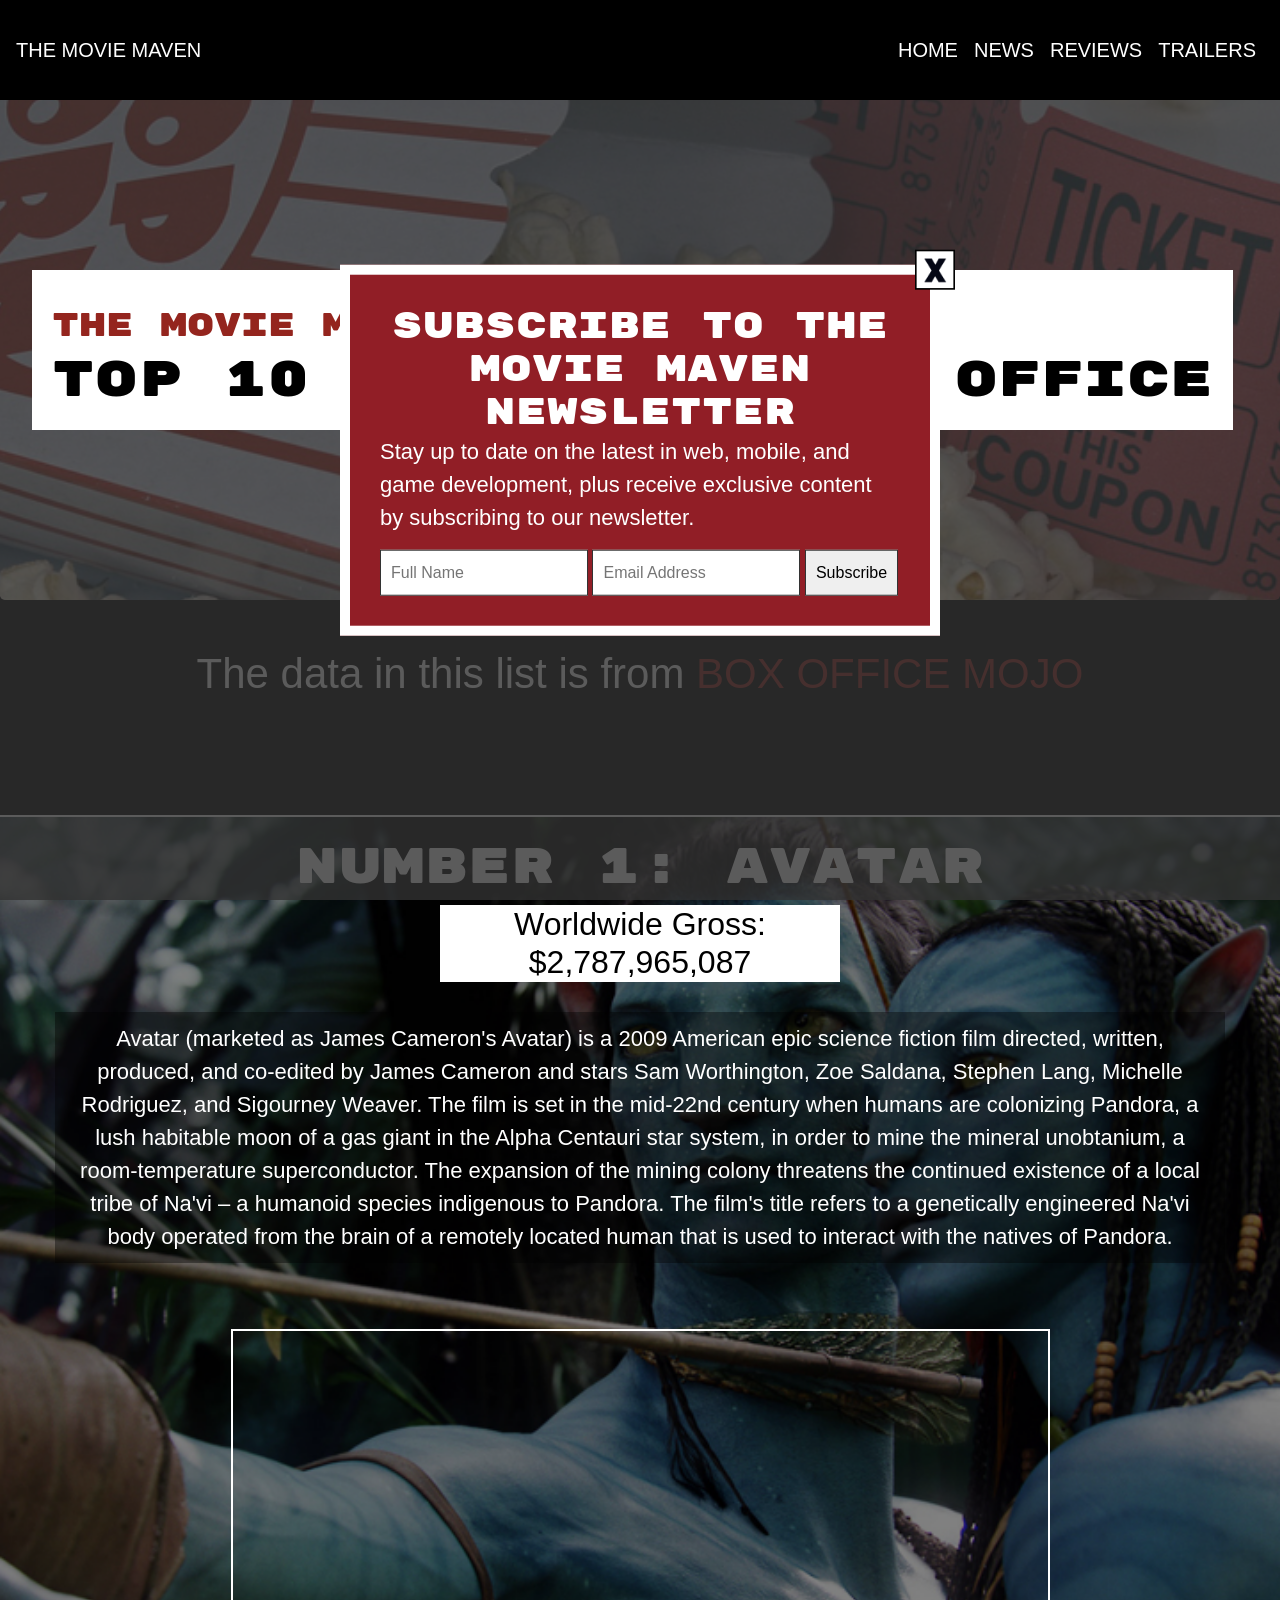
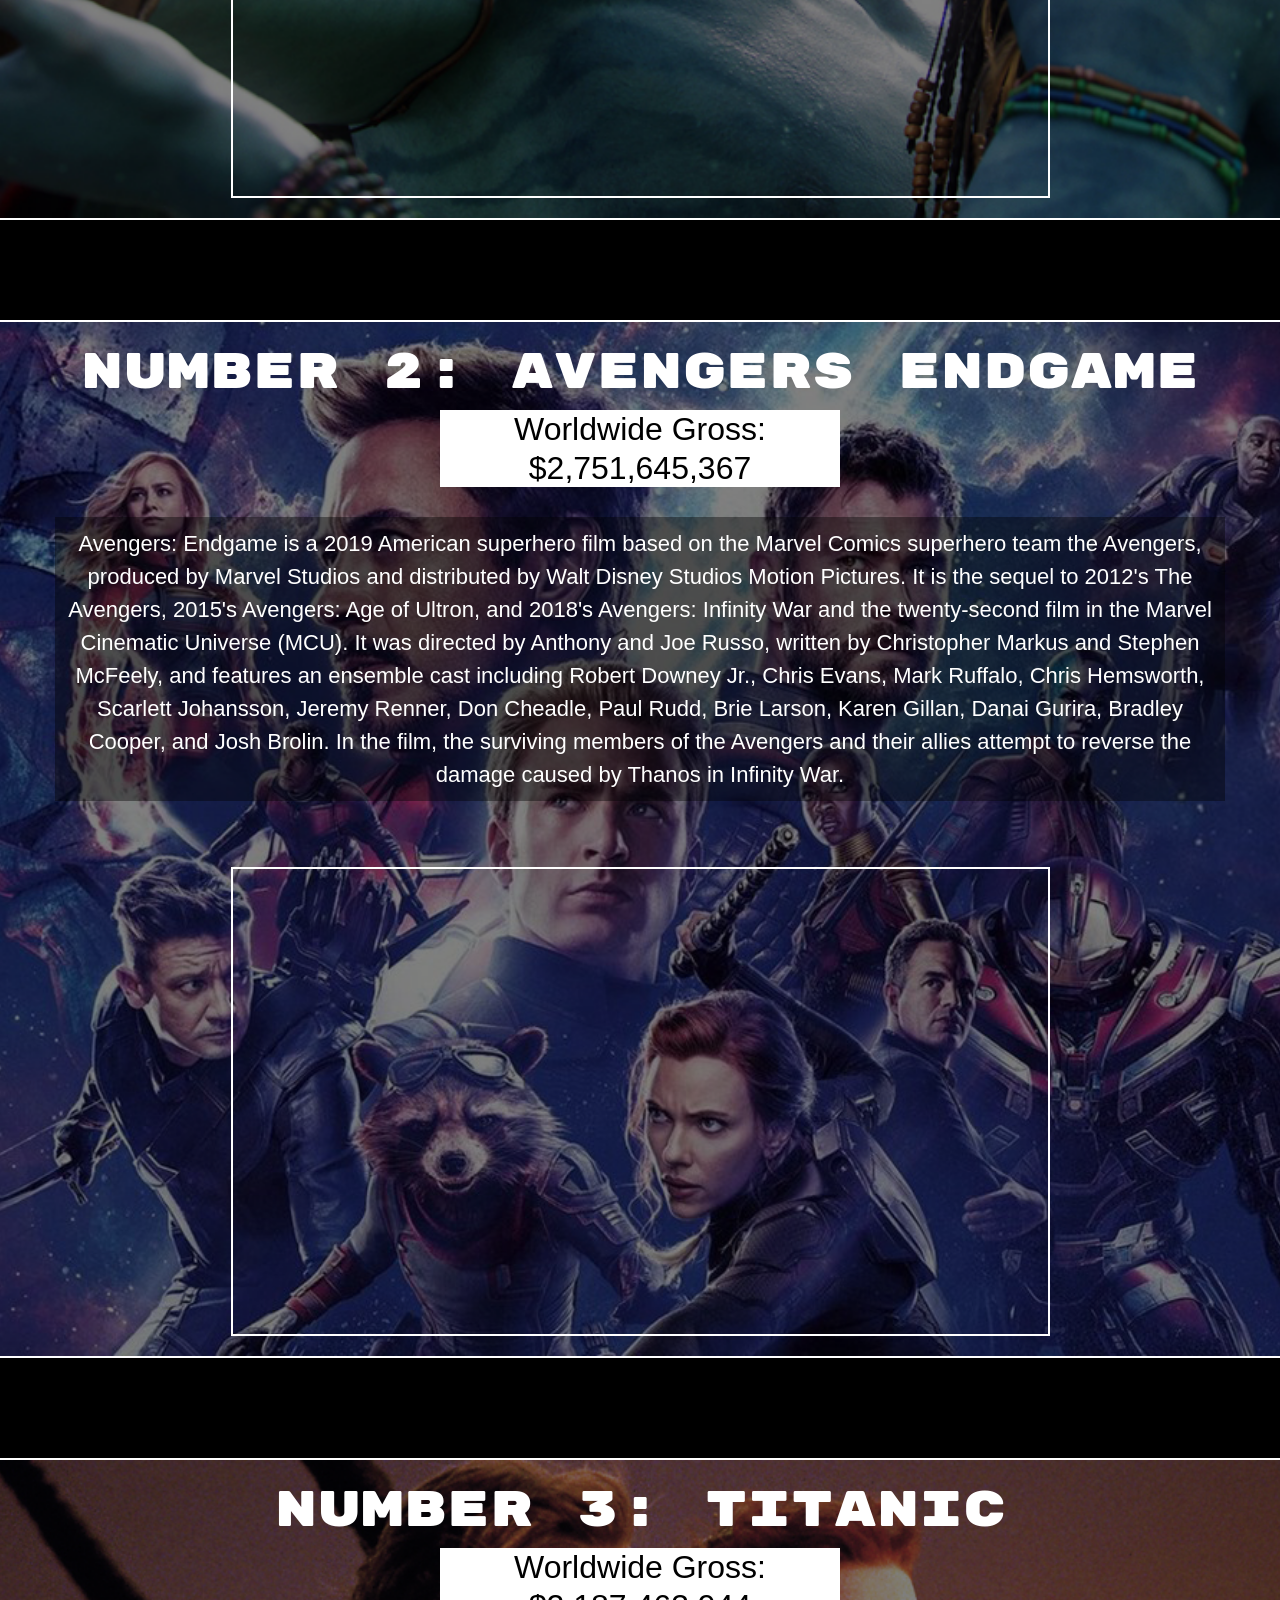
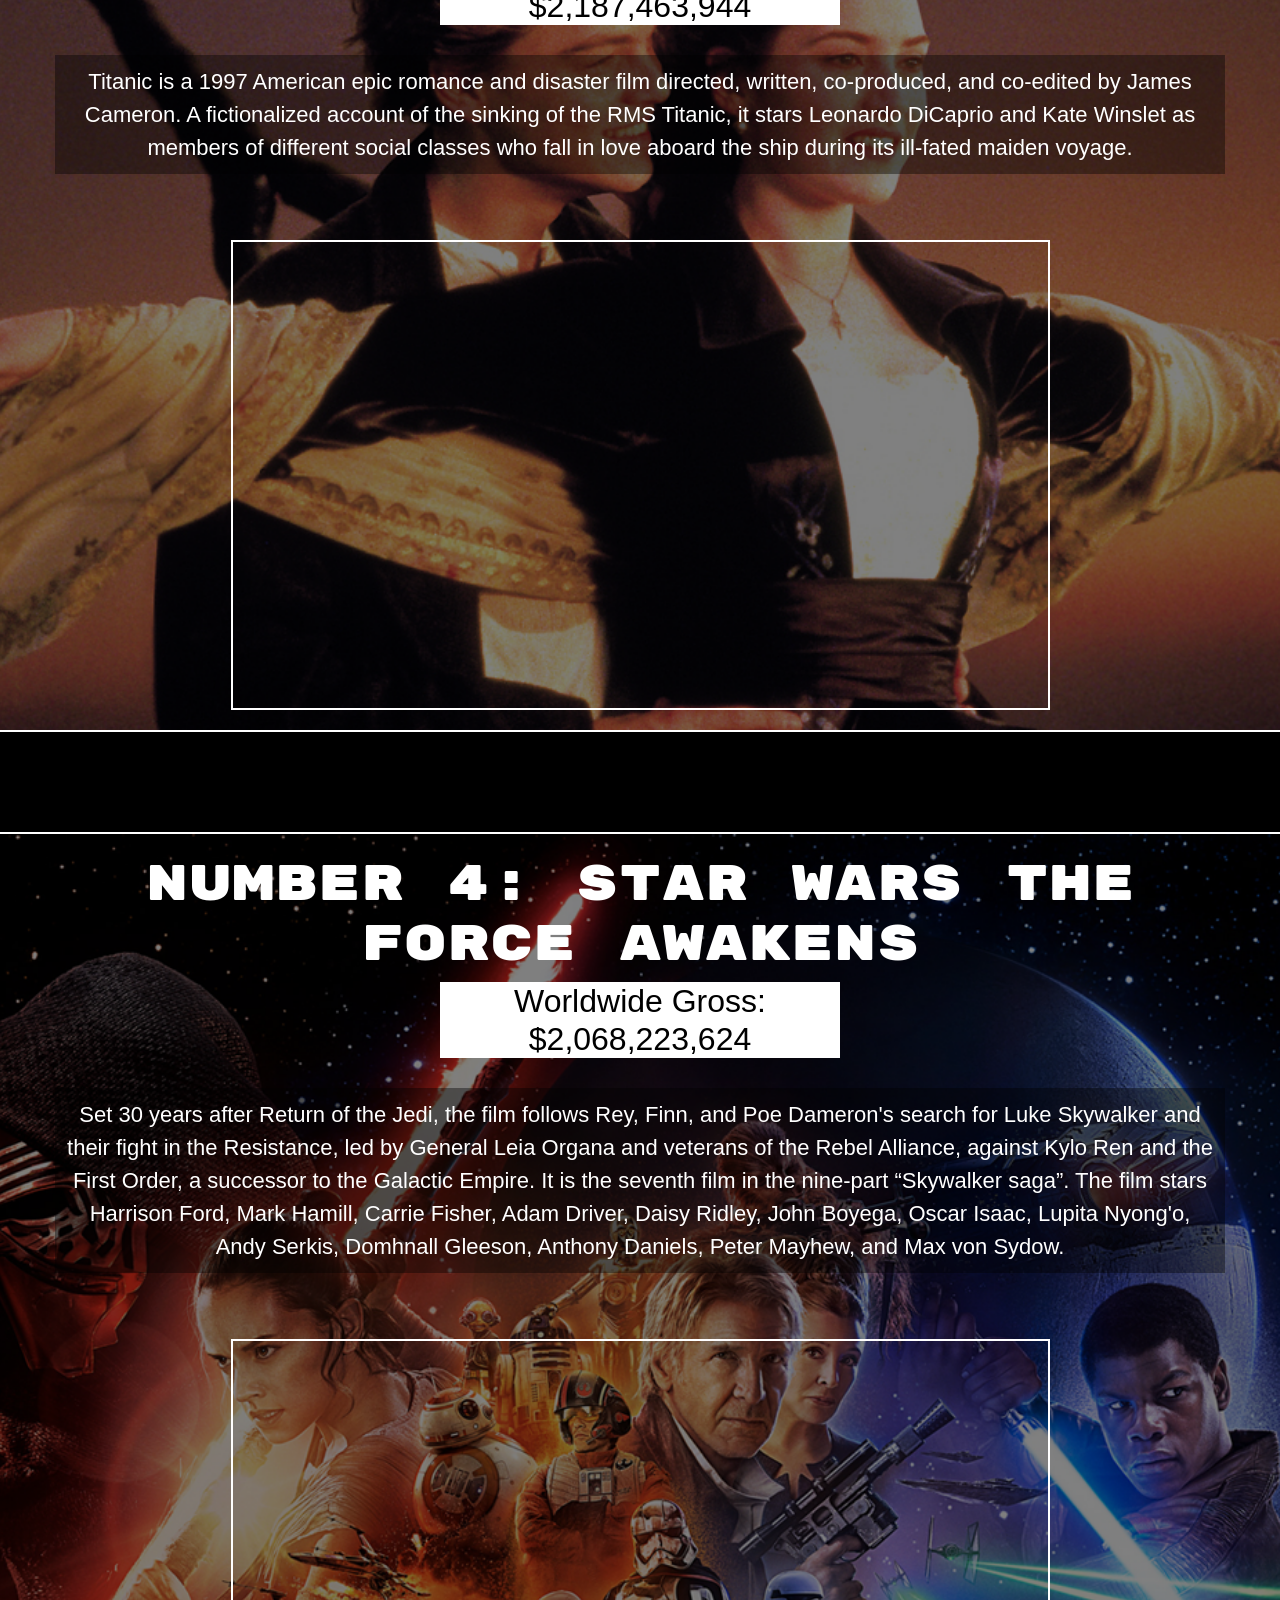
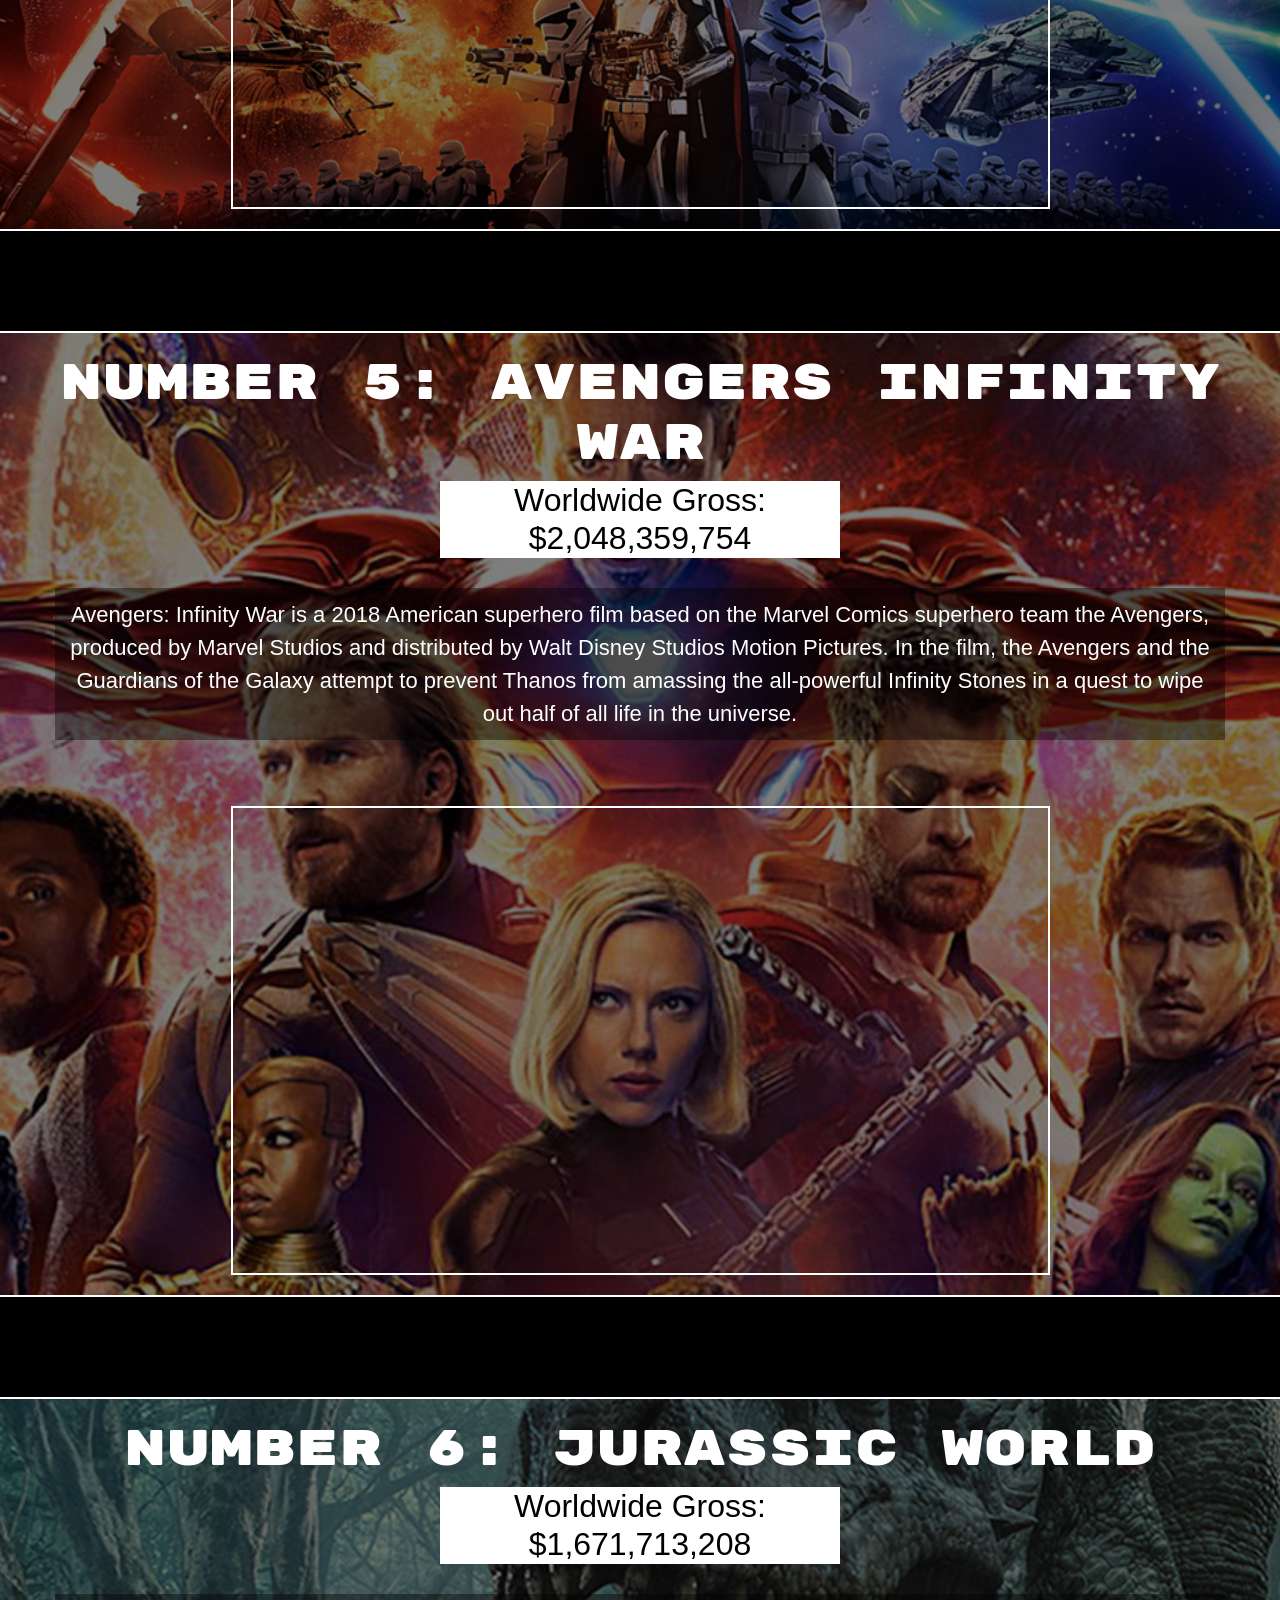
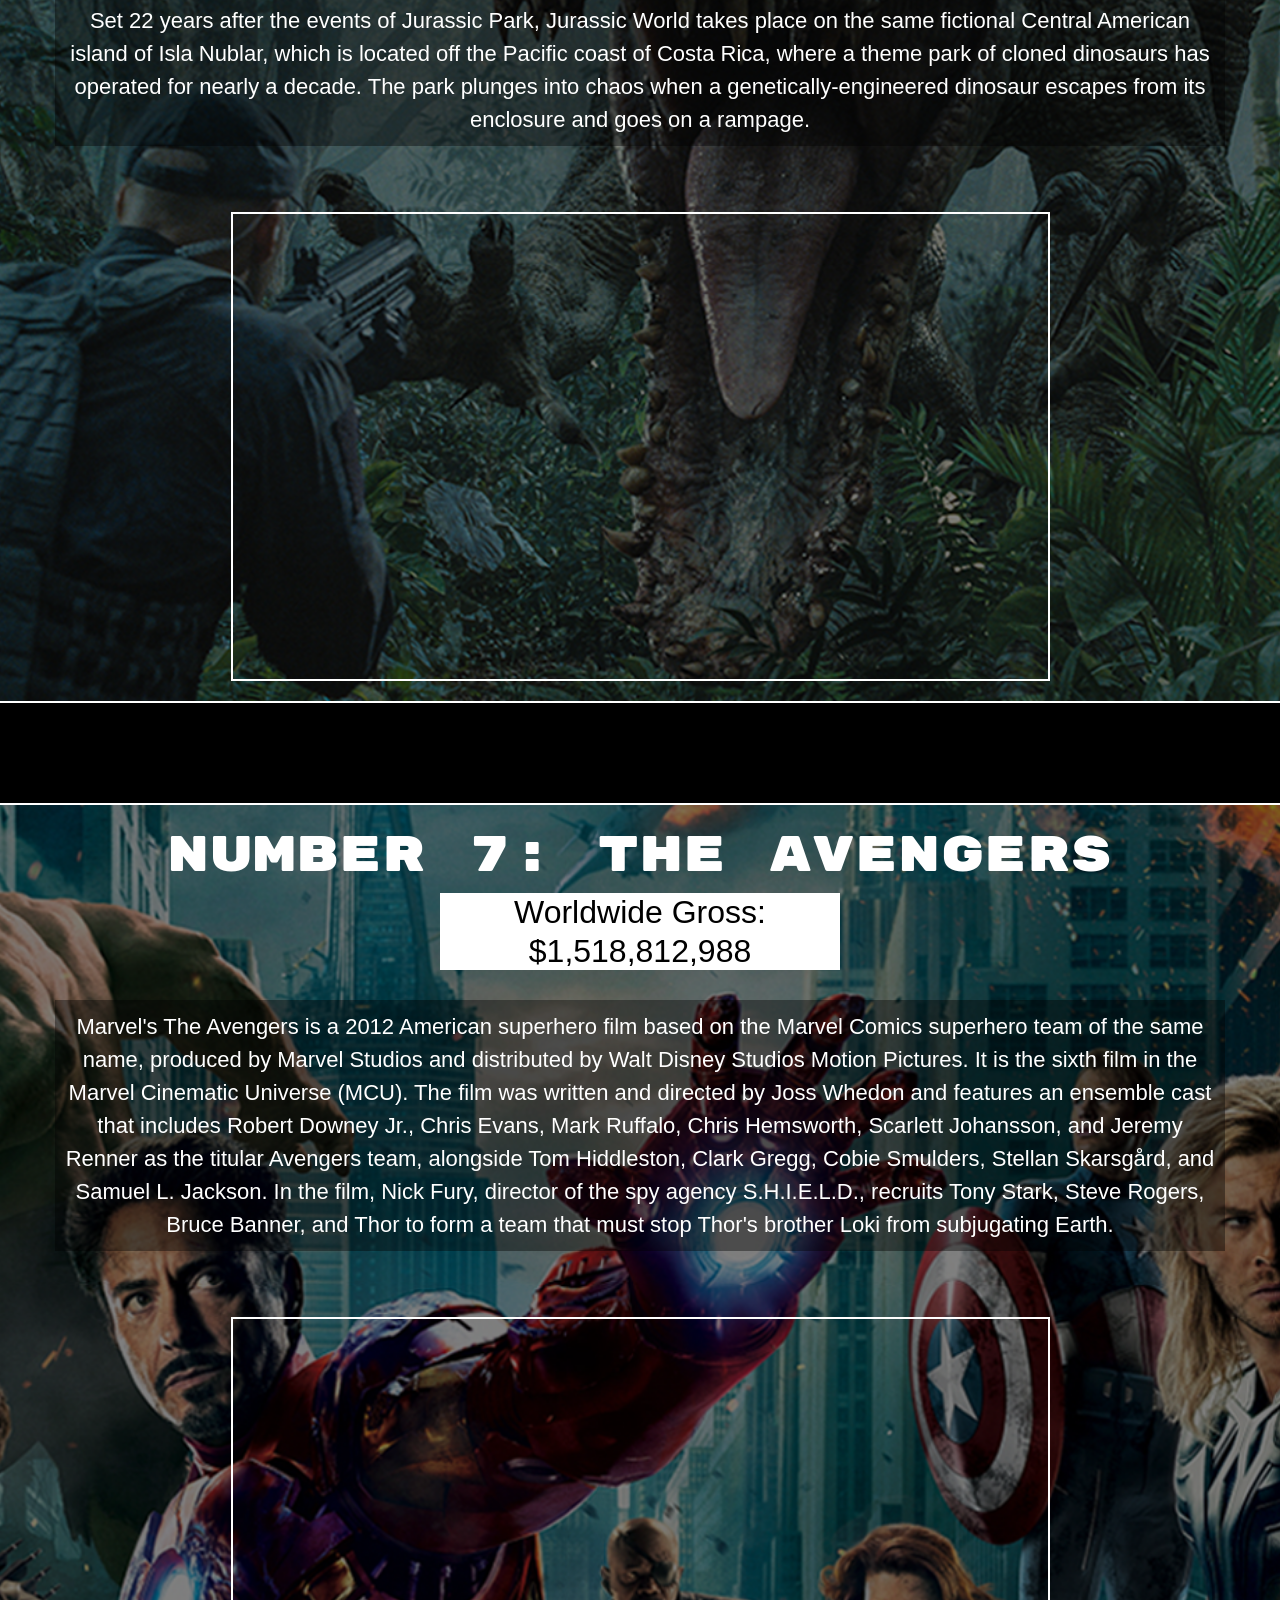
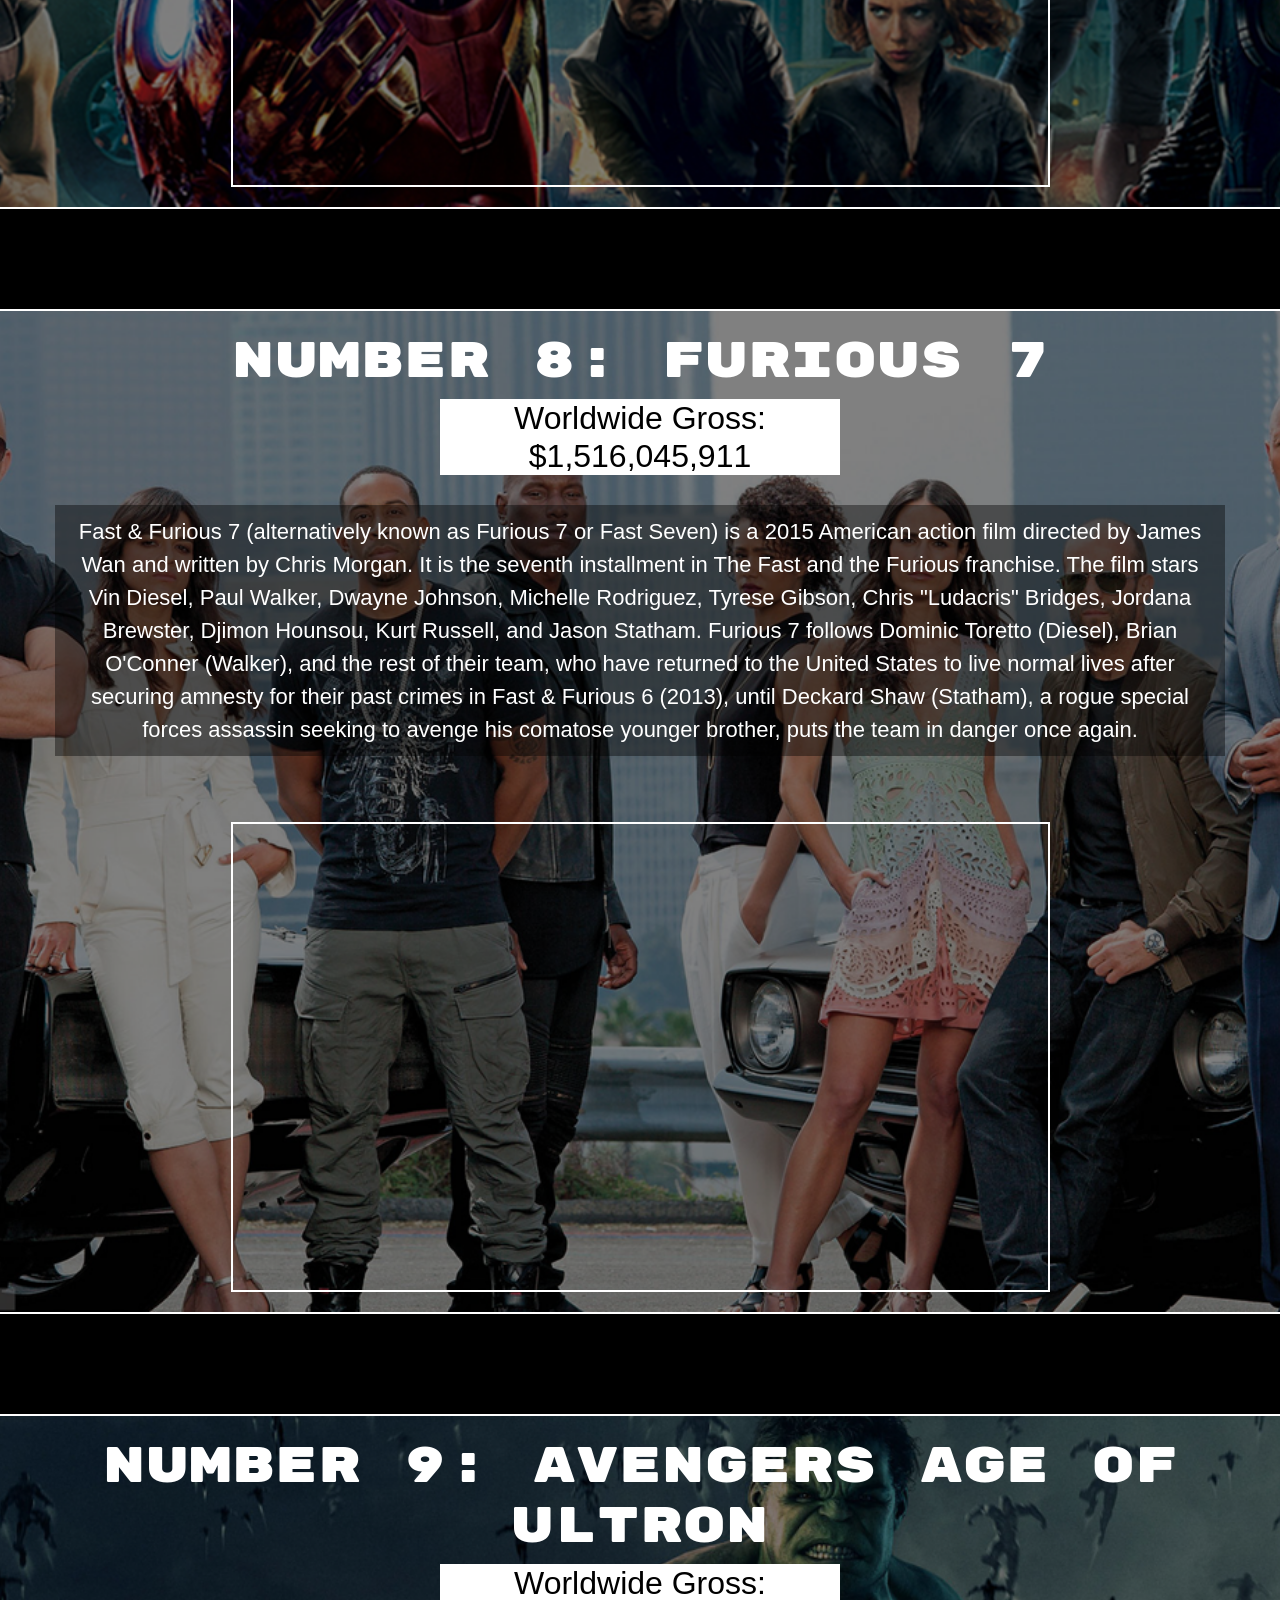
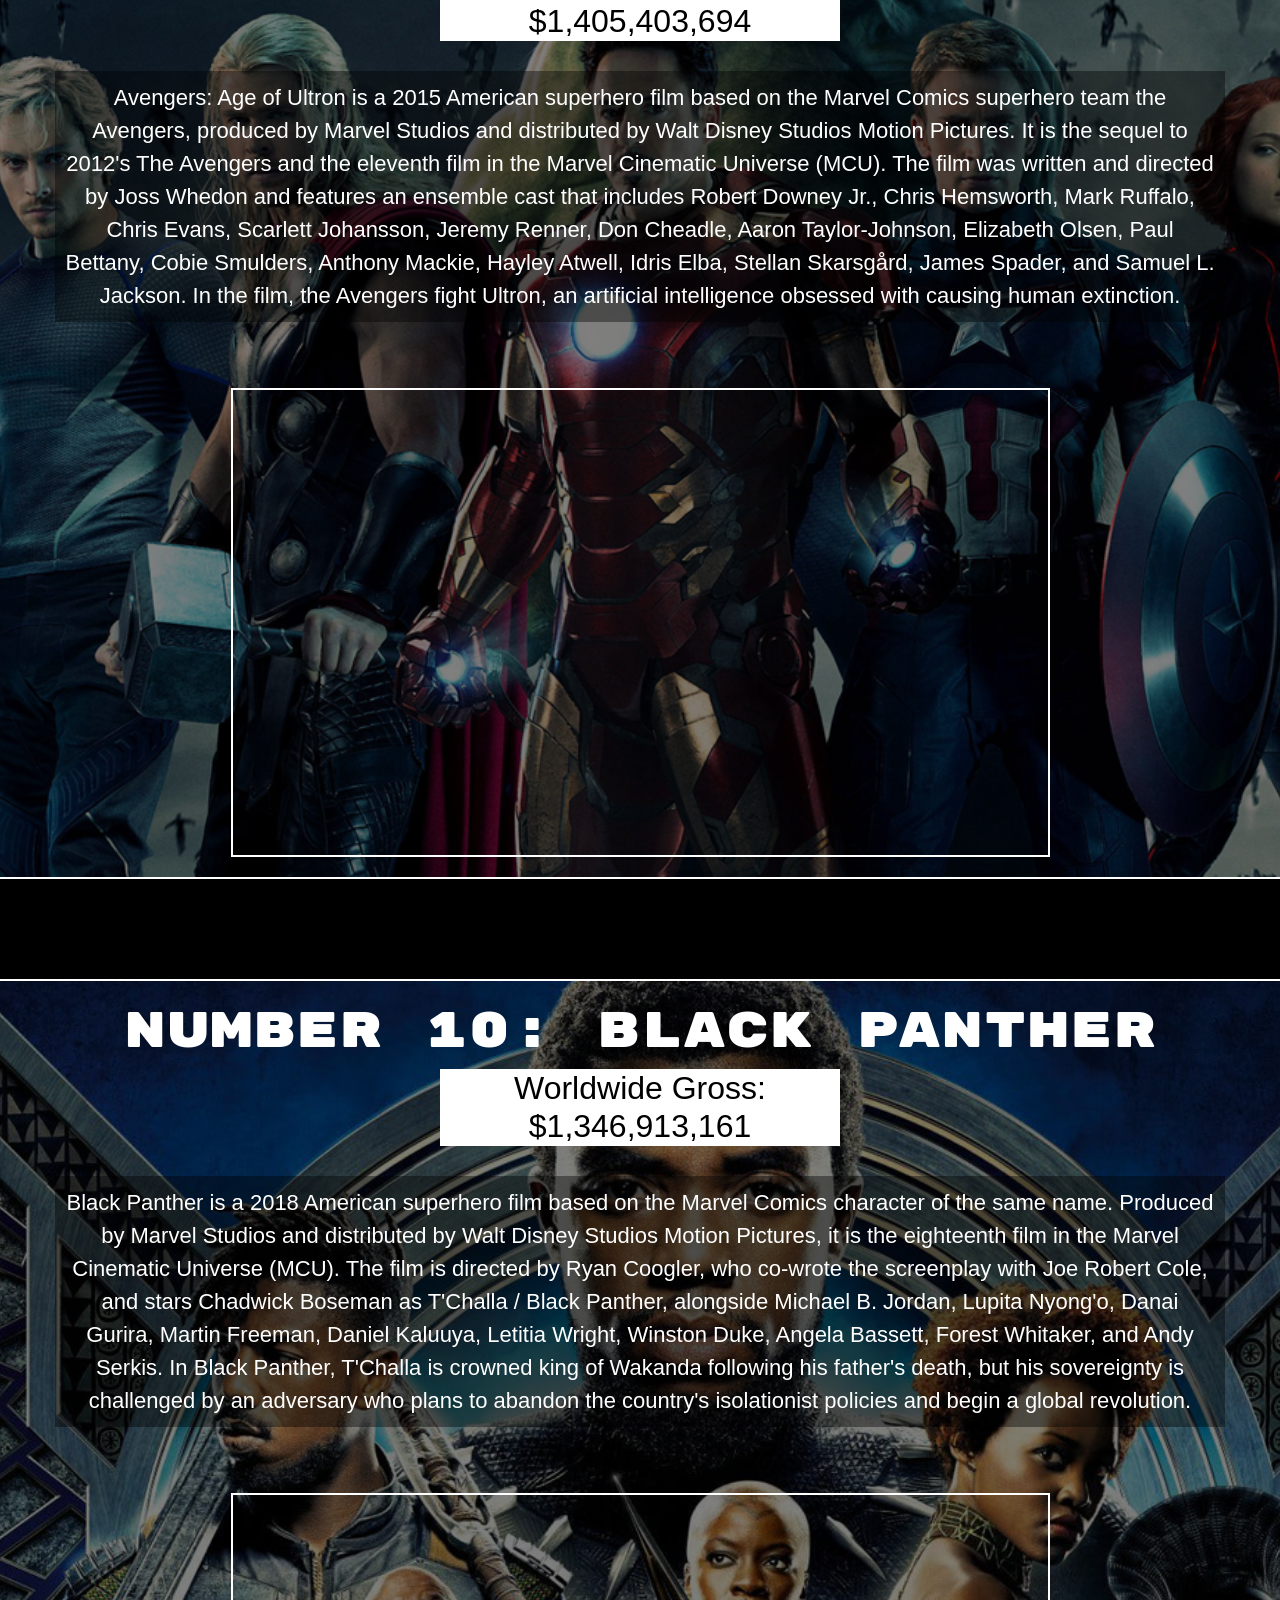
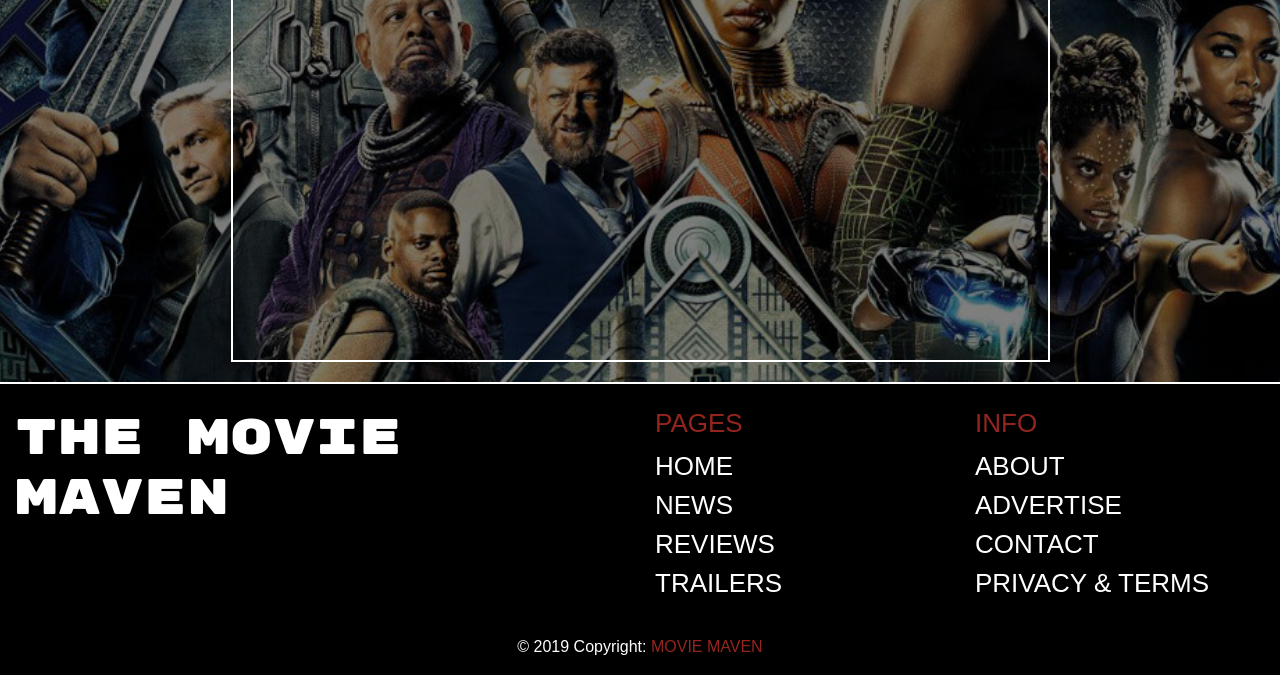
==== index.html @ 45a0cee3 "Add files via upload" ====
<!DOCTYPE html>
<html lang="en">
<head>
    <meta charset="UTF-8">
    <meta name="viewport" content="width=device-width, initial-scale=1.0">
    <meta http-equiv="X-UA-Compatible" content="ie=edge">

    <script src="https://code.jquery.com/jquery-3.3.1.slim.min.js" integrity="sha384-q8i/X+965DzO0rT7abK41JStQIAqVgRVzpbzo5smXKp4YfRvH+8abtTE1Pi6jizo" crossorigin="anonymous"></script>
    <script src="https://cdnjs.cloudflare.com/ajax/libs/popper.js/1.14.7/umd/popper.min.js" integrity="sha384-UO2eT0CpHqdSJQ6hJty5KVphtPhzWj9WO1clHTMGa3JDZwrnQq4sF86dIHNDz0W1" crossorigin="anonymous"></script>
    <script src="https://stackpath.bootstrapcdn.com/bootstrap/4.3.1/js/bootstrap.min.js" integrity="sha384-JjSmVgyd0p3pXB1rRibZUAYoIIy6OrQ6VrjIEaFf/nJGzIxFDsf4x0xIM+B07jRM" crossorigin="anonymous"></script>
    <link rel="stylesheet" href="https://maxcdn.bootstrapcdn.com/bootstrap/4.0.0/css/bootstrap.min.css" integrity="sha384-Gn5384xqQ1aoWXA+058RXPxPg6fy4IWvTNh0E263XmFcJlSAwiGgFAW/dAiS6JXm" crossorigin="anonymous">
    <link rel="stylesheet" type="text/css" href="css/main.css">

    <link href="https://fonts.googleapis.com/css?family=Open+Sans:700&display=swap" rel="stylesheet">
    <link href="https://fonts.googleapis.com/css?family=Rubik+Mono+One&display=swap" rel="stylesheet">
	





    
    

    

    <title>CodeLouisville Bootstrap Project</title>
</head>
<body>

    <!-- <nav class="navbar navbar-expand-lg navbar-light bg-light">
        <a class="navbar-brand" href="#">Navbar</a>
        <button class="navbar-toggler" type="button" data-toggle="collapse" data-target="#navbarNav" aria-controls="navbarNav" aria-expanded="false" aria-label="Toggle navigation">
          <span class="navbar-toggler-icon"></span>
        </button>
        <div class="collapse navbar-collapse" id="navbarNav">
          <ul class="navbar-nav">
            <li class="nav-item active">
              <a class="nav-link" href="#">Home <span class="sr-only">(current)</span></a>
            </li>
            <li class="nav-item">
              <a class="nav-link" href="#">Features</a>
            </li>
            <li class="nav-item">
              <a class="nav-link" href="#">Pricing</a>
            </li>
            <li class="nav-item">
              <a class="nav-link disabled" href="#">Disabled</a>
            </li>
          </ul>
        </div>
      </nav> --><div id="list-builder"></div>
        <div id="popup-box">
            <img src="close.png" id="popup-close" />
            <div id="popup-box-content">
                <h1 style="font-size: 36px !important; text-align: center;">Subscribe to The Movie Maven Newsletter</h1>
                <p>
                    Stay up to date on the latest in web, mobile, and game development, plus receive exclusive content by
                    subscribing to our newsletter.
                </p>
                <form id="popup-form" action="https://email_list_service_api.com">
                    <input type="hidden" name="list" value="key_list_etc" />
                    <input type="text" name="name" placeholder="Full Name" />
                    <input type="text" name="email" placeholder="Email Address" />
                    <button type="button" name="subscribe">Subscribe</button>
                </form>
            </div>
        </div>

      

    <!-- navbar -->
    <nav class="navbar navbar-expand-lg sticky-top">
        <a class="navbar-brand white" href="#">The Movie Maven</a>
        <button class="navbar-toggler" type="button" data-toggle="collapse" data-target="#navbarNav" aria-controls="navbarNav" aria-expanded="false" aria-label="Toggle navigation">
          <span class="navbar-toggler-icon">&#9776;</span>
        </button>
        <div class="collapse navbar-collapse" id="navbarNav">
          <ul class="navbar-nav">
            <li class="nav-item active">
              <a class="nav-link" href="index.html">Home <span class="sr-only">(current)</span></a>
            </li>
            <li class="nav-item">
              <a class="nav-link" href="#">News</a>
            </li>
            <li class="nav-item">
              <a class="nav-link" href="#">Reviews</a>
            </li>
            <li class="nav-item">
              <a class="nav-link" href="#">Trailers</a>
            </li>
          </ul>
        </div>
      </nav>

<!-- <nav class="navbar navbar-expand-lg navbar-light bg-light">
        <a class="navbar-brand" href="#">Navbar</a>
        <button class="navbar-toggler" type="button" data-toggle="collapse" data-target="#navbarNav" aria-controls="navbarNav" aria-expanded="false" aria-label="Toggle navigation">
          <span class="navbar-toggler-icon"></span>
        </button>
        <div class="collapse navbar-collapse" id="navbarNav">
          <ul class="navbar-nav">
            <li class="nav-item active">
              <a class="nav-link" href="#">Home <span class="sr-only">(current)</span></a>
            </li>
            <li class="nav-item">
              <a class="nav-link" href="#">Features</a>
            </li>
            <li class="nav-item">
              <a class="nav-link" href="#">Pricing</a>
            </li>
            <li class="nav-item">
              <a class="nav-link disabled" href="#">Disabled</a>
            </li>
          </ul>
        </div>
      </nav> --> 

        
    

    <header class="jumbotron">

    	  <h1 class="display-4"><span style="font-size: 32px; color: #94251e;">THE MOVIE MAVEN PRESENTS:</span><br>
    	  TOP 10 WORLDWIDE BOX OFFICE</h1>
  

    </header>


    <div class="container-fluid top-row">
    	<div class="row">
    	<span class="introText">The data in this list is from <a href="https://www.boxofficemojo.com/alltime/world/" target="_blank">Box Office Mojo</a></span>
    	</div>
    </div>	

    <div class="container-fluid new-one">
      <div class="row">
          <div style="margin-bottom: 50px"><h1>Number 1: Avatar</h1>
            <h2>Worldwide Gross: $2,787,965,087</h2>
             
            <div class="text-background">
            <p class="text-padding">Avatar (marketed as James Cameron's Avatar) is a 2009 American epic science fiction film directed, written, produced, and co-edited by James Cameron and stars Sam Worthington, Zoe Saldana, Stephen Lang, Michelle Rodriguez, and Sigourney Weaver. The film is set in the mid-22nd century when humans are colonizing Pandora, a lush habitable moon of a gas giant in the Alpha Centauri star system, in order to mine the mineral unobtanium, a room-temperature superconductor. The expansion of the mining colony threatens the continued existence of a local tribe of Na'vi – a humanoid species indigenous to Pandora. The film's title refers to a genetically engineered Na'vi body operated from the brain of a remotely located human that is used to interact with the natives of Pandora.</p></div></div>
            <div class="embed-responsive embed-responsive-16by9" style="width: 70%;">
          <iframe class="embed-responsive-item" src="https://www.youtube.com/embed/6ziBFh3V1aM" style="border:2px solid white" allowfullscreen></iframe>
        </div>
              </div>

            </div>
          </div>
        

      </div>
    </div>

    <div class="container-fluid new-two">
      <div class="row">
          <div style="margin-bottom: 50px"><h1>Number 2: Avengers Endgame</h1>
            <h2>Worldwide Gross: $2,751,645,367</h2> 

             <div class="text-background">  
            <p class="text-padding">Avengers: Endgame is a 2019 American superhero film based on the Marvel Comics superhero team the Avengers, produced by Marvel Studios and distributed by Walt Disney Studios Motion Pictures. It is the sequel to 2012's The Avengers, 2015's Avengers: Age of Ultron, and 2018's Avengers: Infinity War and the twenty-second film in the Marvel Cinematic Universe (MCU). It was directed by Anthony and Joe Russo, written by Christopher Markus and Stephen McFeely, and features an ensemble cast including Robert Downey Jr., Chris Evans, Mark Ruffalo, Chris Hemsworth, Scarlett Johansson, Jeremy Renner, Don Cheadle, Paul Rudd, Brie Larson, Karen Gillan, Danai Gurira, Bradley Cooper, and Josh Brolin. In the film, the surviving members of the Avengers and their allies attempt to reverse the damage caused by Thanos in Infinity War.</p></div></div>
            <div class="embed-responsive embed-responsive-16by9" style="width: 70%;">
          <iframe class="embed-responsive-item" src="https://www.youtube.com/embed/TcMBFSGVi1c" style="border:2px solid white" allowfullscreen></iframe>
        </div>
              </div>

            </div>
          </div>
        

      </div>
    </div>

    <div class="container-fluid new-three">
      <div class="row">
          <div style="margin-bottom: 50px"><h1>Number 3: Titanic</h1>
            <h2>Worldwide Gross: $2,187,463,944</h2>

            <div class="text-background">     
            <p class="text-padding">Titanic is a 1997 American epic romance and disaster film directed, written, co-produced, and co-edited by James Cameron. A fictionalized account of the sinking of the RMS Titanic, it stars Leonardo DiCaprio and Kate Winslet as members of different social classes who fall in love aboard the ship during its ill-fated maiden voyage.</p></div></div>
            <div class="embed-responsive embed-responsive-16by9" style="width: 70%;">
          <iframe class="embed-responsive-item" src="https://www.youtube.com/embed/2e-eXJ6HgkQ" style="border:2px solid white" allowfullscreen></iframe>
        </div>
              </div>

            </div>
          </div>
        

      </div>
    </div>

     <div class="container-fluid new-four">
      <div class="row">
          <div style="margin-bottom: 50px"><h1>Number 4: Star Wars The Force Awakens</h1>
            <h2>Worldwide Gross: $2,068,223,624	 </h2>

            <div class="text-background">     
            <p class="text-padding">Set 30 years after Return of the Jedi, the film follows Rey, Finn, and Poe Dameron's search for Luke Skywalker and their fight in the Resistance, led by General Leia Organa and veterans of the Rebel Alliance, against Kylo Ren and the First Order, a successor to the Galactic Empire. It is the seventh film in the nine-part “Skywalker saga”. The film stars Harrison Ford, Mark Hamill, Carrie Fisher, Adam Driver, Daisy Ridley, John Boyega, Oscar Isaac, Lupita Nyong'o, Andy Serkis, Domhnall Gleeson, Anthony Daniels, Peter Mayhew, and Max von Sydow. </p></div></div>
            <div class="embed-responsive embed-responsive-16by9" style="width: 70%;">
          <iframe class="embed-responsive-item" src="https://www.youtube.com/embed/sGbxmsDFVnE" style="border:2px solid white" allowfullscreen></iframe>
        </div>
              </div>

            </div>
          </div>
        

      </div>
    </div>

  


    <div class="container-fluid new-five">
      <div class="row">
          <div style="margin-bottom: 50px"><h1>Number 5: Avengers Infinity War</h1>
            <h2>Worldwide Gross: $2,048,359,754</h2>

            <div class="text-background">     
            <p class="text-padding">Avengers: Infinity War is a 2018 American superhero film based on the Marvel Comics superhero team the Avengers, produced by Marvel Studios and distributed by Walt Disney Studios Motion Pictures. In the film, the Avengers and the Guardians of the Galaxy attempt to prevent Thanos from amassing the all-powerful Infinity Stones in a quest to wipe out half of all life in the universe.</p></div></div>
            <div class="embed-responsive embed-responsive-16by9" style="width: 70%;">
          <iframe class="embed-responsive-item" src="https://www.youtube.com/embed/6ZfuNTqbHE8" style="border:2px solid white" allowfullscreen></iframe>
        </div>
              </div>

            </div>
          </div>
        

      </div>
    </div>



     <div class="container-fluid new-six">
      <div class="row">
          <div style="margin-bottom: 50px"><h1>Number 6: Jurassic World</h1>
            <h2>Worldwide Gross: $1,671,713,208</h2>

            <div class="text-background">     
            <p class="text-padding">Set 22 years after the events of Jurassic Park, Jurassic World takes place on the same fictional Central American island of Isla Nublar, which is located off the Pacific coast of Costa Rica, where a theme park of cloned dinosaurs has operated for nearly a decade. The park plunges into chaos when a genetically-engineered dinosaur escapes from its enclosure and goes on a rampage.</p></div></div>
            <div class="embed-responsive embed-responsive-16by9" style="width: 70%;">
          <iframe class="embed-responsive-item" src="https://www.youtube.com/embed/vn9mMeWcgoM" style="border:2px solid white" allowfullscreen></iframe>
        </div>
              </div>

            </div>
          </div>
        

      </div>
    </div>





     <div class="container-fluid new-seven">
      <div class="row">
          <div style="margin-bottom: 50px"><h1>Number 7: The Avengers</h1>
            <h2>Worldwide Gross: $1,518,812,988</h2>

            <div class="text-background">     
            <p class="text-padding">Marvel's The Avengers is a 2012 American superhero film based on the Marvel Comics superhero team of the same name, produced by Marvel Studios and distributed by Walt Disney Studios Motion Pictures. It is the sixth film in the Marvel Cinematic Universe (MCU). The film was written and directed by Joss Whedon and features an ensemble cast that includes Robert Downey Jr., Chris Evans, Mark Ruffalo, Chris Hemsworth, Scarlett Johansson, and Jeremy Renner as the titular Avengers team, alongside Tom Hiddleston, Clark Gregg, Cobie Smulders, Stellan Skarsgård, and Samuel L. Jackson. In the film, Nick Fury, director of the spy agency S.H.I.E.L.D., recruits Tony Stark, Steve Rogers, Bruce Banner, and Thor to form a team that must stop Thor's brother Loki from subjugating Earth.</p></div></div>
            <div class="embed-responsive embed-responsive-16by9" style="width: 70%;">
          <iframe class="embed-responsive-item" src="https://www.youtube.com/embed/eOrNdBpGMv8" style="border:2px solid white" allowfullscreen></iframe>
        </div>
              </div>

            </div>
          </div>
        

      </div>
    </div>



     <div class="container-fluid new-eight">
      <div class="row">
          <div style="margin-bottom: 50px"><h1>Number 8: Furious 7</h1>
            <h2>Worldwide Gross: $1,516,045,911</h2>

            <div class="text-background">     
            <p class="text-padding">Fast & Furious 7 (alternatively known as Furious 7 or Fast Seven) is a 2015 American action film directed by James Wan and written by Chris Morgan. It is the seventh installment in The Fast and the Furious franchise. The film stars Vin Diesel, Paul Walker, Dwayne Johnson, Michelle Rodriguez, Tyrese Gibson, Chris "Ludacris" Bridges, Jordana Brewster, Djimon Hounsou, Kurt Russell, and Jason Statham. Furious 7 follows Dominic Toretto (Diesel), Brian O'Conner (Walker), and the rest of their team, who have returned to the United States to live normal lives after securing amnesty for their past crimes in Fast & Furious 6 (2013), until Deckard Shaw (Statham), a rogue special forces assassin seeking to avenge his comatose younger brother, puts the team in danger once again.</p></div></div>
            <div class="embed-responsive embed-responsive-16by9" style="width: 70%;">
          <iframe class="embed-responsive-item" src="https://www.youtube.com/embed/yISKeT6sDOg" style="border:2px solid white" allowfullscreen></iframe>
        </div>
              </div>

            </div>
          </div>
        

      </div>
    </div>



       <div class="container-fluid new-nine">
      <div class="row">
          <div style="margin-bottom: 50px"><h1>Number 9: Avengers Age Of Ultron</h1>
            <h2>Worldwide Gross: $1,405,403,694</h2>

            <div class="text-background">     
            <p class="text-padding">Avengers: Age of Ultron is a 2015 American superhero film based on the Marvel Comics superhero team the Avengers, produced by Marvel Studios and distributed by Walt Disney Studios Motion Pictures. It is the sequel to 2012's The Avengers and the eleventh film in the Marvel Cinematic Universe (MCU). The film was written and directed by Joss Whedon and features an ensemble cast that includes Robert Downey Jr., Chris Hemsworth, Mark Ruffalo, Chris Evans, Scarlett Johansson, Jeremy Renner, Don Cheadle, Aaron Taylor-Johnson, Elizabeth Olsen, Paul Bettany, Cobie Smulders, Anthony Mackie, Hayley Atwell, Idris Elba, Stellan Skarsgård, James Spader, and Samuel L. Jackson. In the film, the Avengers fight Ultron, an artificial intelligence obsessed with causing human extinction.</p></div></div>
            <div class="embed-responsive embed-responsive-16by9" style="width: 70%;">
          <iframe class="embed-responsive-item" src="https://www.youtube.com/embed/tmeOjFno6Do" style="border:2px solid white" allowfullscreen></iframe>
        </div>
              </div>

            </div>
          </div>
        

      </div>
    </div>



 <div class="container-fluid new-ten">
      <div class="row">
          <div style="margin-bottom: 50px"><h1>Number 10: Black Panther</h1>
            <h2>Worldwide Gross: $1,346,913,161</h2>

            <div class="text-background">     
            <p class="text-padding">Black Panther is a 2018 American superhero film based on the Marvel Comics character of the same name. Produced by Marvel Studios and distributed by Walt Disney Studios Motion Pictures, it is the eighteenth film in the Marvel Cinematic Universe (MCU). The film is directed by Ryan Coogler, who co-wrote the screenplay with Joe Robert Cole, and stars Chadwick Boseman as T'Challa / Black Panther, alongside Michael B. Jordan, Lupita Nyong'o, Danai Gurira, Martin Freeman, Daniel Kaluuya, Letitia Wright, Winston Duke, Angela Bassett, Forest Whitaker, and Andy Serkis. In Black Panther, T'Challa is crowned king of Wakanda following his father's death, but his sovereignty is challenged by an adversary who plans to abandon the country's isolationist policies and begin a global revolution.</p></div></div>
            <div class="embed-responsive embed-responsive-16by9" style="width: 70%;">
          <iframe class="embed-responsive-item" src="https://www.youtube.com/embed/xjDjIWPwcPU" style="border:2px solid white" allowfullscreen></iframe>
        </div>
              </div>

            </div>
          </div>
        

      </div>
    </div>



   

   <footer class="page-footer font-small blue pt-4">

  <!-- Footer Links -->
  <div class="container-fluid text-center text-md-left">

    <!-- Grid row -->
    <div class="row">

      <!-- Grid column -->
      <div class="col-md-6 mt-md-0 mt-3">

        <!-- Content -->
        
       <h1>The Movie Maven</h1>

      </div>
      <!-- Grid column -->

      <hr class="clearfix w-100 d-md-none pb-3">

      <!-- Grid column -->
      <div class="col-md-3 mb-md-0 mb-3">

        <!-- Links -->
        <h5 class="text-uppercase">Pages</h5>

        <ul class="list-unstyled">
          <li class="footer-links">
            <a href="index.html">Home</a>
          </li>
          <li>
            <a href="#!">News</a>
          </li>
          <li>
            <a href="#!">Reviews</a>
          </li>
          <li>
            <a href="#!">Trailers</a>
          </li>
        </ul>

      </div>
      <!-- Grid column -->

      <!-- Grid column -->
      <div class="col-md-3 mb-md-0 mb-3">

        <!-- Links -->
        <h5 class="text-uppercase">Info</h5>

        <ul class="list-unstyled">
          <li>
            <a href="#!">About</a>
          </li>
          <li>
            <a href="#!">Advertise</a>
          </li>
          <li>
            <a href="#!">Contact</a>
          </li>
          <li>
            <a href="#!">Privacy & Terms</a>
          </li>
        </ul>

      </div>
      <!-- Grid column -->

    </div>
    <!-- Grid row -->

  </div>
  <!-- Footer Links -->

  <!-- Copyright -->
  <div class="footer-copyright text-center py-3">© 2019 Copyright:
    <a href="#"> Movie Maven</a>
  </div>
  <!-- Copyright -->

</footer>
<!-- Footer -->

  


   
<script type="text/javascript" src='js/main.js'></script>

   <script src="http://code.jquery.com/jquery-3.3.1.min.js"></script>
        <script src="list-builder.js"></script>


</body>
</html>
---- css/main.css ----
.body {
    width: 100%;


}

html body {
    background-color: rgba(0,0,0,1.00);

}

h1 {
    color: #ffffff;
    font-family: 'Rubik Mono One', sans-serif;
    font-size: 50px !important;

}

h1.presents {
	color: #94251e;

}

h2 {
  margin: 0 auto;
  background: #ffffff;
  color: #000000;
  width: 400px;
  margin-bottom: 30px;

}

p {
    color: #ffffff;
    font-size: 22px !important;
}

a {
  color: #94251e;
  text-decoration: none;
  text-transform: uppercase;
}

a:hover {
  color: #a7251d;
  text-decoration: underline;
  text-transform: uppercase;
}

.navbar {
  
    height: 100px;

}



.navbar-expand-lg {
    background-color: #000000;
    
}

.navbar-brand  {
    color:#ffffff !important;
}

.white {
	color: #ffffff !important;
}

.white:hover {
    color: #94251e !important;
}

.navbar-collapse {
    justify-content: flex-end;
    background: #000000;
    margin: none !important;
    padding-left: 20px;
    

}

#navbar-nav {
    background: #ffffff !important;
}

.navbar-toggler {

    background: #ffffff;
}

.navbar-toggler-icon {

    font-size: 22px;
}



.nav-item {
    font-size: 20px;
    
}

.nav-link {
    color:#ffffff;
}

.nav-link:hover {
    color: #94251e;
}

/*header style*/
.jumbotron {
    margin-top: -100px;
    background-image: url('../images/popcorn.png'); 
    background-attachment: fixed; 
    background-size: cover; 
    background-position: center;
    height: 600px;
}

.display-4 {
	color: black;
	   position: absolute;
    top: 30%;
    margin: auto;
    padding: 20px;
    background: white;


}


.top-row {
    text-align: center;



}

.introText {
    
    color: #ffffff;
    font-size: 42px;
    margin: 0 auto;
    padding: 10px;

}

button:focus { outline: none; }

.text-background {
	 background: rgba(0, 0, 0, 0.4);
}

.text-padding { 
	padding: 10px; }




.new-one {
    border-top: 2px solid #ffffff;
    border-bottom: 2px solid #ffffff;
    background-image: url('../images/Avatar-50.png'); 

      background-repeat: no-repeat !important;
  background-size: cover !important;
  background-position: center;
  text-align: center;
  padding-left: 70px;
  padding-right: 70px;
  padding-top: 20px;
  padding-bottom: 20px;
  margin-top: 100px;

}

.new-two {
    border-top: 2px solid #ffffff;
    border-bottom: 2px solid #ffffff;
    background-image: url('../images/Endgame-50.png'); 
      background-repeat: no-repeat !important;
  background-size: cover !important;
  background-position: center;
  text-align: center;
  padding-left: 70px;
  padding-right: 70px;
  padding-top: 20px;
  padding-bottom: 20px;
  margin-top: 100px;

}

.new-three {
    border-top: 2px solid #ffffff;
    border-bottom: 2px solid #ffffff;
    background-image: url('../images/Titanic-50.png'); 
      background-repeat: no-repeat !important;
  background-size: cover !important;
  background-position: center;
  text-align: center;
  padding-left: 70px;
  padding-right: 70px;
  padding-top: 20px;
  padding-bottom: 20px;
  margin-top: 100px;

}

.new-four {
    border-top: 2px solid #ffffff;
    border-bottom: 2px solid #ffffff;
    background-image: url('../images/The-Force-Awakens-50.png'); 
      background-repeat: no-repeat !important;
  background-size: cover !important;
  background-position: center;
  text-align: center;
  padding-left: 70px;
  padding-right: 70px;
  padding-top: 20px;
  padding-bottom: 20px;
  margin-top: 100px;

}

.new-five {
    border-top: 2px solid #ffffff;
    border-bottom: 2px solid #ffffff;
    background-image: url('../images/Infinity-War-50.png'); 
      background-repeat: no-repeat !important;
  background-size: cover !important;
  background-position: center;
  text-align: center;
  padding-left: 70px;
  padding-right: 70px;
  padding-top: 20px;
  padding-bottom: 20px;
  margin-top: 100px;

}

.new-six {
    border-top: 2px solid #ffffff;
    border-bottom: 2px solid #ffffff;
    background-image: url('../images/Jurassic-World-50.png'); 
      background-repeat: no-repeat !important;
  background-size: cover !important;
  background-position: center;
  text-align: center;
  padding-left: 70px;
  padding-right: 70px;
  padding-top: 20px;
  padding-bottom: 20px;
  margin-top: 100px;

}

.new-seven {
    border-top: 2px solid #ffffff;
    border-bottom: 2px solid #ffffff;
    background-image: url('../images/Avengers-50.png'); 
      background-repeat: no-repeat !important;
  background-size: cover !important;
  background-position: center;
  text-align: center;
  padding-left: 70px;
  padding-right: 70px;
  padding-top: 20px;
  padding-bottom: 20px;
  margin-top: 100px;

}

.new-eight {
    border-top: 2px solid #ffffff;
    border-bottom: 2px solid #ffffff;
    background-image: url('../images/Furious-50.png'); 
      background-repeat: no-repeat !important;
  background-size: cover !important;
  background-position: center;
  text-align: center;
  padding-left: 70px;
  padding-right: 70px;
  padding-top: 20px;
  padding-bottom: 20px;
  margin-top: 100px;

}

.new-nine {
    border-top: 2px solid #ffffff;
    border-bottom: 2px solid #ffffff;
    background-image: url('../images/Ultron-50.png'); 
      background-repeat: no-repeat !important;
  background-size: cover !important;
  background-position: center;
  text-align: center;
  padding-left: 70px;
  padding-right: 70px;
  padding-top: 20px;
  padding-bottom: 20px;
  margin-top: 100px;

}

.new-ten {
    border-top: 2px solid #ffffff;
    border-bottom: 2px solid #ffffff;
    background-image: url('../images/Black-Panther-50.png'); 
      background-repeat: no-repeat !important;
  background-size: cover !important;
  background-position: center;
  text-align: center;
  padding-left: 70px;
  padding-right: 70px;
  padding-top: 20px;
  padding-bottom: 20px;
  margin-top: 100px;

}


.row-two  { 
    border-top: 2px solid #ffffff;
    border-bottom: 2px solid #ffffff;
    margin-top: 100px;
    background-image: url('../images/Endgame-2.png'); 
    background-repeat: no-repeat !important;
    background-size: cover !important;
    background-position: center;
}

.embed-responsive {
    padding: 10px;
    margin: 0 auto;


    
}



.list-unstyled  a {
	color: #ffffff;
	font-size: 26px;
}

.text-uppercase  {
	color: #94251e;
	font-size: 26px;
}

.footer-copyright {
	color: #ffffff;
}

#list-builder {
    position: fixed;
    left: 0;
    top: 0;
    width: 100%;
    height: 100%;
    background-color: #333;
    filter: alpha(opacity=80);
  opacity: 0.8;
    display: none;
}

#popup-box {
    position: fixed;
    left: 50%;
    top: 50%;
    transform: translate(-50%, -50%);
    background-color: #911e26;
    color: #FFFFFF;
    width: 90%;
    max-width: 600px;
    padding: 30px;
    border: 10px solid #FFFFFF;
    display: none;
    z-index: 1;
}

#popup-close {
    position: absolute;
    top: -25px;
    right: -25px;
    cursor: pointer;
    width: 40px;
}

#popup-box h1 {
    margin: 0;
}

#popup-box form {
    margin-bottom: 0px;
}

#popup-box input {
    padding: 10px;
    border: 1px solid #333;
    width: 40%;
}

#popup-box button {
    padding: 10px;
    border: 1px solid #333;
}
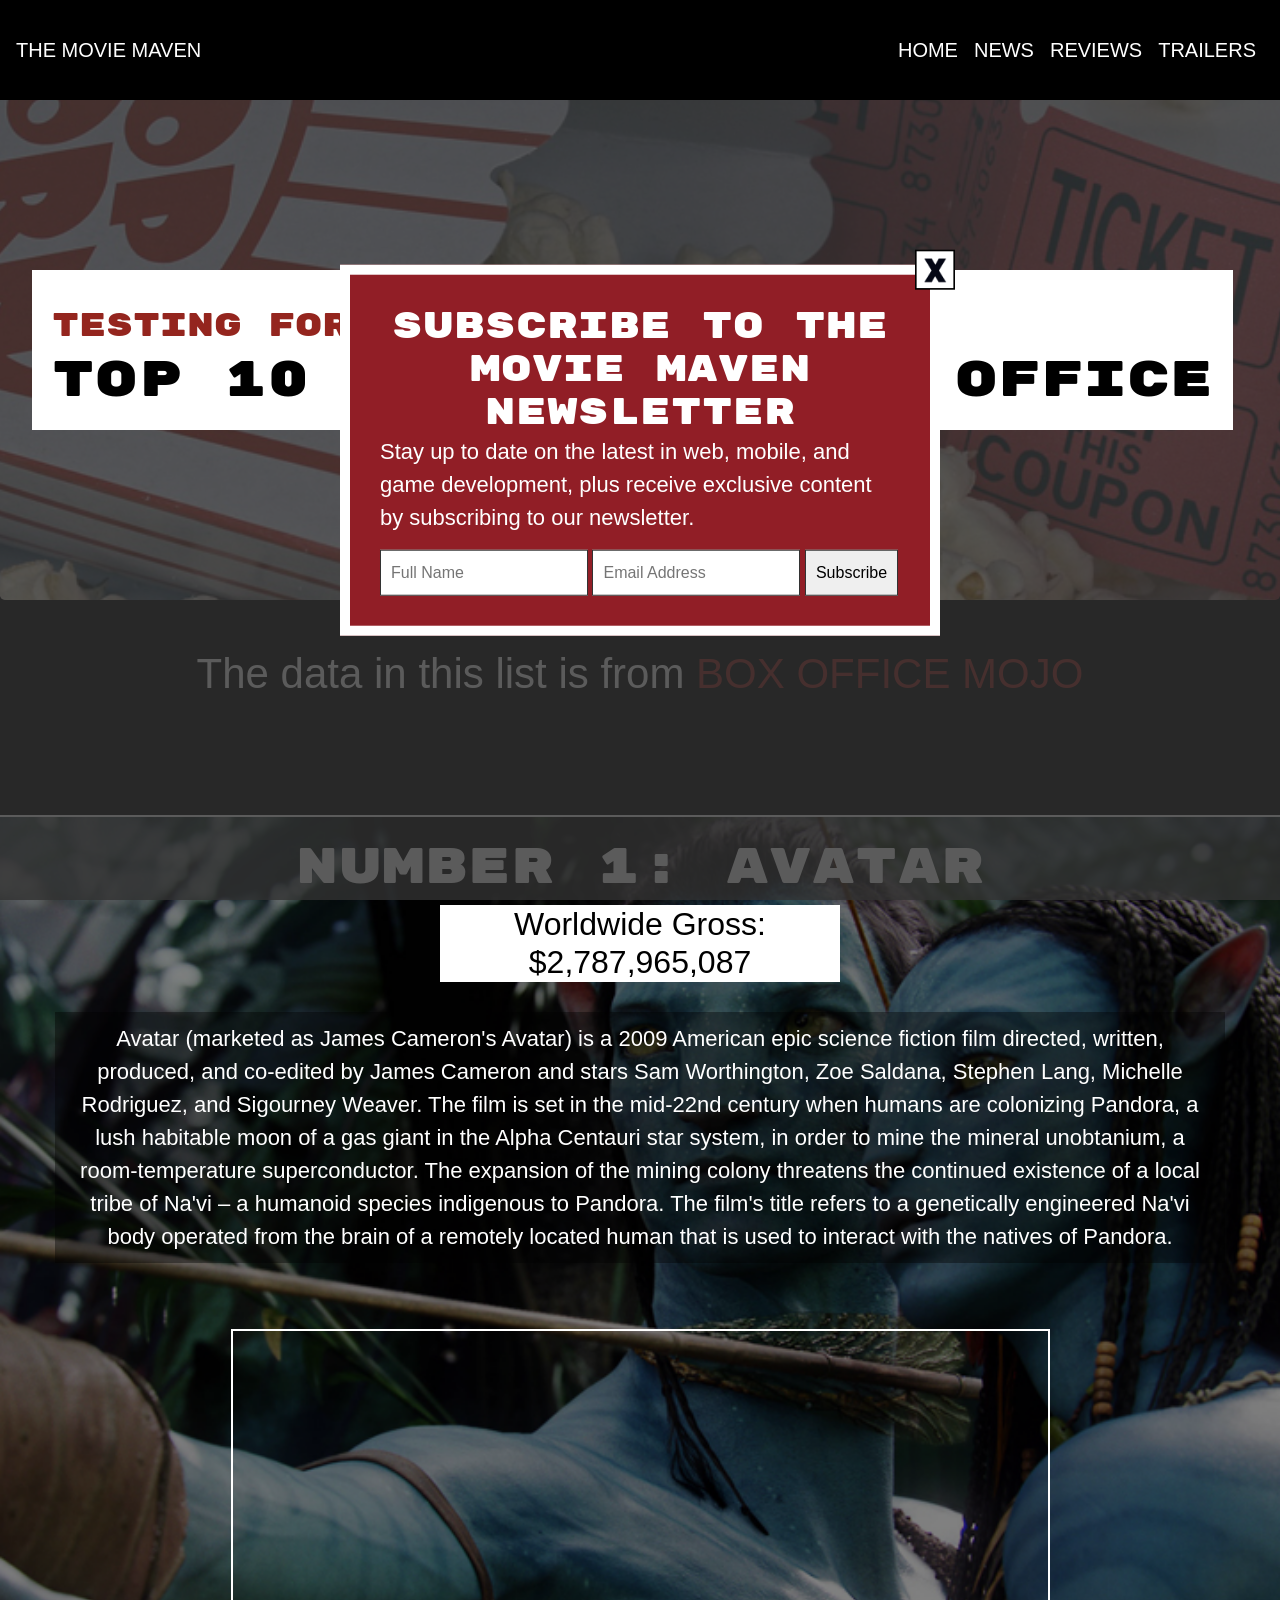
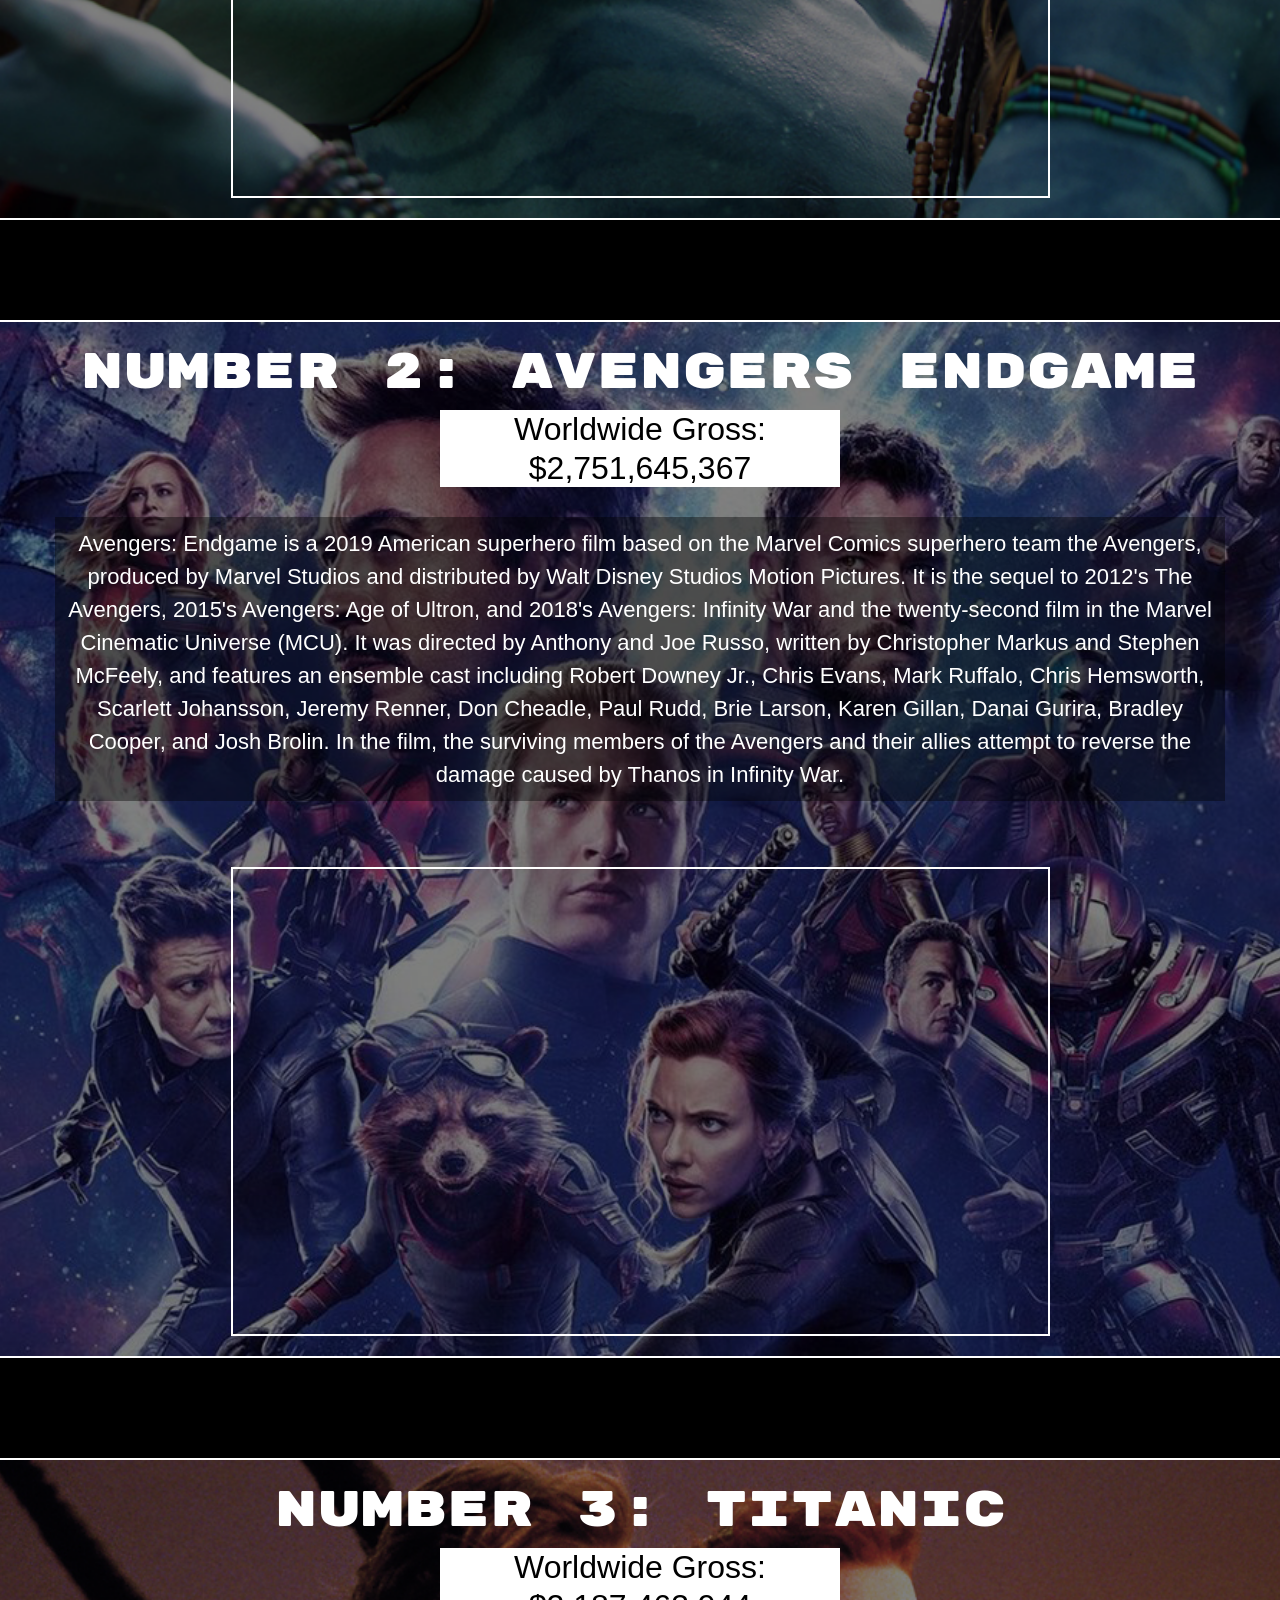
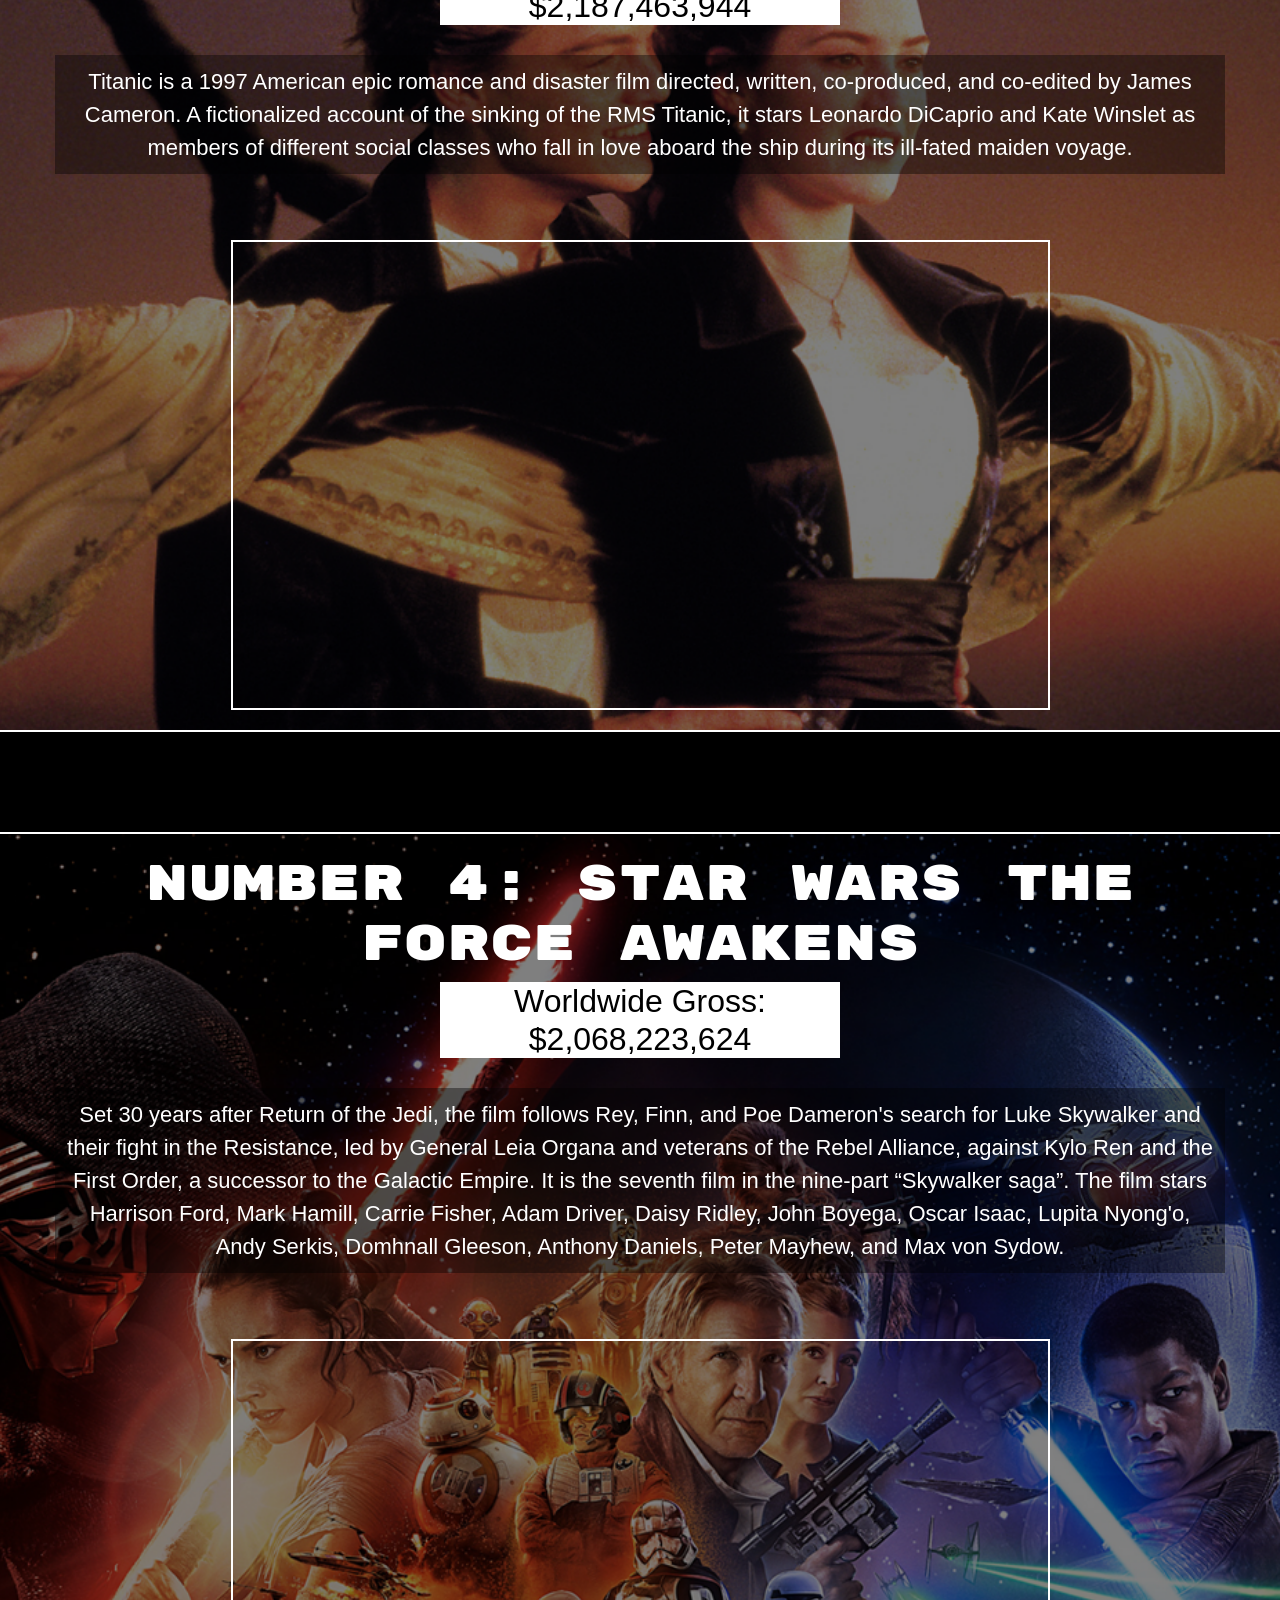
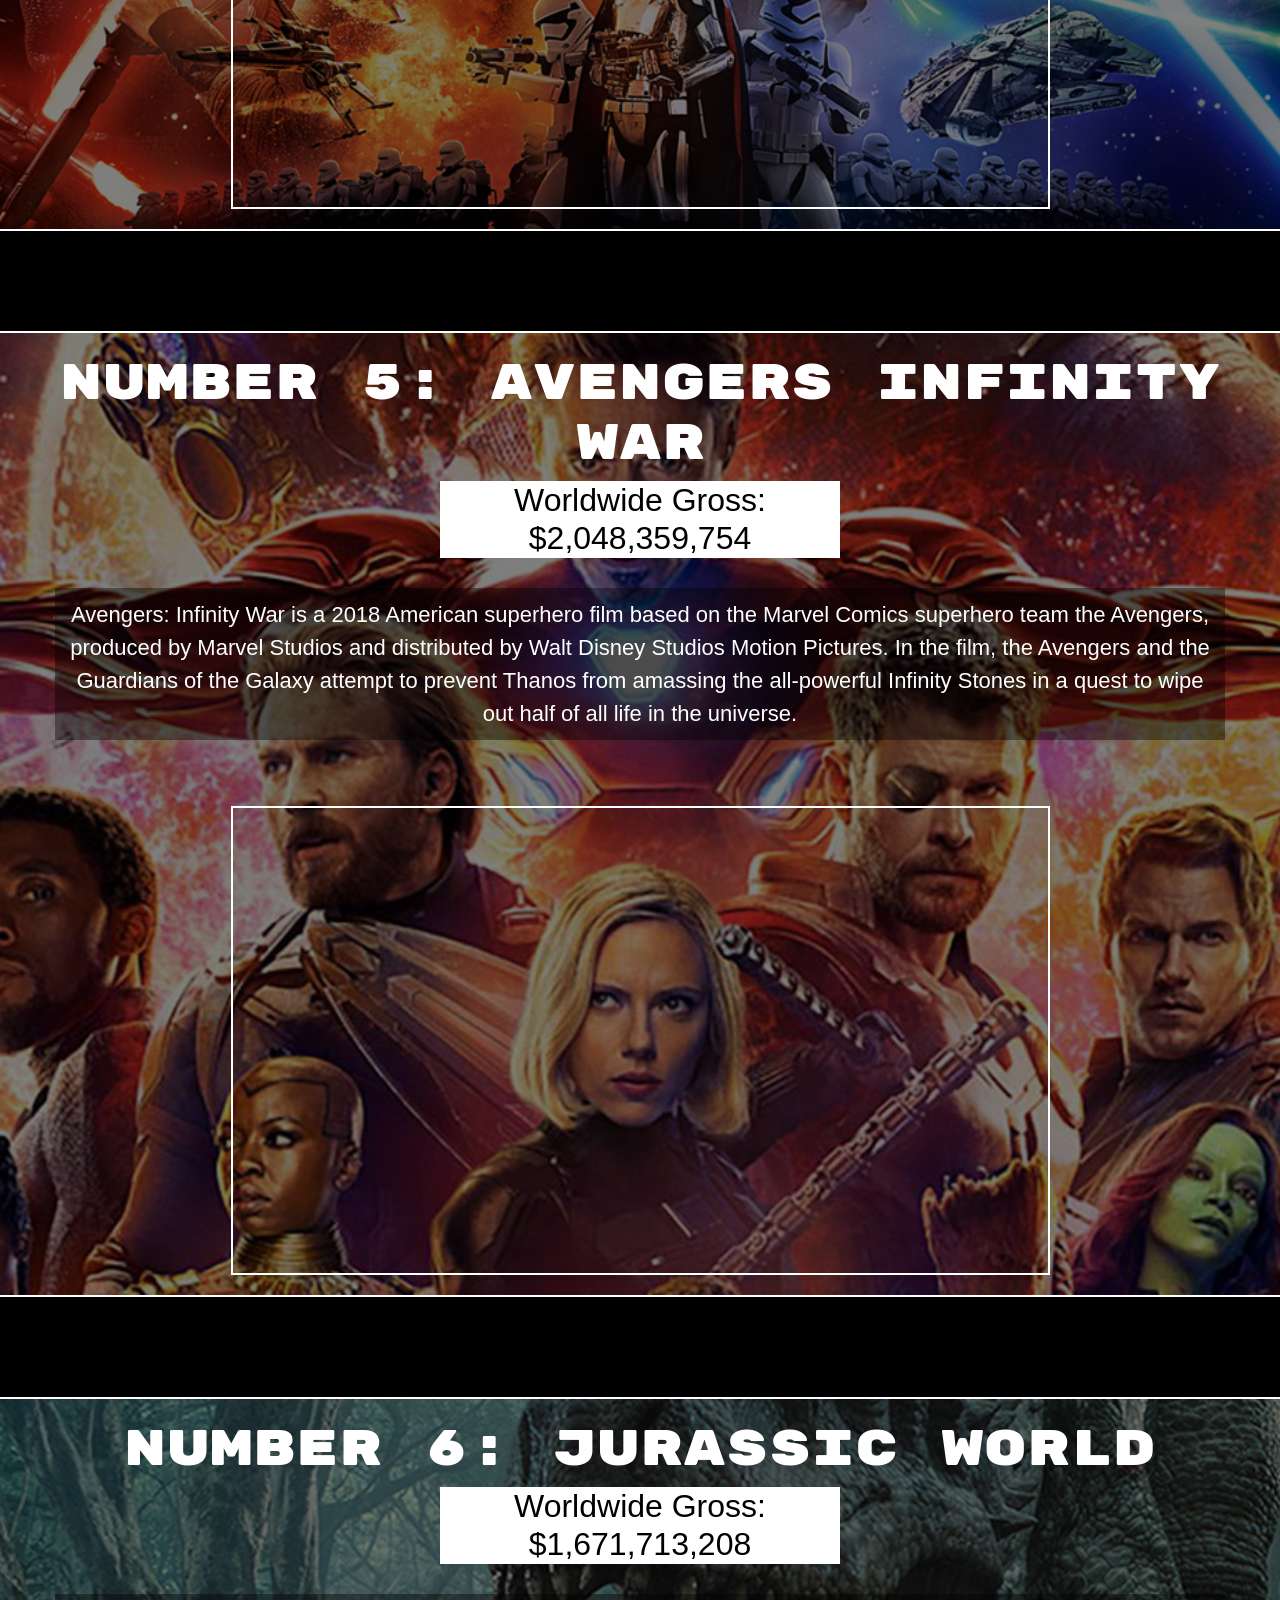
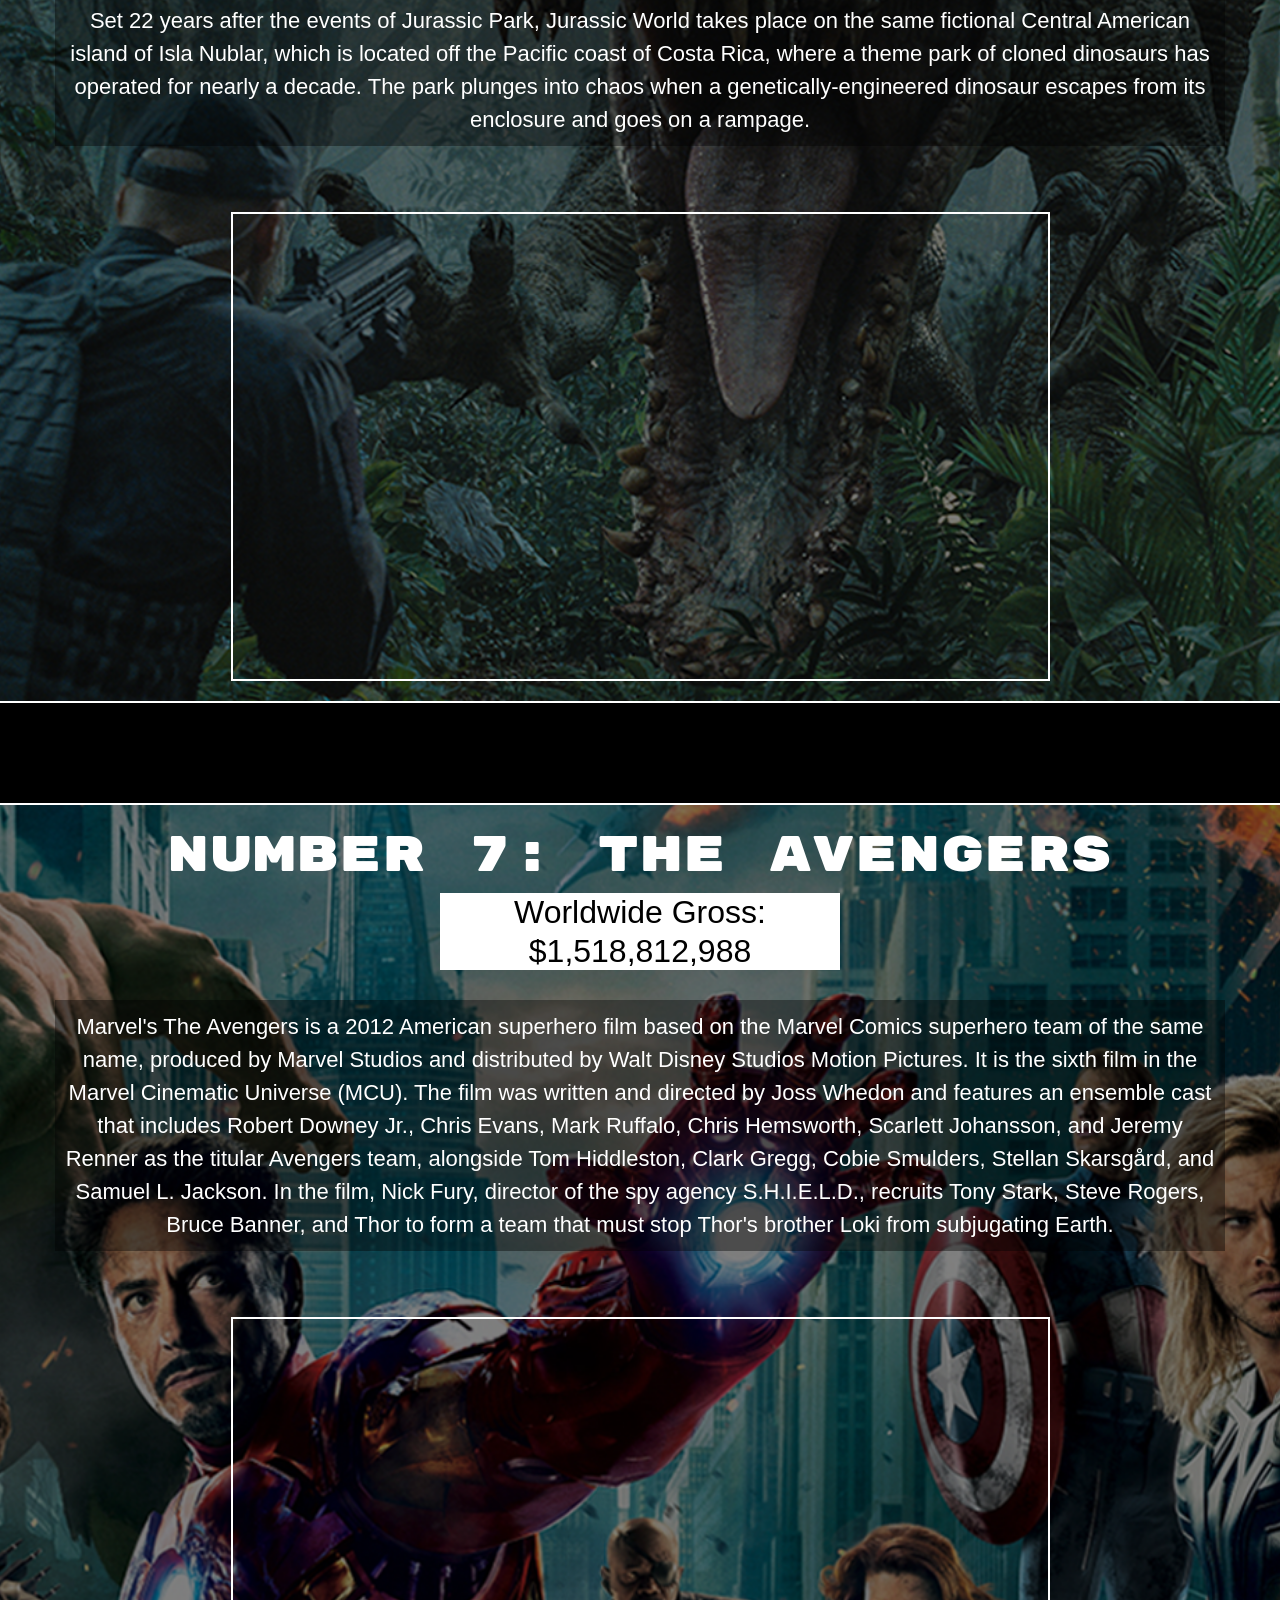
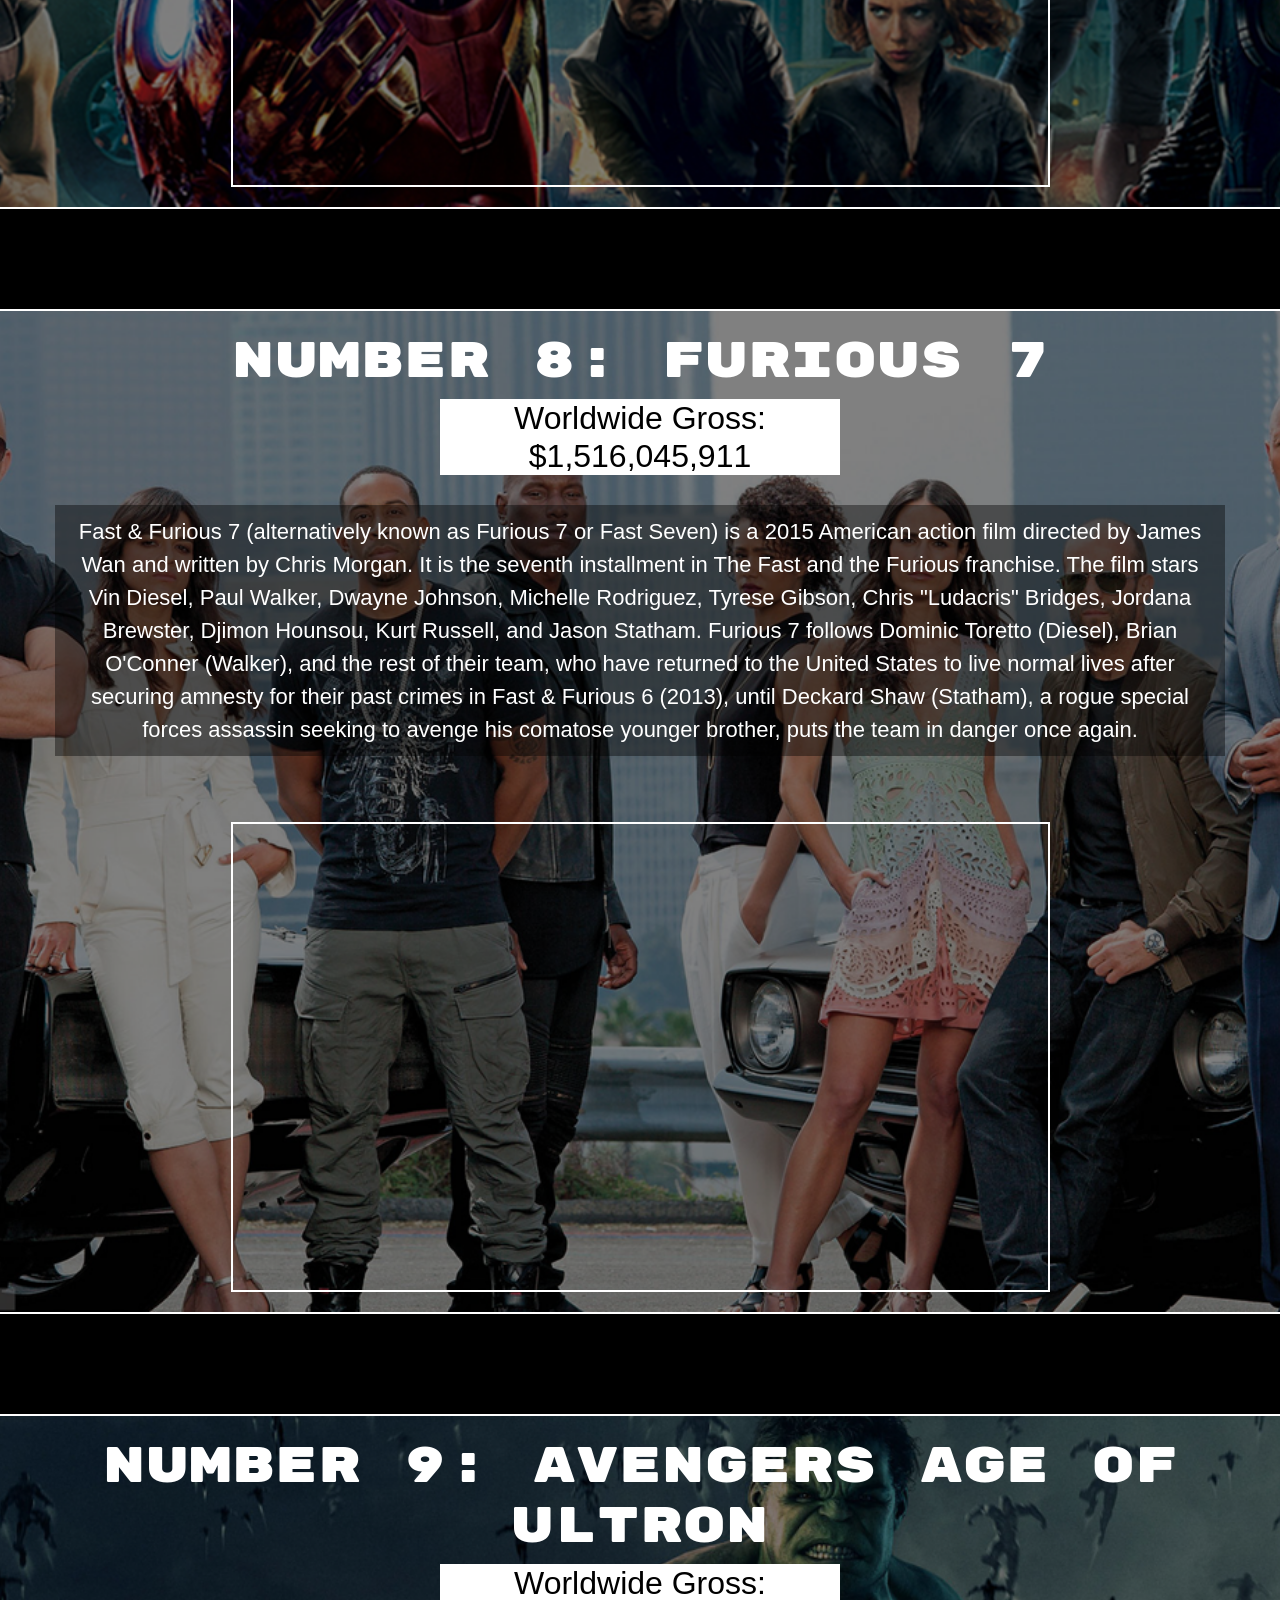
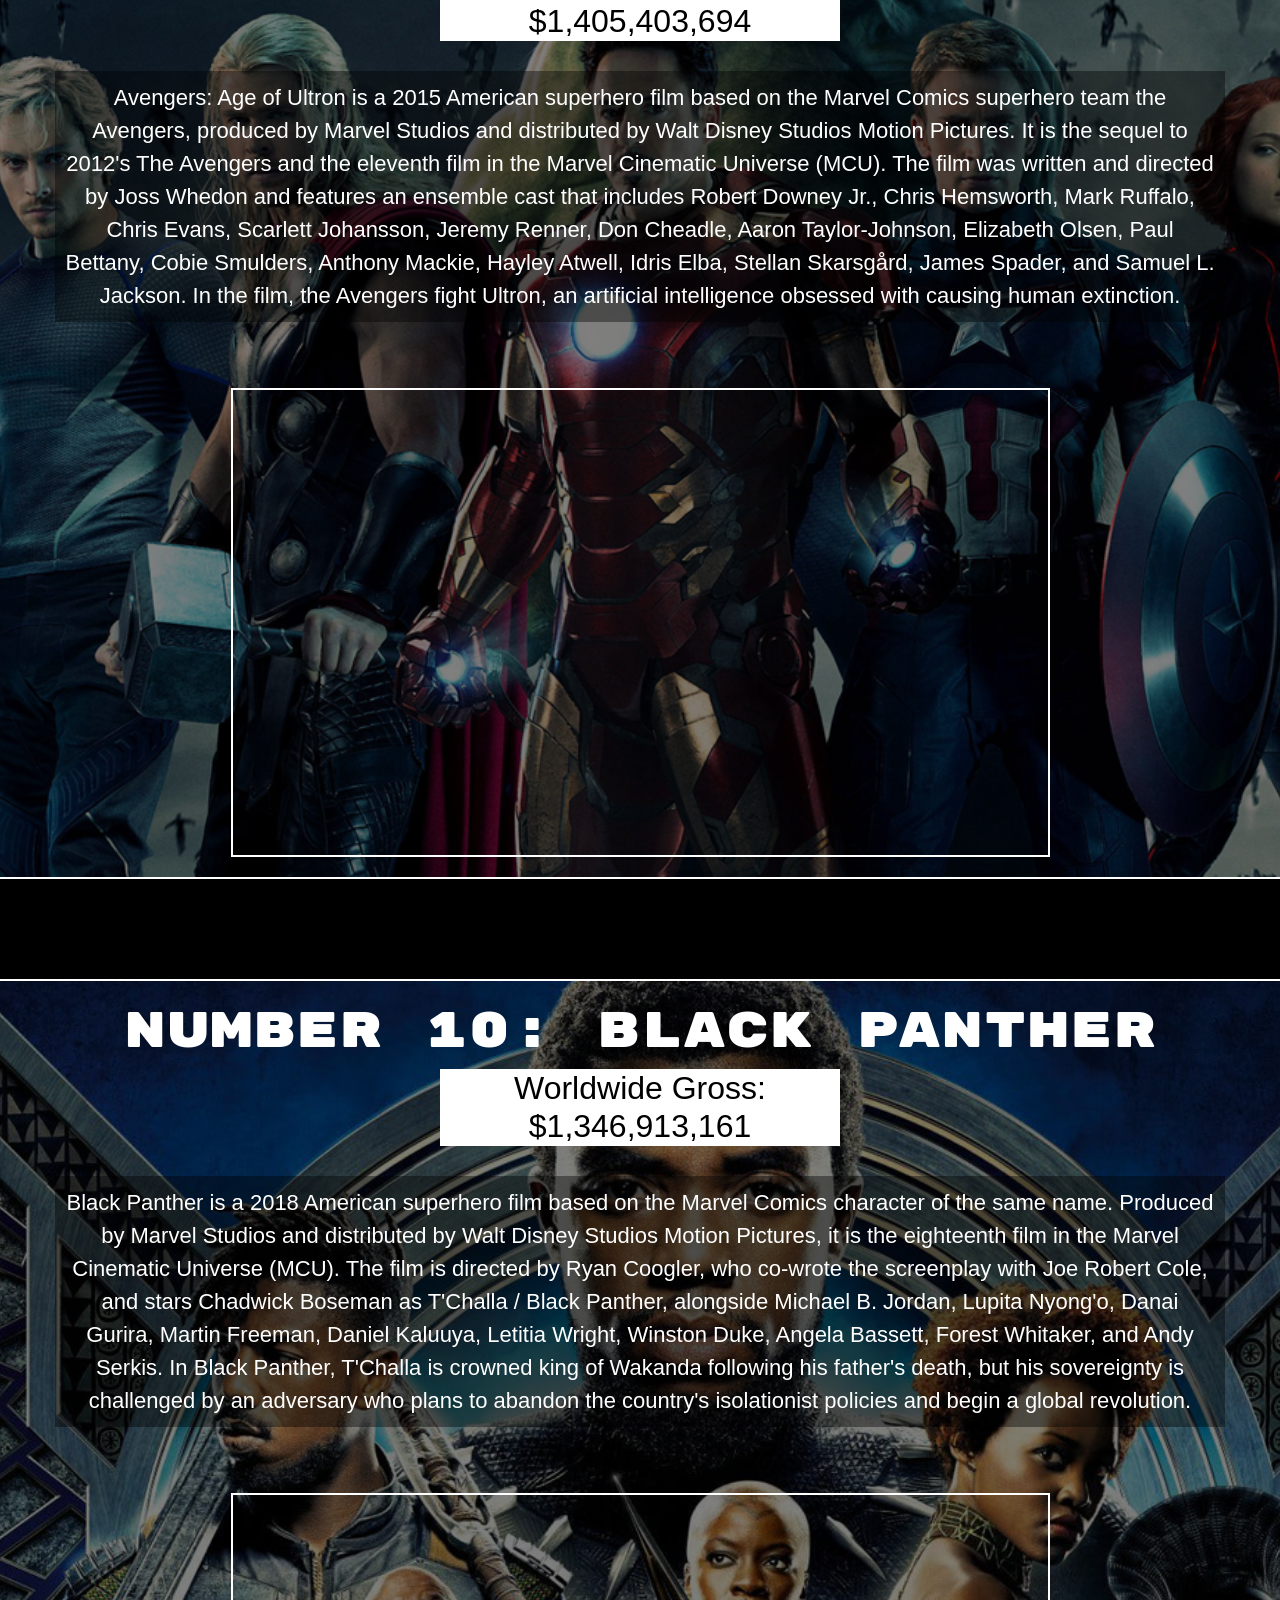
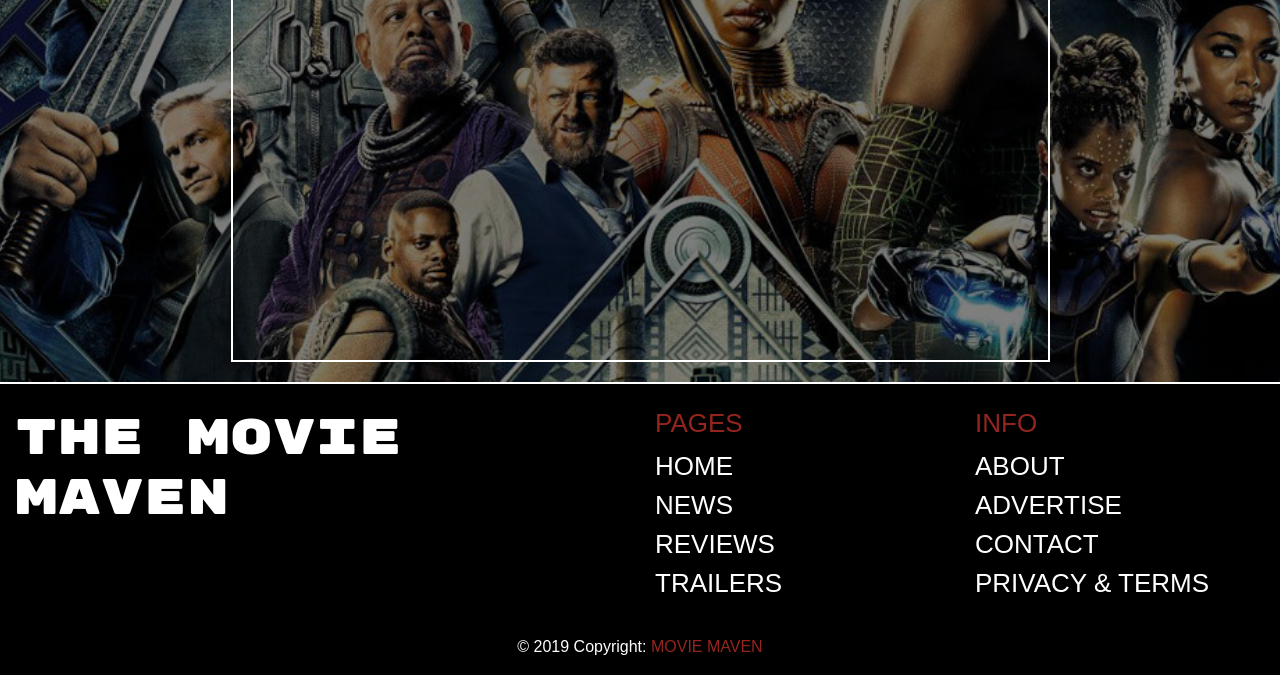
==== commit b4a2f87a: "Update index.html" ====
--- a/index.html
+++ b/index.html
@@ -121,7 +121,7 @@
 
     <header class="jumbotron">
 
-    	  <h1 class="display-4"><span style="font-size: 32px; color: #94251e;">THE MOVIE MAVEN PRESENTS:</span><br>
+    	  <h1 class="display-4"><span style="font-size: 32px; color: #94251e;">TESTING FOR GIT</span><br>
     	  TOP 10 WORLDWIDE BOX OFFICE</h1>
   
 
@@ -437,4 +437,4 @@
 
 
 </body>
-</html>+</html>
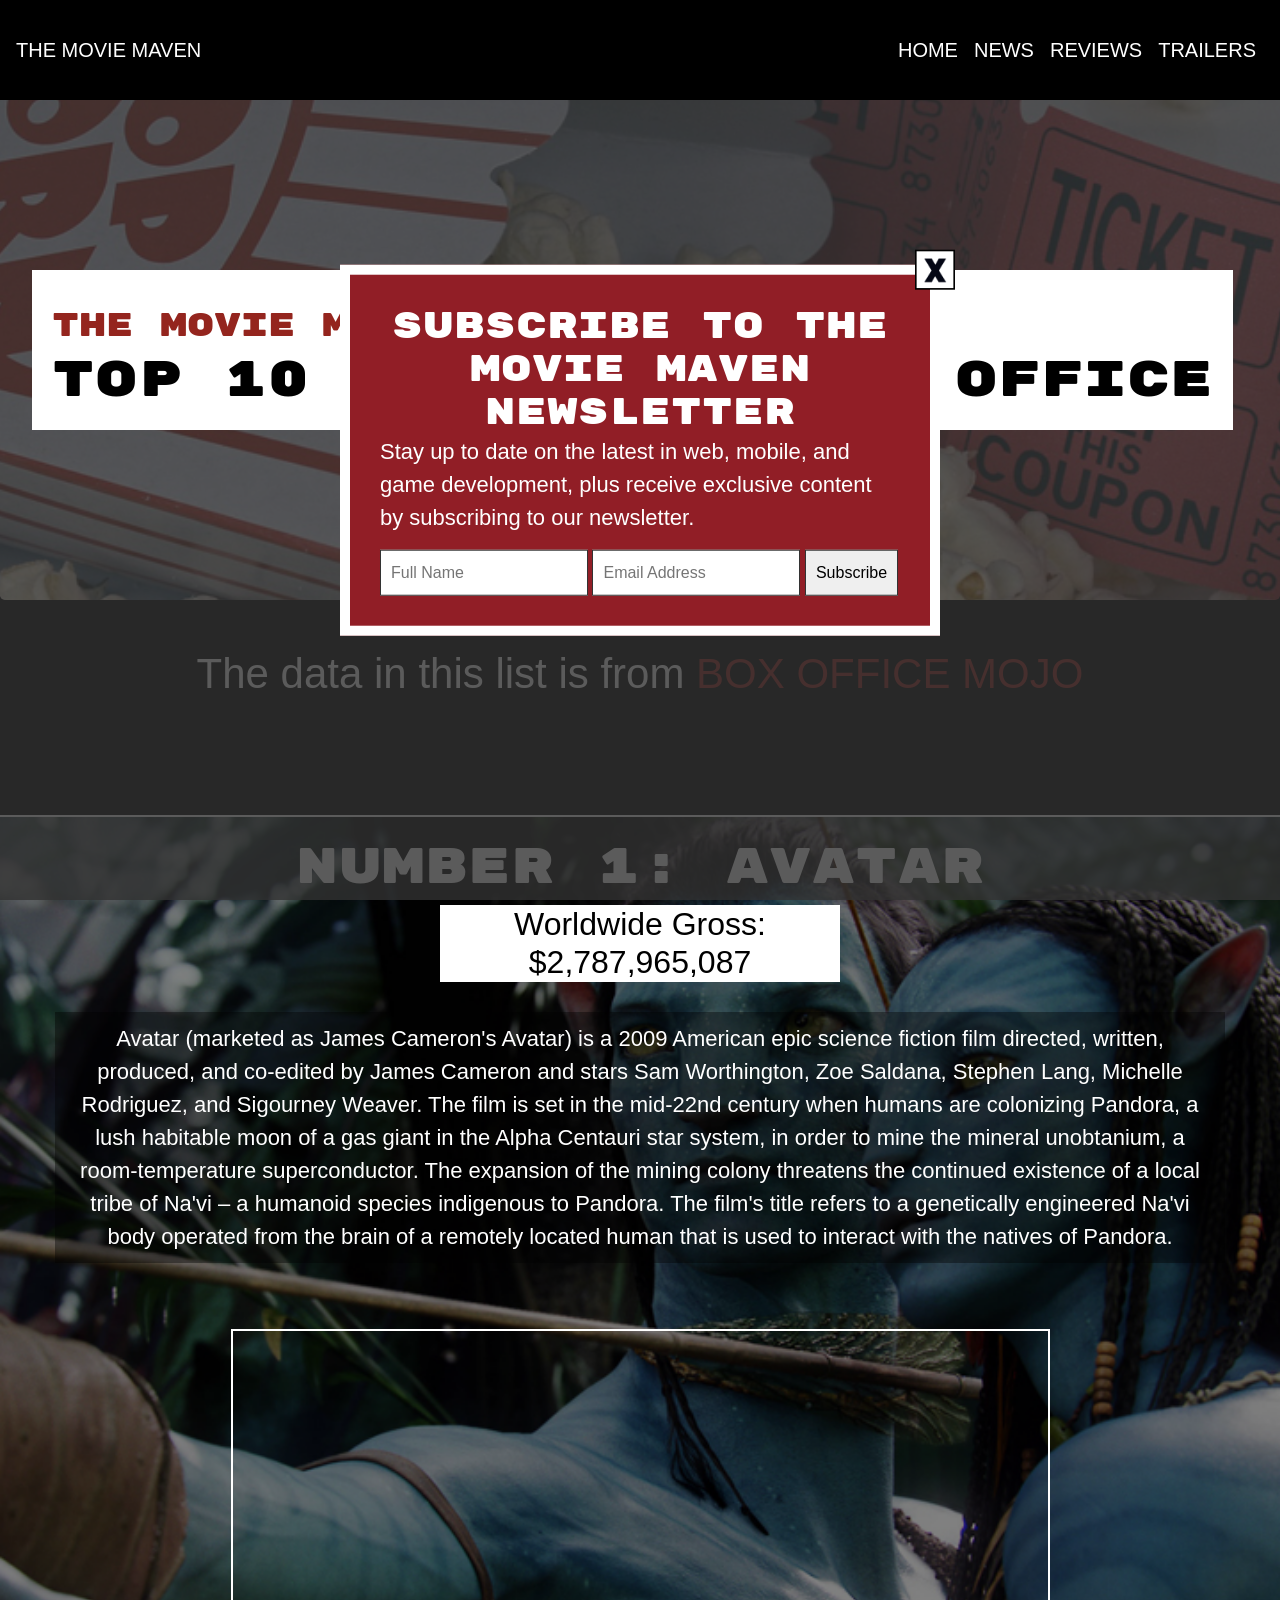
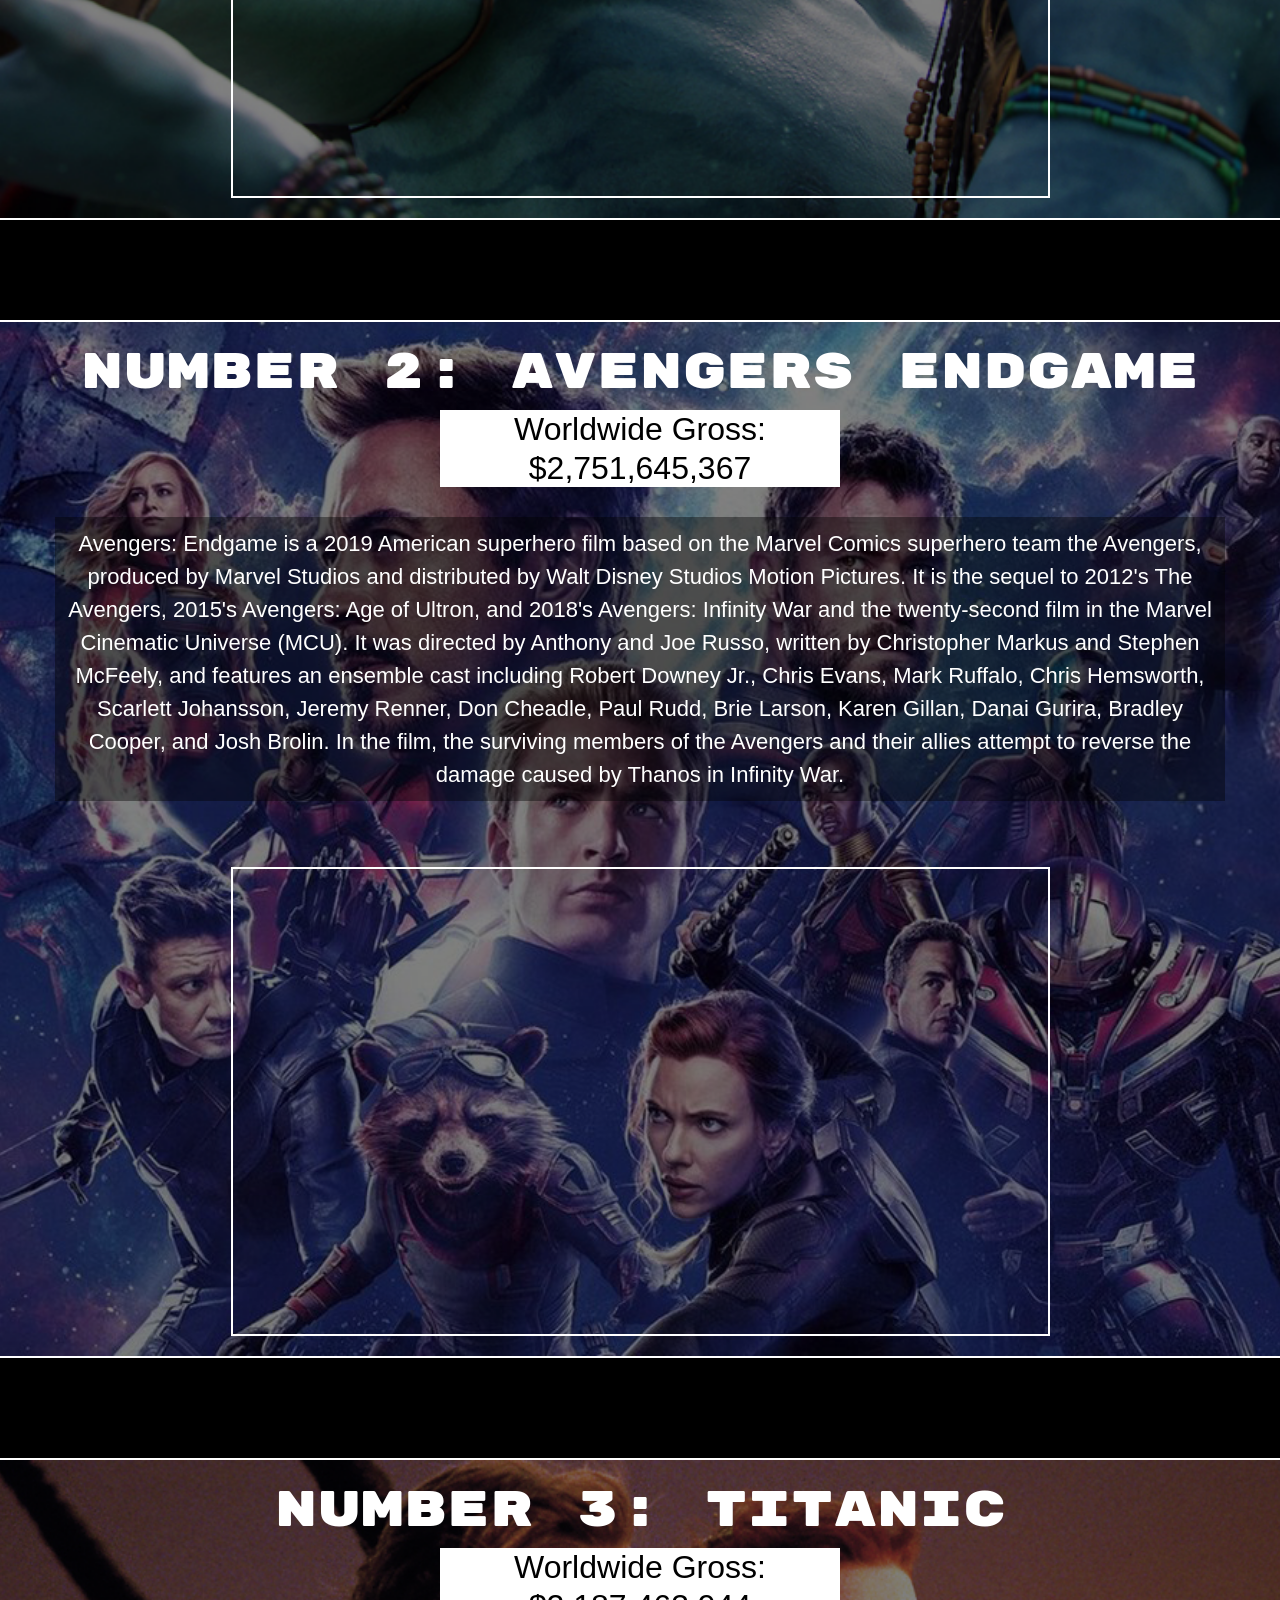
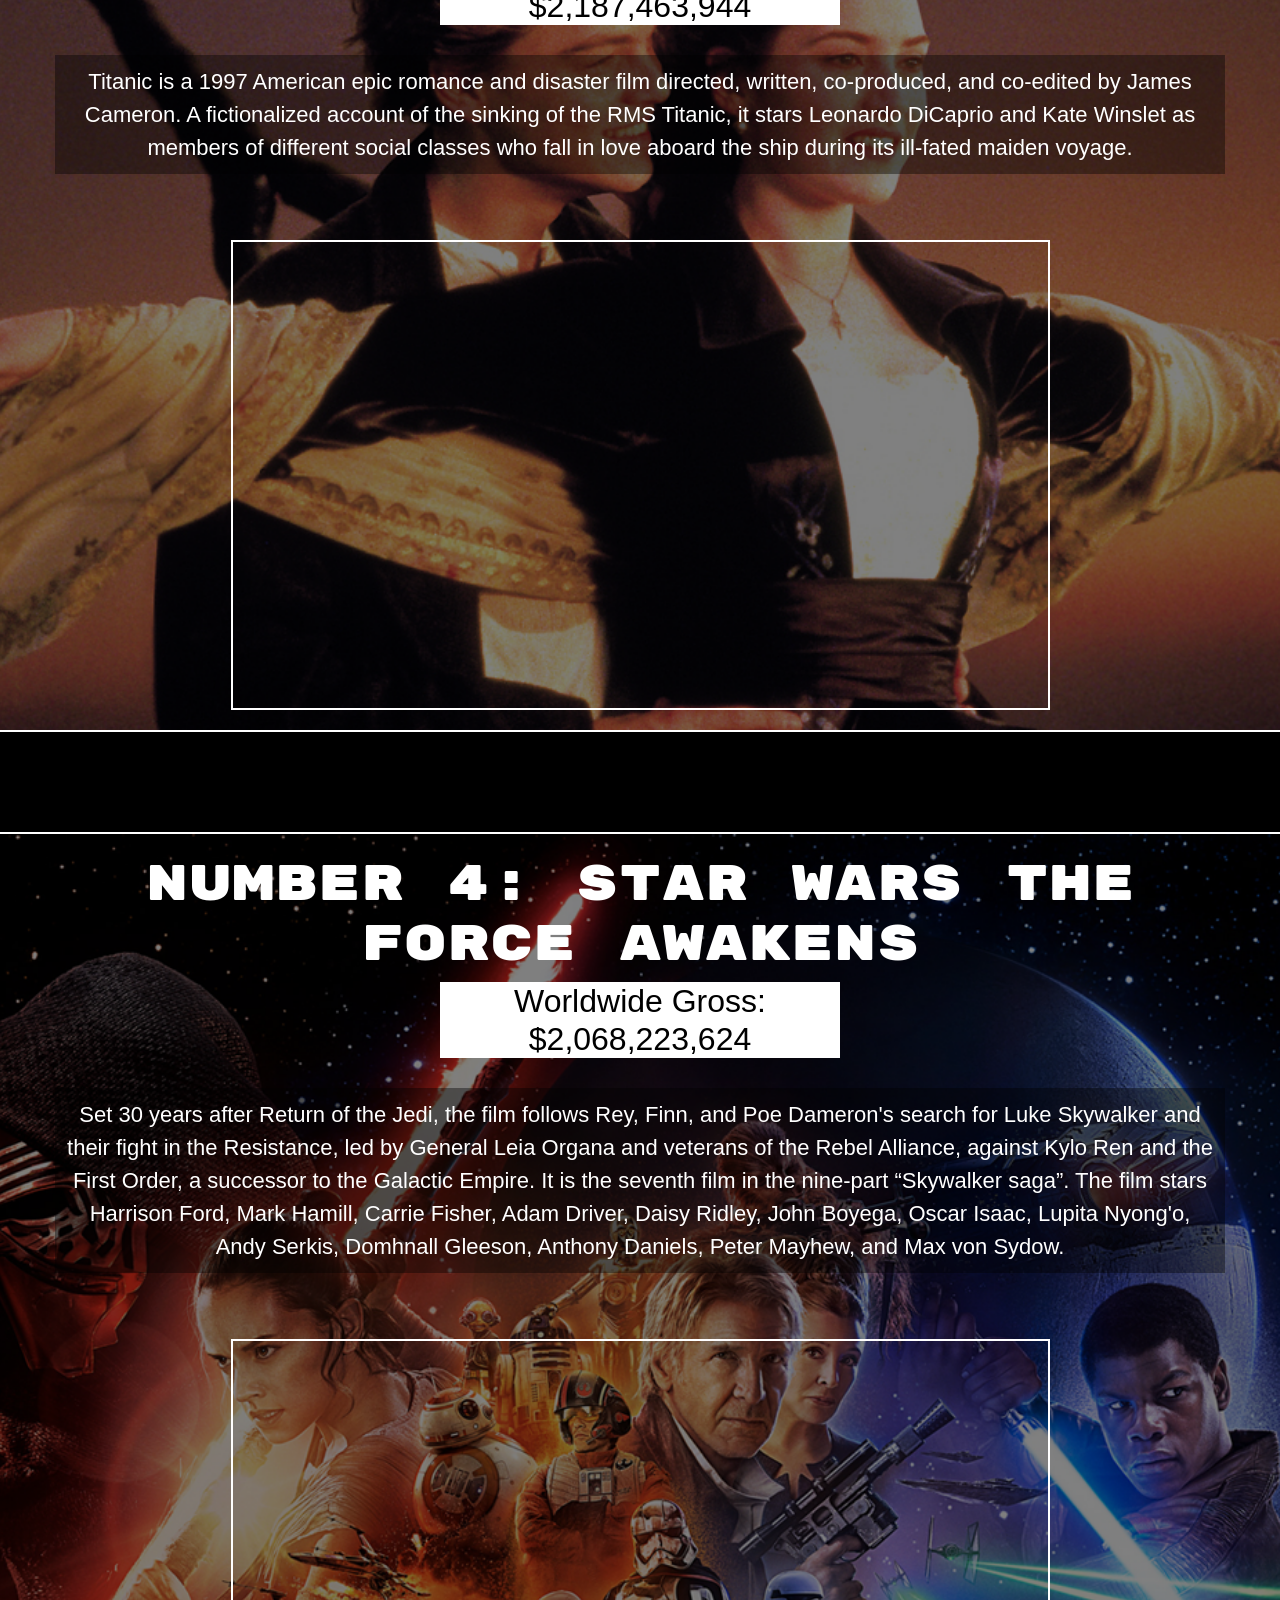
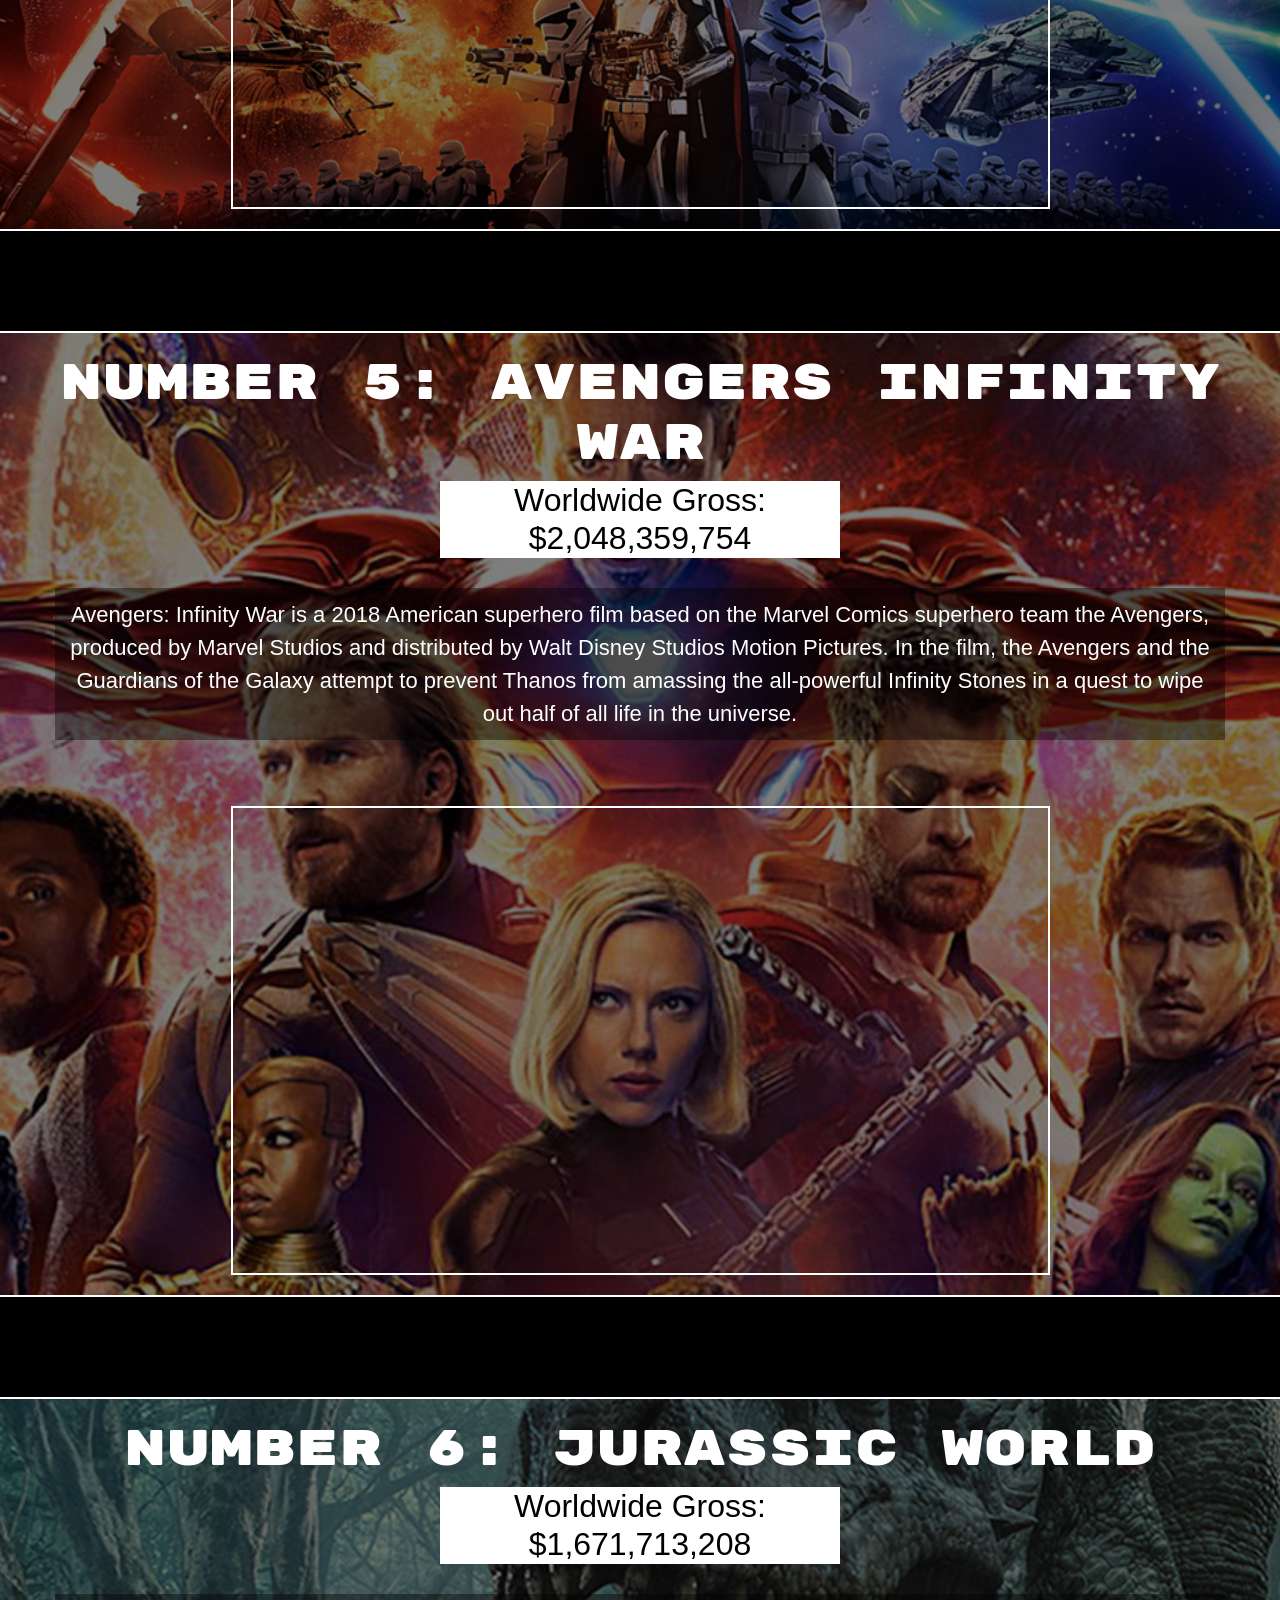
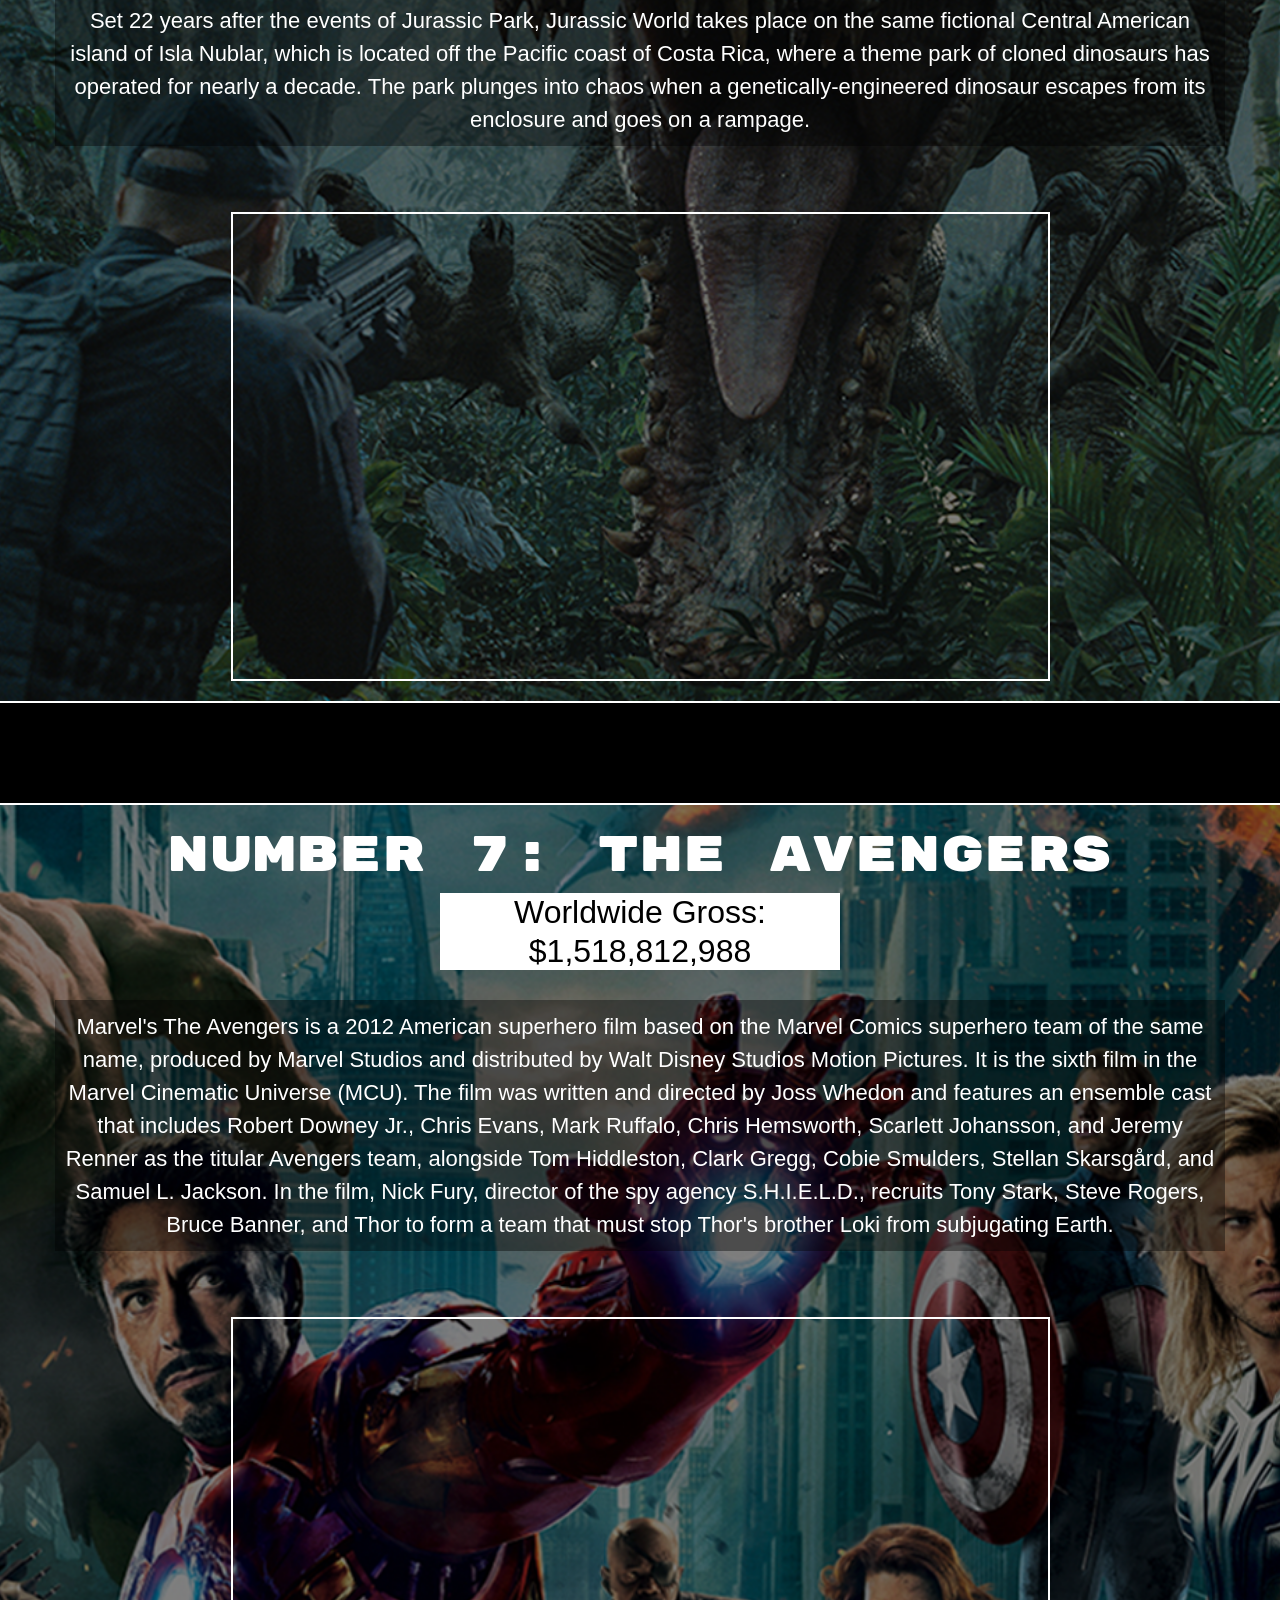
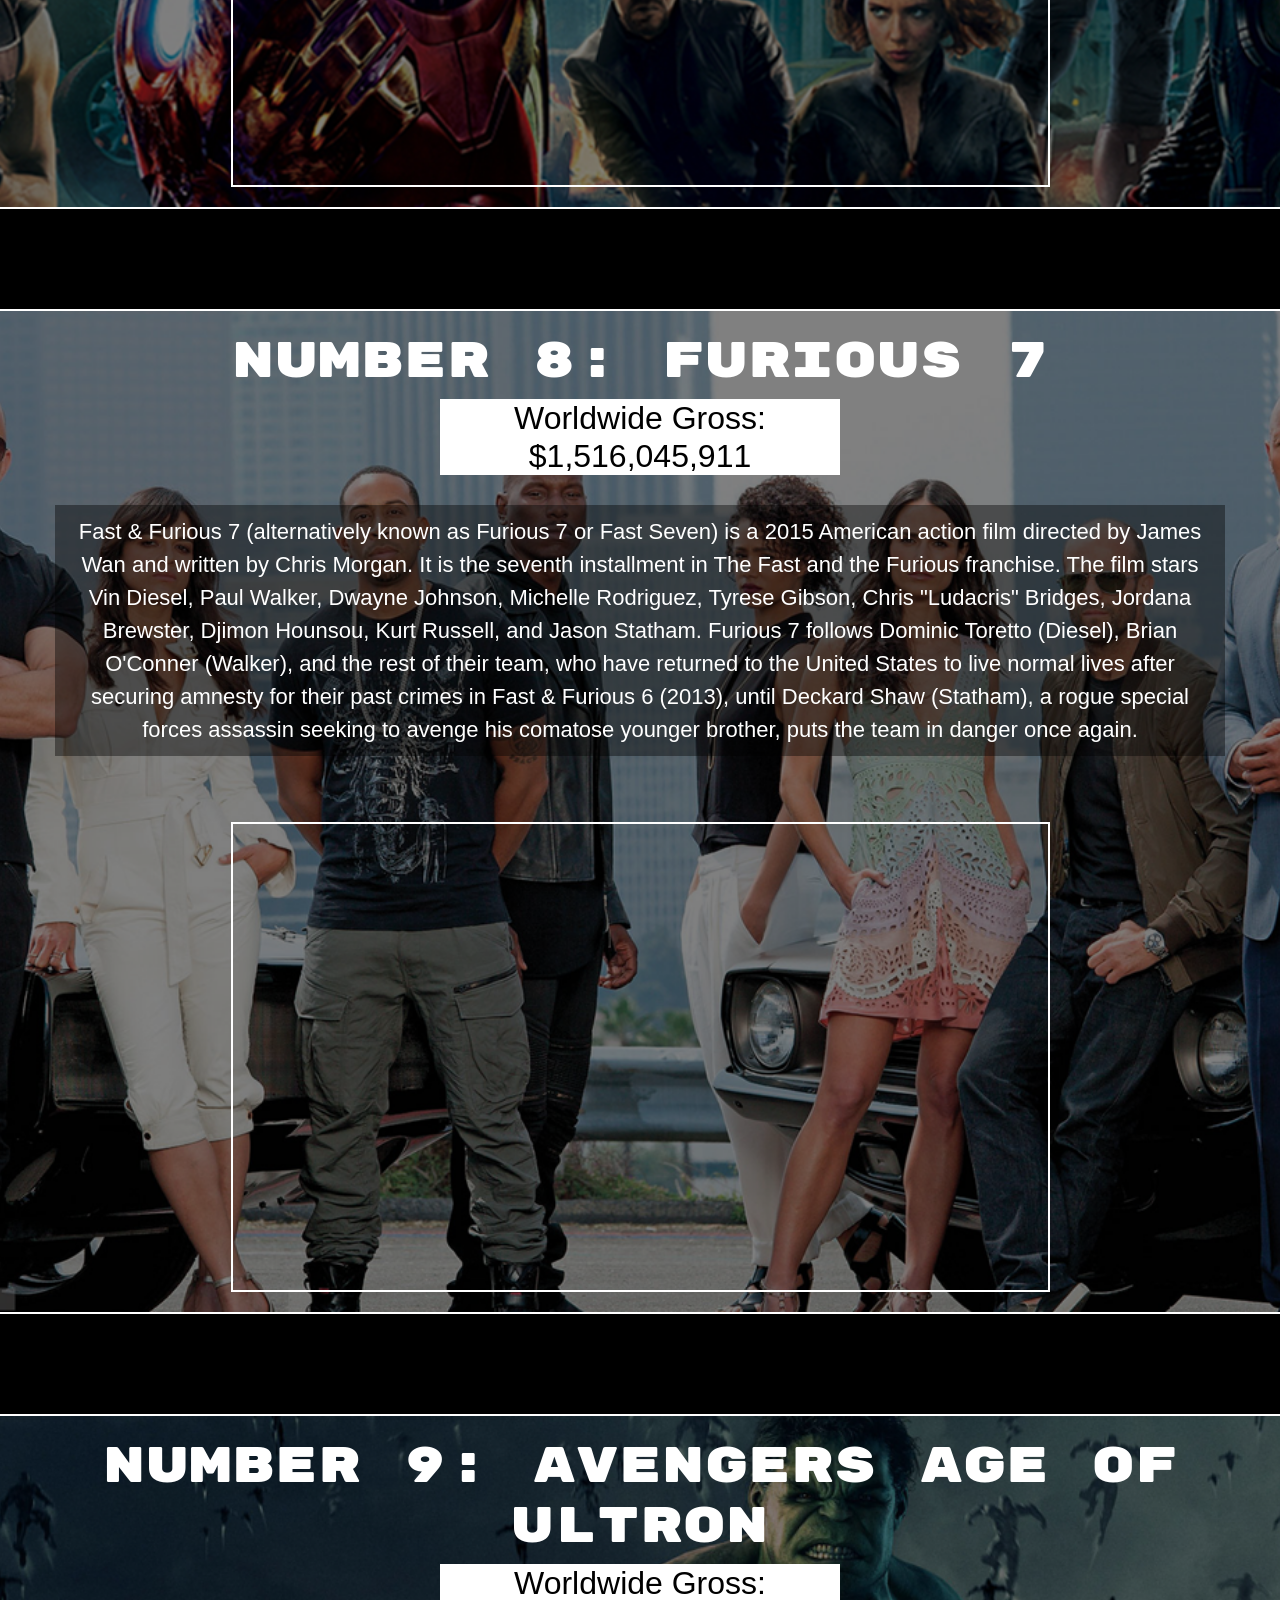
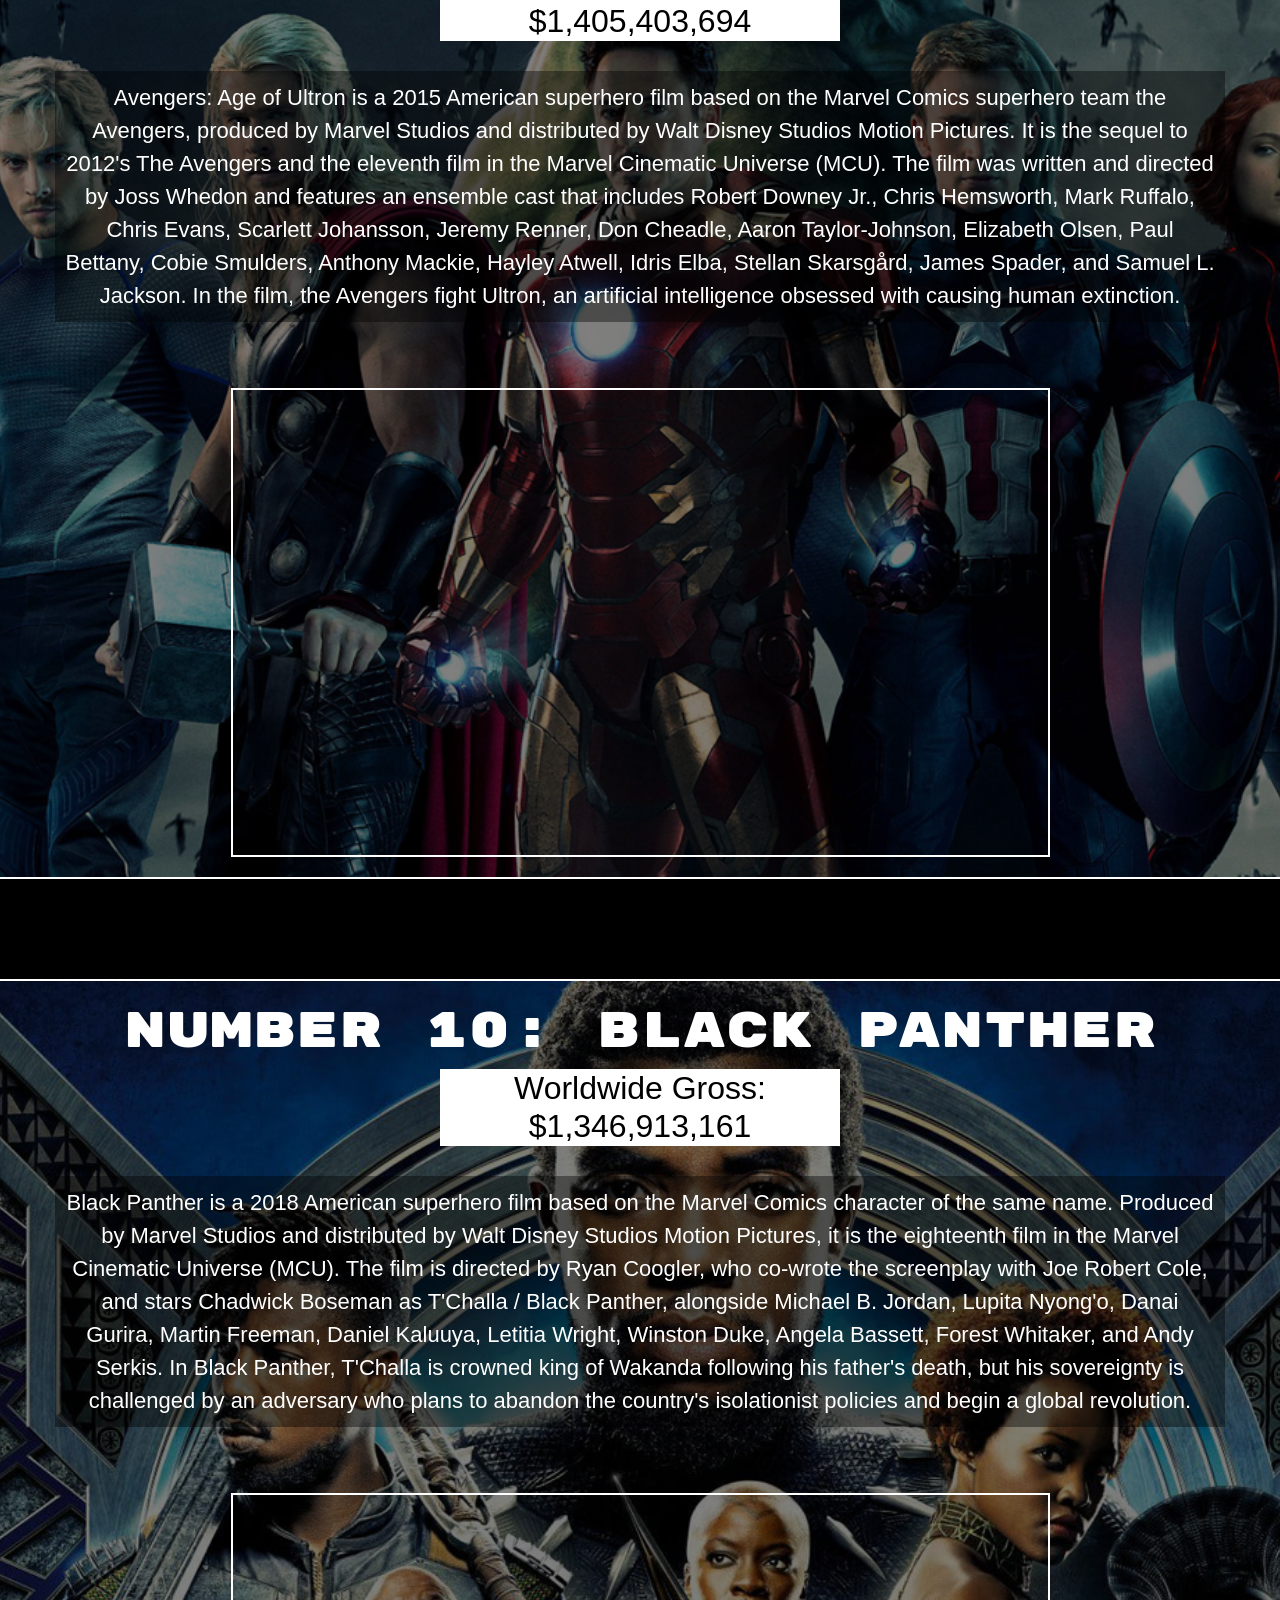
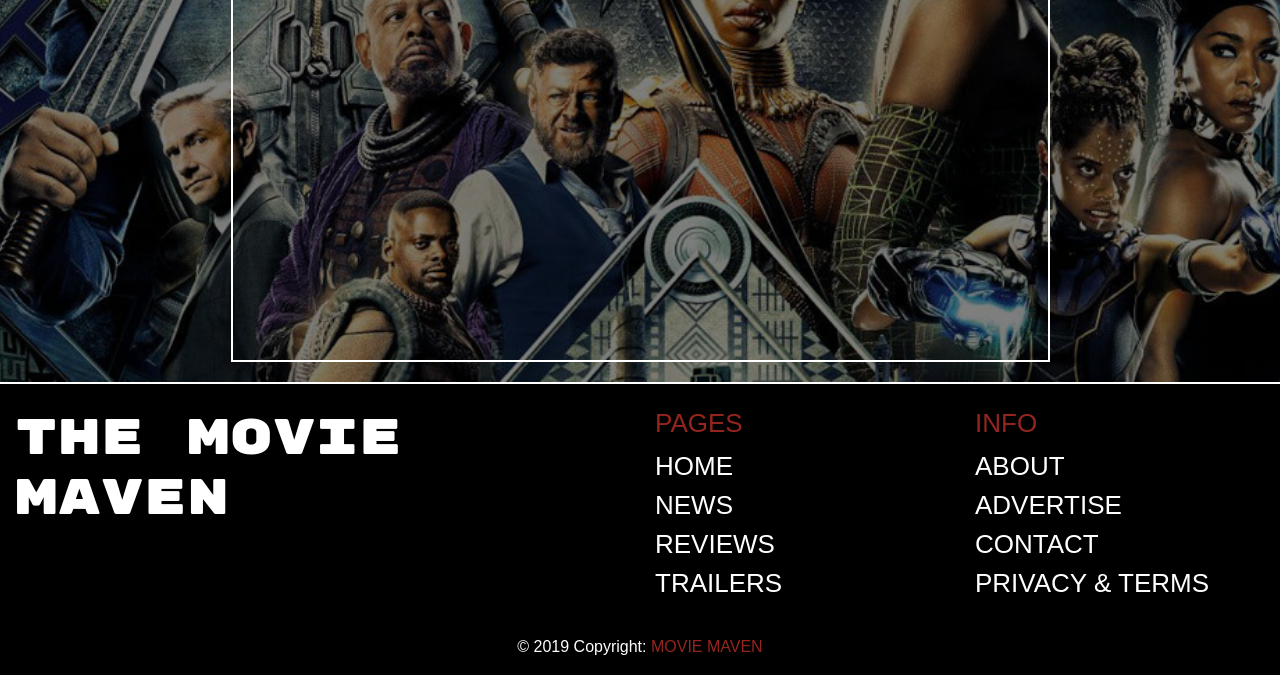
==== commit c1fa962b: "Update index.html" ====
--- a/index.html
+++ b/index.html
@@ -121,7 +121,7 @@
 
     <header class="jumbotron">
 
-    	  <h1 class="display-4"><span style="font-size: 32px; color: #94251e;">TESTING FOR GIT</span><br>
+    	  <h1 class="display-4"><span style="font-size: 32px; color: #94251e;">THE MOVIE MAVEN PRESENTS:</span><br>
     	  TOP 10 WORLDWIDE BOX OFFICE</h1>
   
 
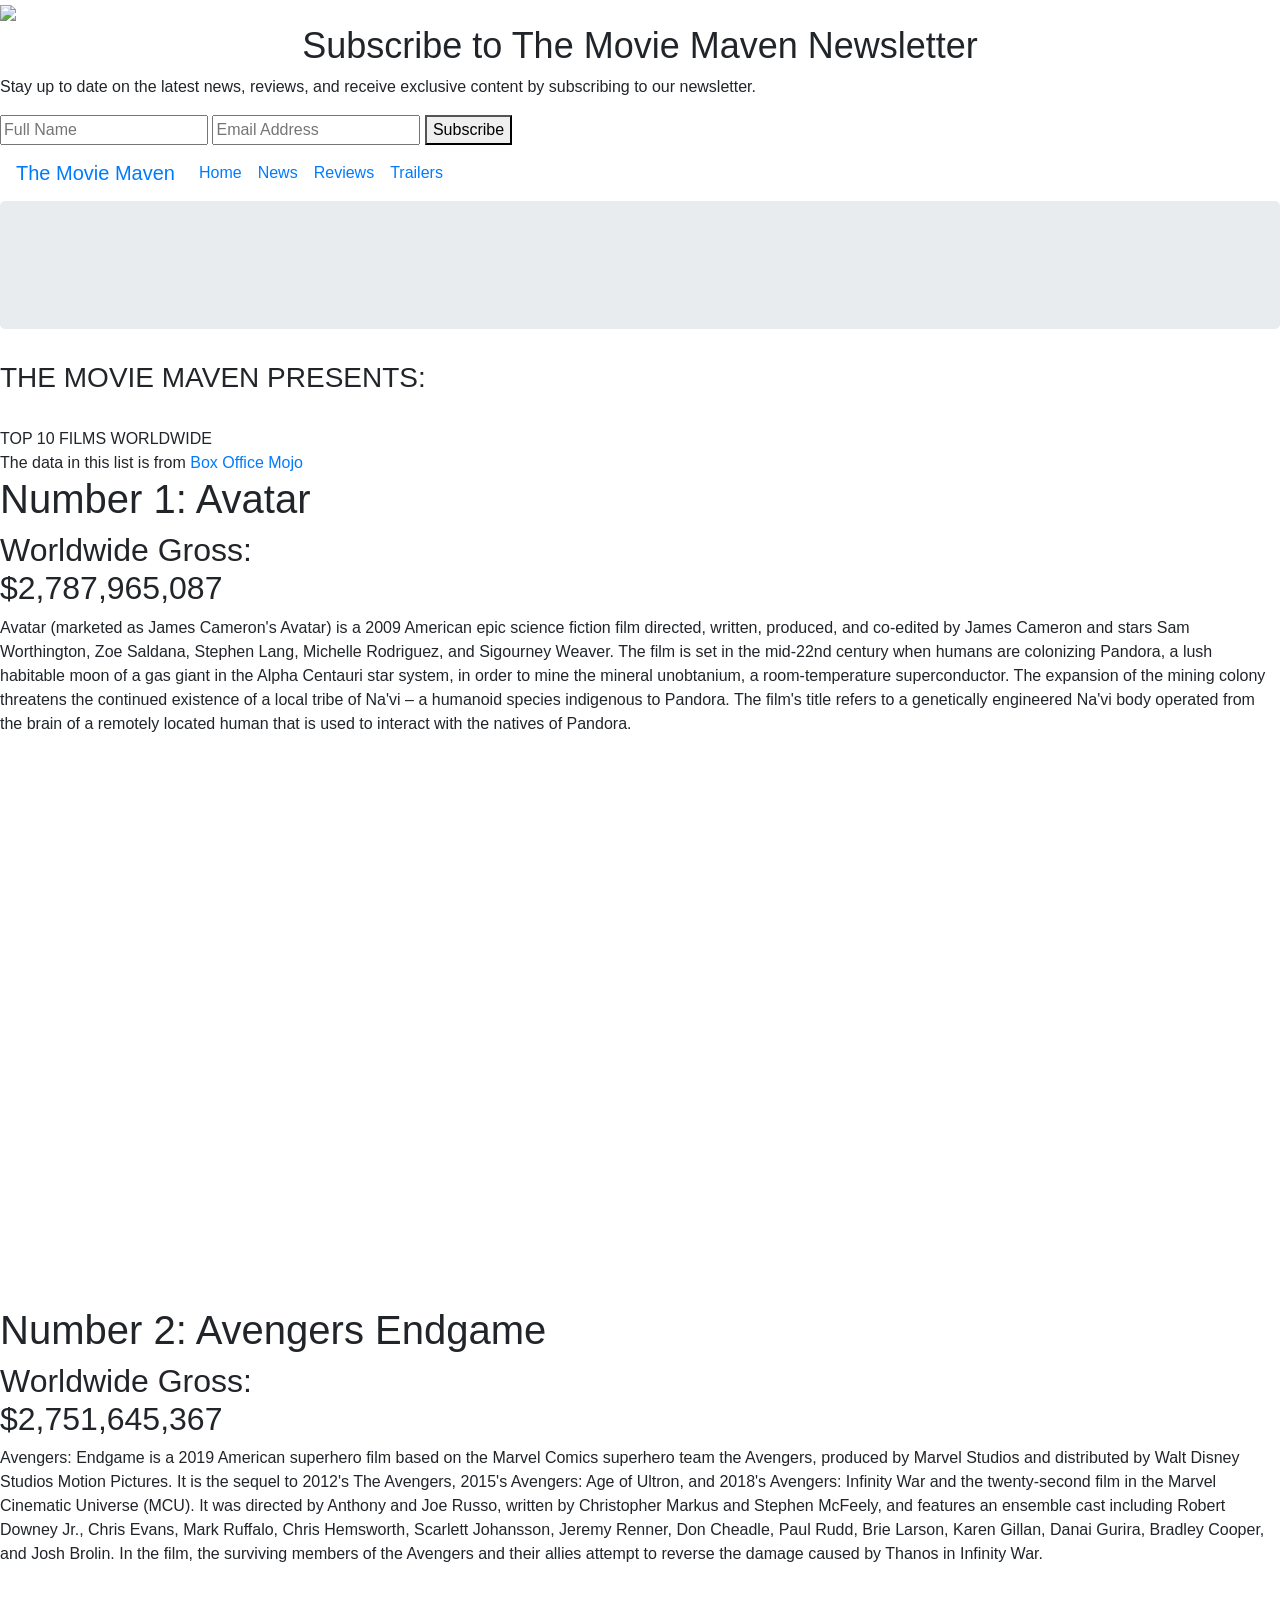
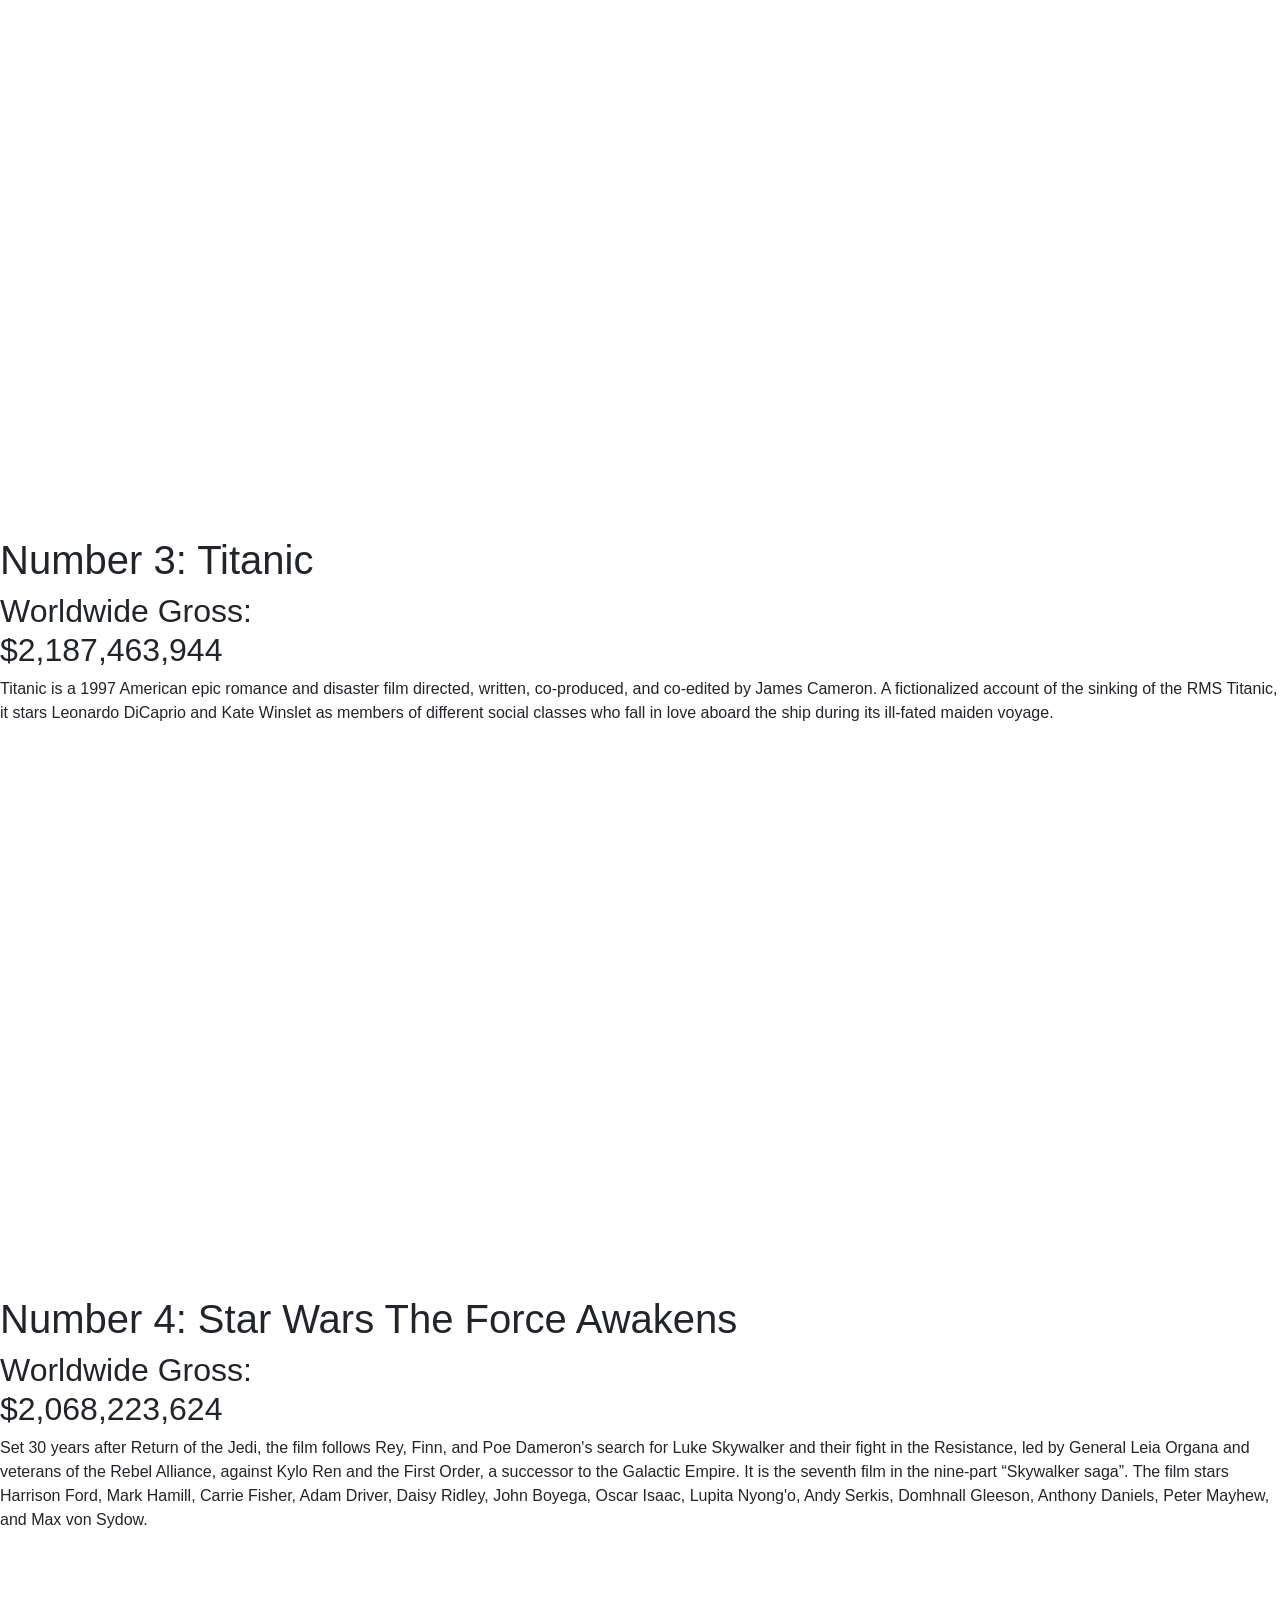
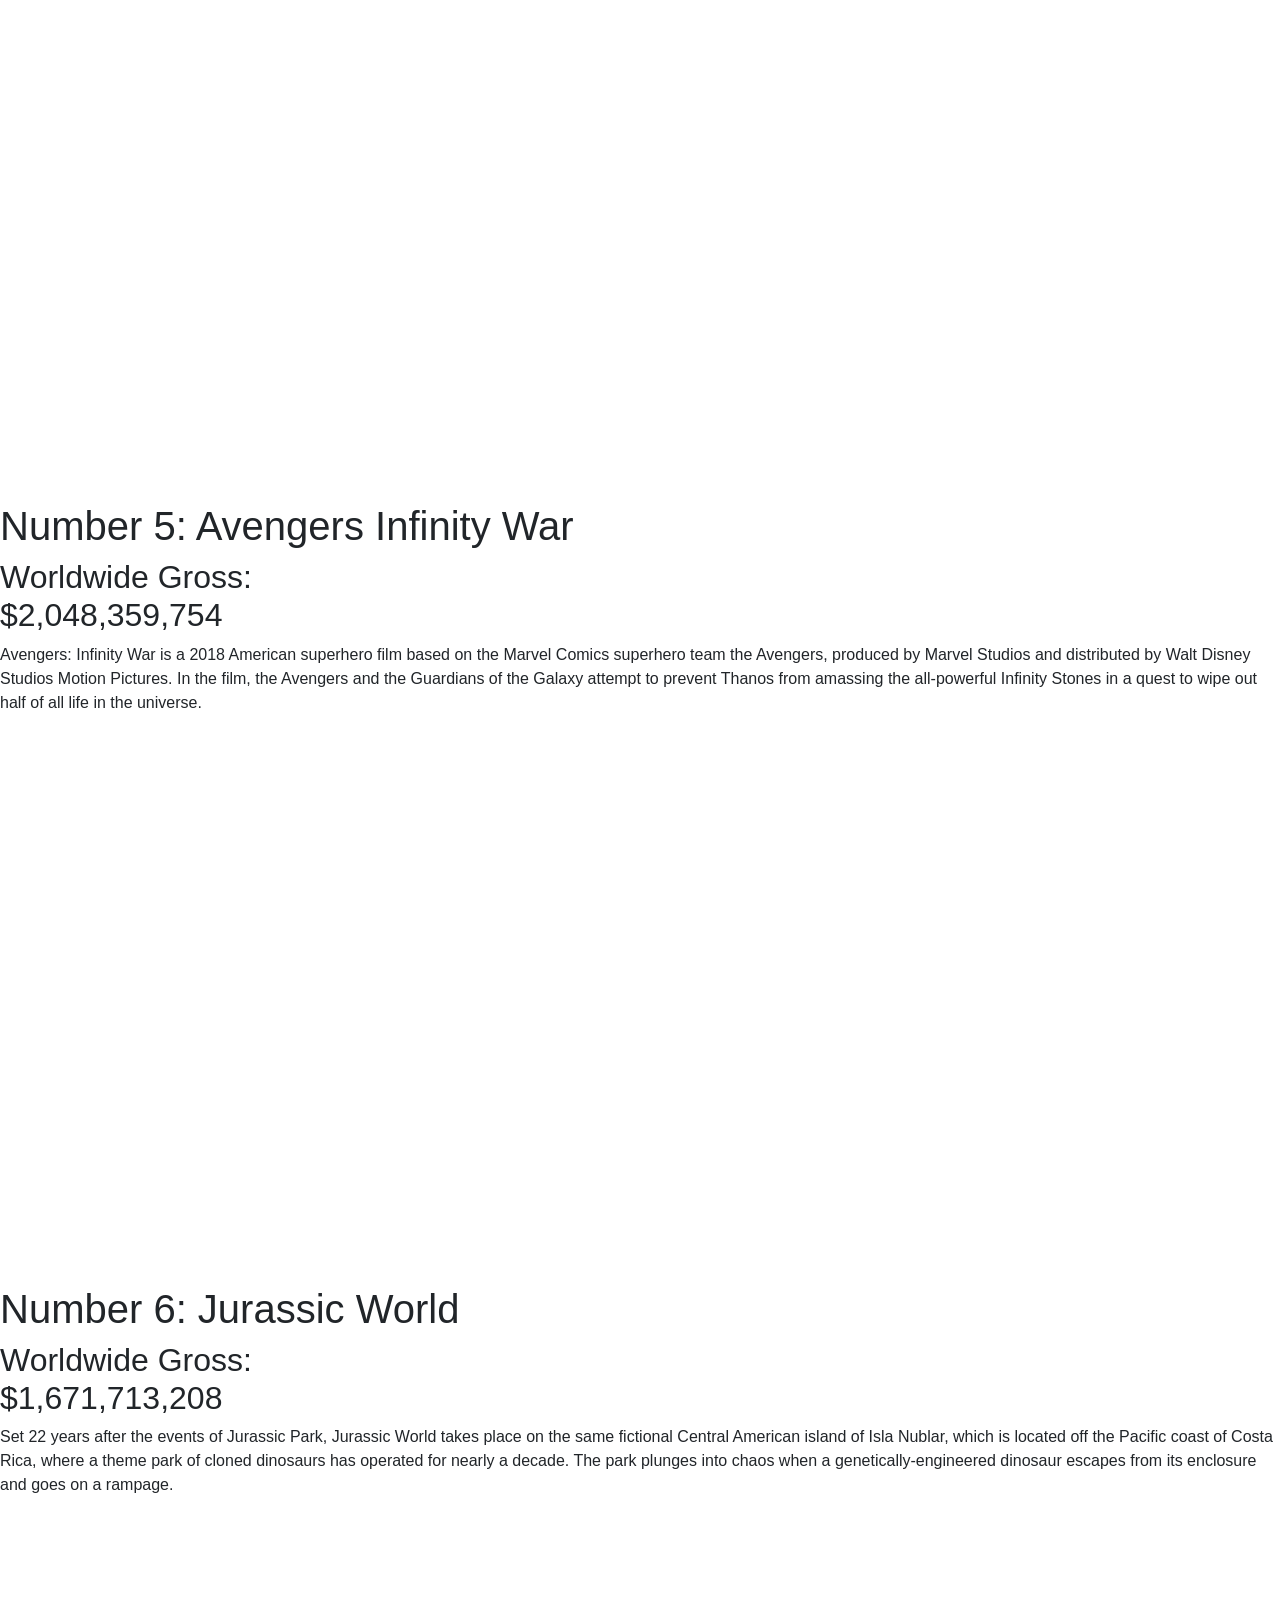
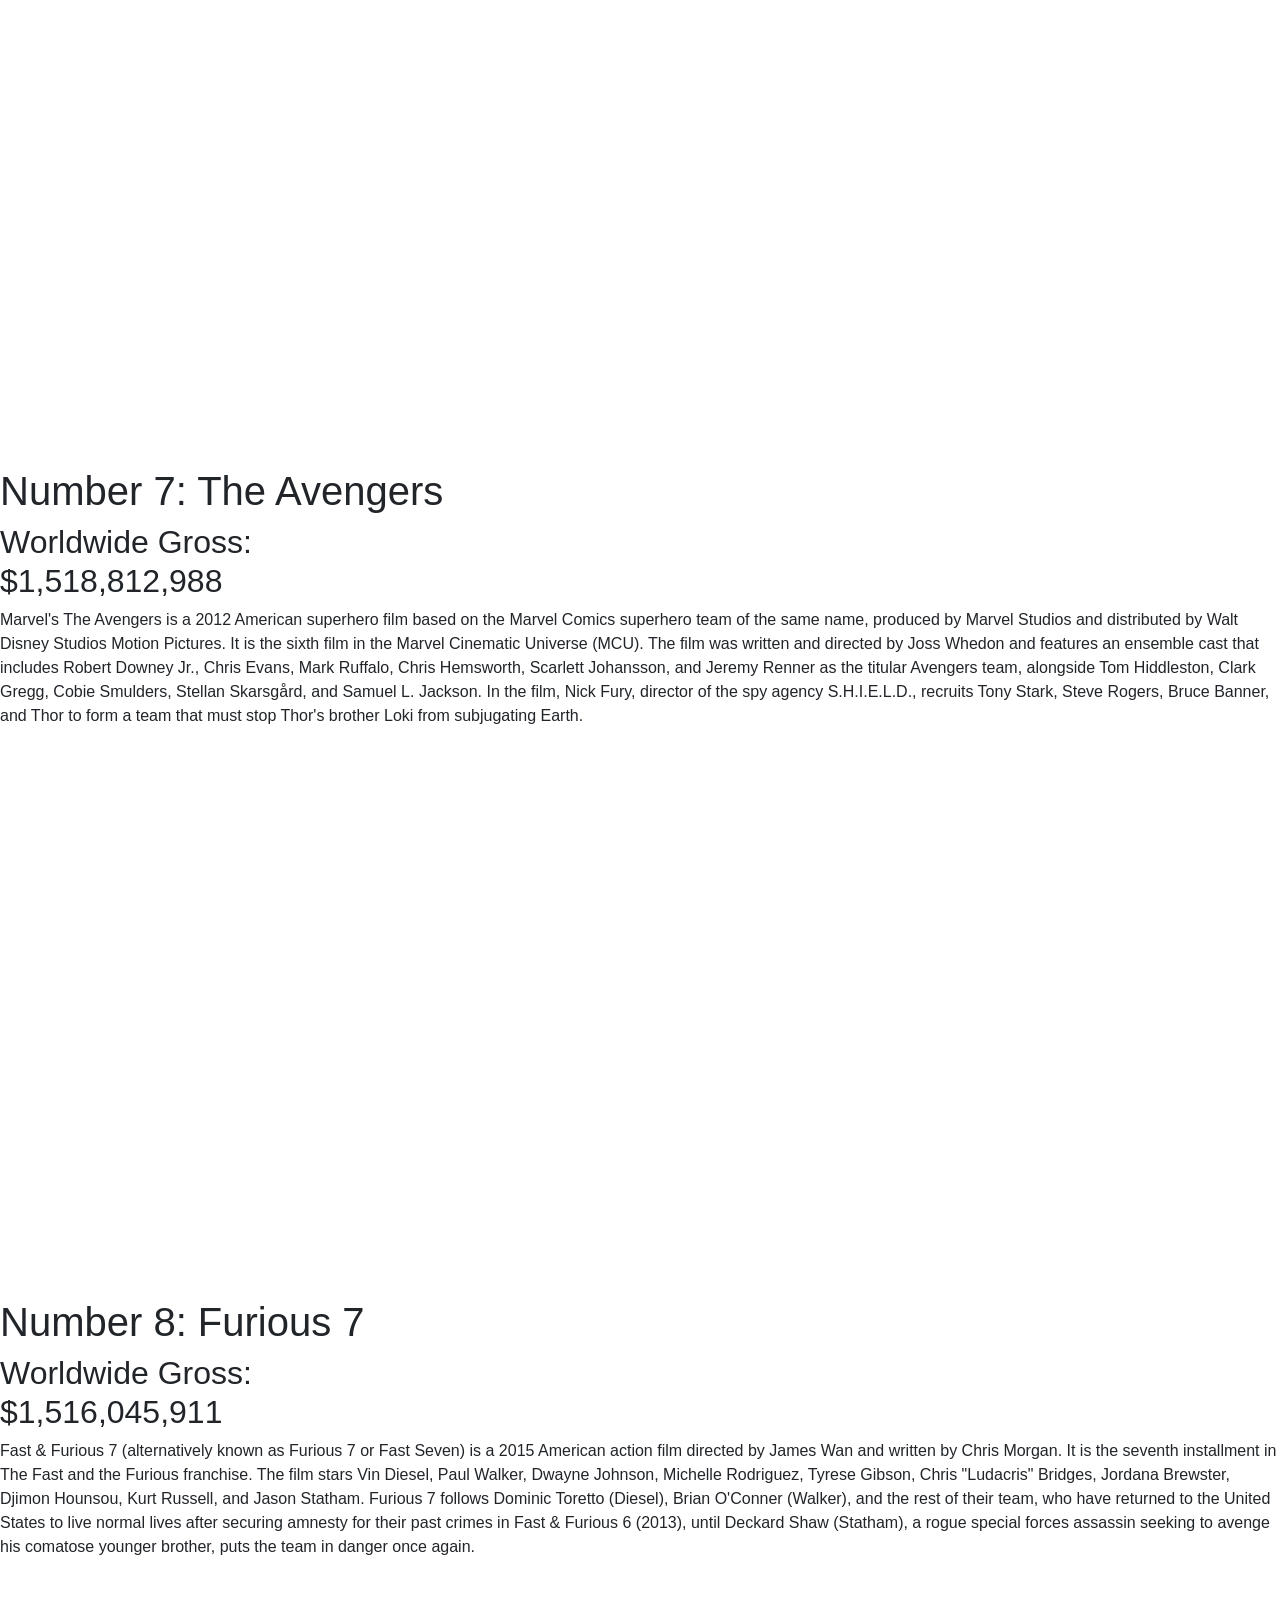
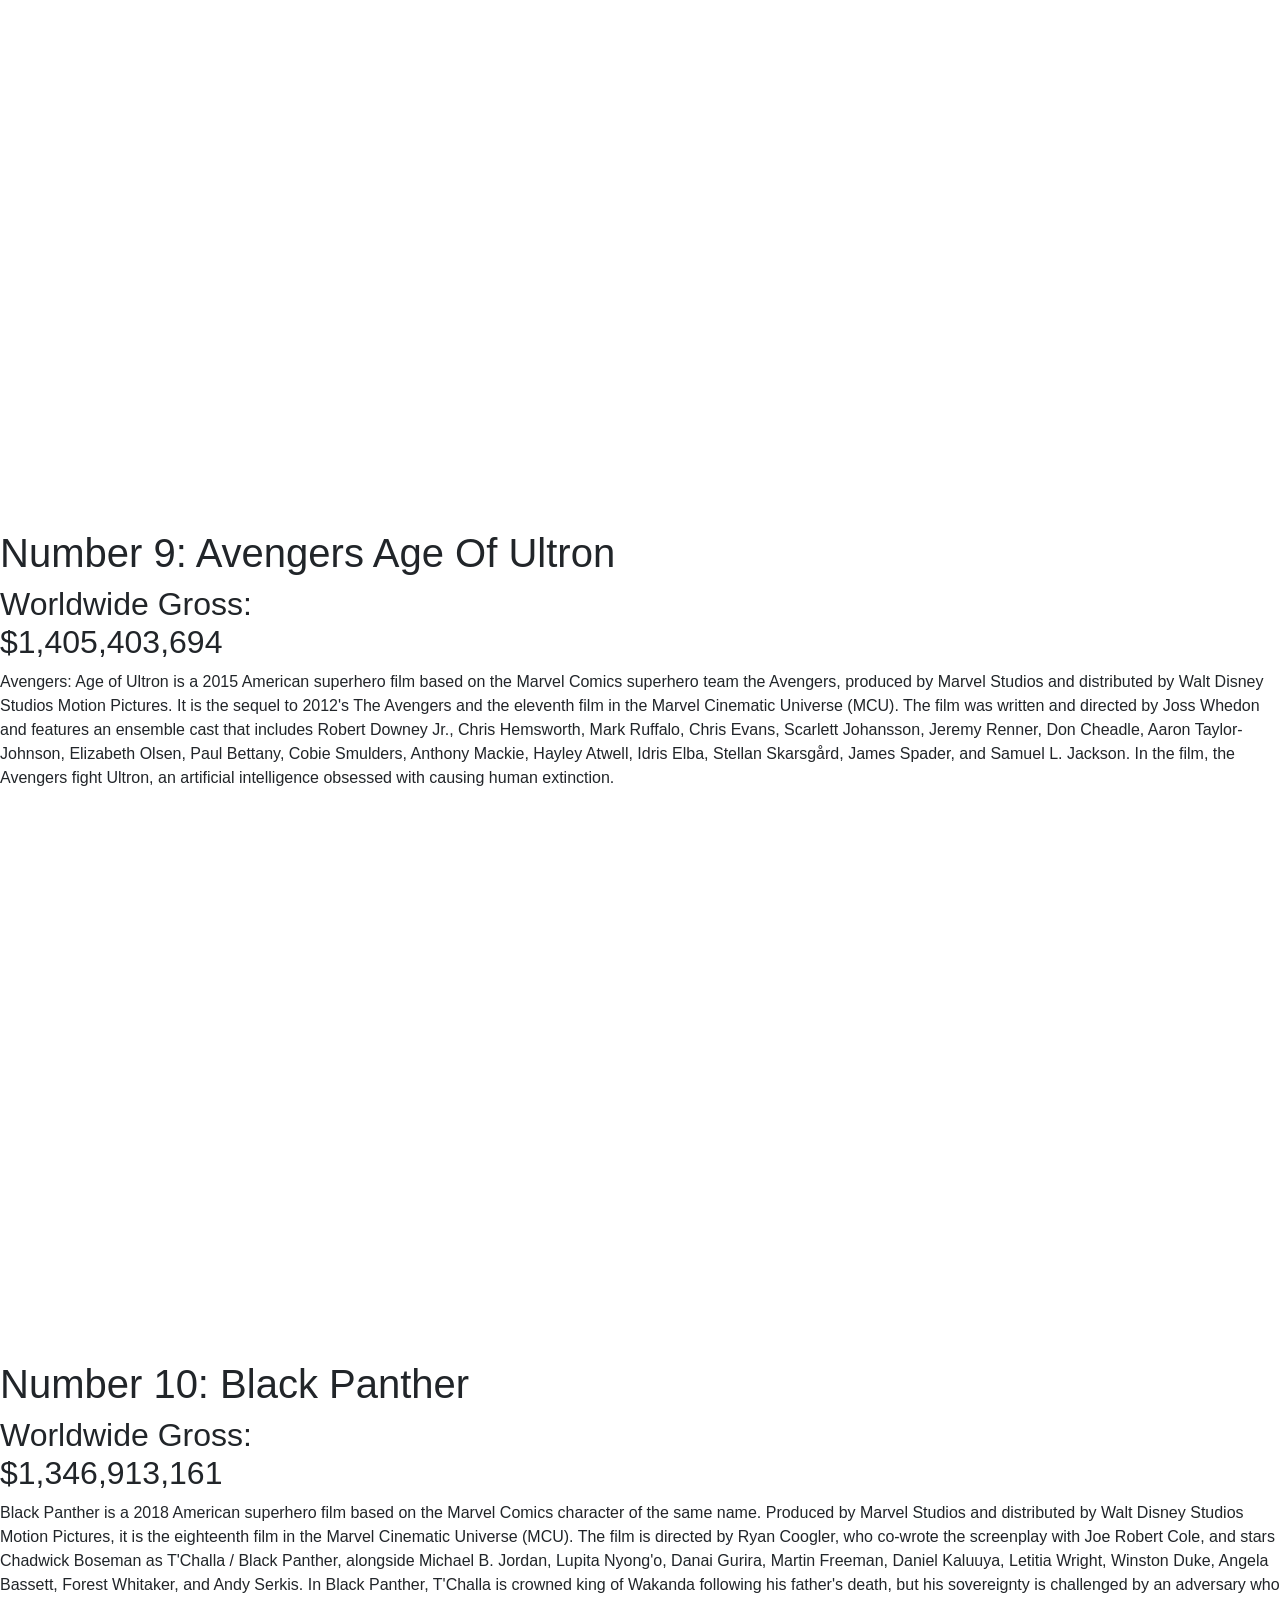
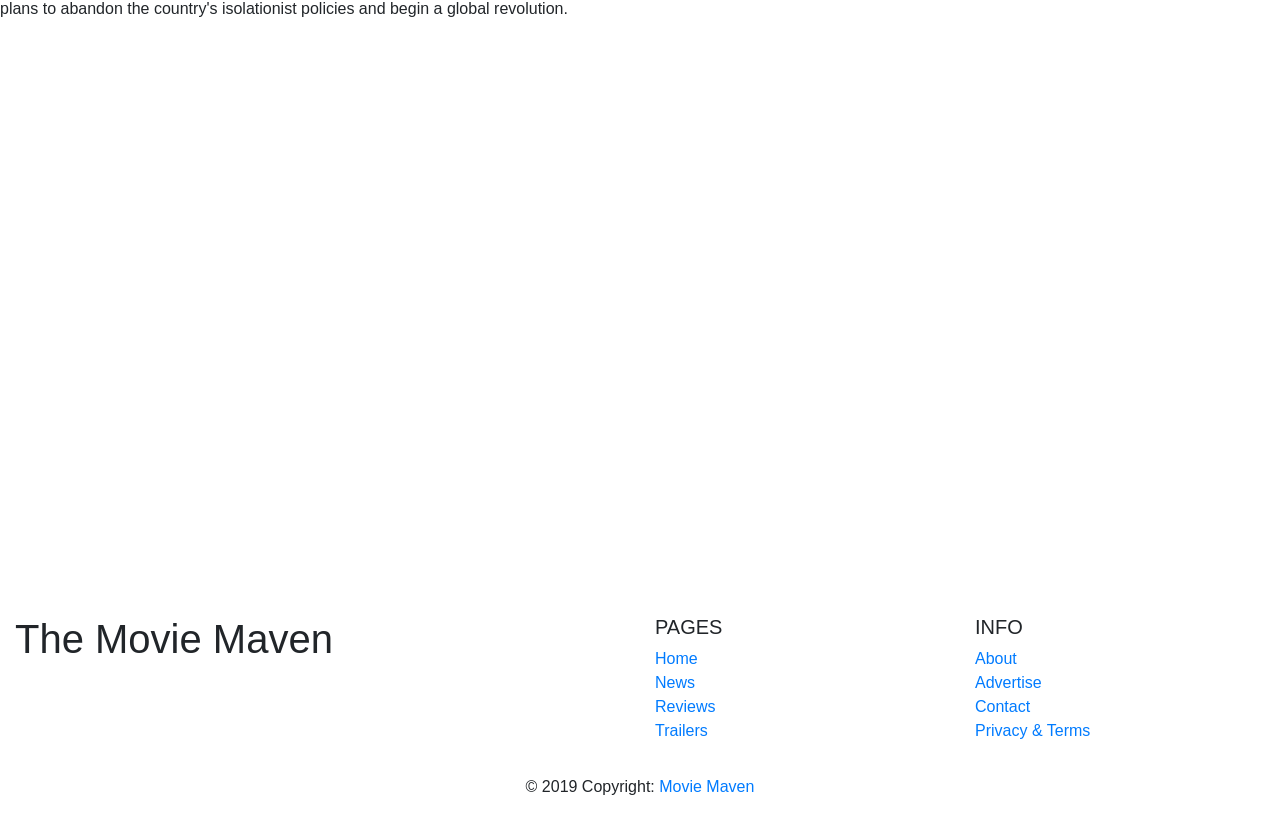
==== commit 1b14b85d: "Add files via upload" ====
--- a/index.html
+++ b/index.html
@@ -24,38 +24,19 @@
 
     
 
-    <title>CodeLouisville Bootstrap Project</title>
+    <title>The Movie Maven Global Top 10 Worldwide Films</title>
 </head>
 <body>
 
-    <!-- <nav class="navbar navbar-expand-lg navbar-light bg-light">
-        <a class="navbar-brand" href="#">Navbar</a>
-        <button class="navbar-toggler" type="button" data-toggle="collapse" data-target="#navbarNav" aria-controls="navbarNav" aria-expanded="false" aria-label="Toggle navigation">
-          <span class="navbar-toggler-icon"></span>
-        </button>
-        <div class="collapse navbar-collapse" id="navbarNav">
-          <ul class="navbar-nav">
-            <li class="nav-item active">
-              <a class="nav-link" href="#">Home <span class="sr-only">(current)</span></a>
-            </li>
-            <li class="nav-item">
-              <a class="nav-link" href="#">Features</a>
-            </li>
-            <li class="nav-item">
-              <a class="nav-link" href="#">Pricing</a>
-            </li>
-            <li class="nav-item">
-              <a class="nav-link disabled" href="#">Disabled</a>
-            </li>
-          </ul>
-        </div>
-      </nav> --><div id="list-builder"></div>
+	<!-- Subscribe Popup -->
+
+  <div id="subscribe"></div>
         <div id="popup-box">
-            <img src="close.png" id="popup-close" />
+            <img src="images/close.png" id="popup-close" />
             <div id="popup-box-content">
                 <h1 style="font-size: 36px !important; text-align: center;">Subscribe to The Movie Maven Newsletter</h1>
                 <p>
-                    Stay up to date on the latest in web, mobile, and game development, plus receive exclusive content by
+                    Stay up to date on the latest news, reviews, and receive exclusive content by
                     subscribing to our newsletter.
                 </p>
                 <form id="popup-form" action="https://email_list_service_api.com">
@@ -93,39 +74,24 @@
         </div>
       </nav>
 
-<!-- <nav class="navbar navbar-expand-lg navbar-light bg-light">
-        <a class="navbar-brand" href="#">Navbar</a>
-        <button class="navbar-toggler" type="button" data-toggle="collapse" data-target="#navbarNav" aria-controls="navbarNav" aria-expanded="false" aria-label="Toggle navigation">
-          <span class="navbar-toggler-icon"></span>
-        </button>
-        <div class="collapse navbar-collapse" id="navbarNav">
-          <ul class="navbar-nav">
-            <li class="nav-item active">
-              <a class="nav-link" href="#">Home <span class="sr-only">(current)</span></a>
-            </li>
-            <li class="nav-item">
-              <a class="nav-link" href="#">Features</a>
-            </li>
-            <li class="nav-item">
-              <a class="nav-link" href="#">Pricing</a>
-            </li>
-            <li class="nav-item">
-              <a class="nav-link disabled" href="#">Disabled</a>
-            </li>
-          </ul>
-        </div>
-      </nav> --> 
+
 
         
     
-
+ 	<!-- header -->
     <header class="jumbotron">
 
-    	  <h1 class="display-4"><span style="font-size: 32px; color: #94251e;">THE MOVIE MAVEN PRESENTS:</span><br>
-    	  TOP 10 WORLDWIDE BOX OFFICE</h1>
+    	
   
 
     </header>
+
+    <!-- main content -->
+    <div class="container-fluid top-row-new">
+      <div class="row">
+      <span class="PresentsText"><h3>THE MOVIE MAVEN PRESENTS:</h3><br>TOP 10 FILMS WORLDWIDE</span>
+      </div>
+    </div>  
 
 
     <div class="container-fluid top-row">
@@ -137,7 +103,7 @@
     <div class="container-fluid new-one">
       <div class="row">
           <div style="margin-bottom: 50px"><h1>Number 1: Avatar</h1>
-            <h2>Worldwide Gross: $2,787,965,087</h2>
+            <h2>Worldwide Gross:<br>$2,787,965,087</h2>
              
             <div class="text-background">
             <p class="text-padding">Avatar (marketed as James Cameron's Avatar) is a 2009 American epic science fiction film directed, written, produced, and co-edited by James Cameron and stars Sam Worthington, Zoe Saldana, Stephen Lang, Michelle Rodriguez, and Sigourney Weaver. The film is set in the mid-22nd century when humans are colonizing Pandora, a lush habitable moon of a gas giant in the Alpha Centauri star system, in order to mine the mineral unobtanium, a room-temperature superconductor. The expansion of the mining colony threatens the continued existence of a local tribe of Na'vi – a humanoid species indigenous to Pandora. The film's title refers to a genetically engineered Na'vi body operated from the brain of a remotely located human that is used to interact with the natives of Pandora.</p></div></div>
@@ -156,7 +122,7 @@
     <div class="container-fluid new-two">
       <div class="row">
           <div style="margin-bottom: 50px"><h1>Number 2: Avengers Endgame</h1>
-            <h2>Worldwide Gross: $2,751,645,367</h2> 
+            <h2>Worldwide Gross:<br>$2,751,645,367</h2> 
 
              <div class="text-background">  
             <p class="text-padding">Avengers: Endgame is a 2019 American superhero film based on the Marvel Comics superhero team the Avengers, produced by Marvel Studios and distributed by Walt Disney Studios Motion Pictures. It is the sequel to 2012's The Avengers, 2015's Avengers: Age of Ultron, and 2018's Avengers: Infinity War and the twenty-second film in the Marvel Cinematic Universe (MCU). It was directed by Anthony and Joe Russo, written by Christopher Markus and Stephen McFeely, and features an ensemble cast including Robert Downey Jr., Chris Evans, Mark Ruffalo, Chris Hemsworth, Scarlett Johansson, Jeremy Renner, Don Cheadle, Paul Rudd, Brie Larson, Karen Gillan, Danai Gurira, Bradley Cooper, and Josh Brolin. In the film, the surviving members of the Avengers and their allies attempt to reverse the damage caused by Thanos in Infinity War.</p></div></div>
@@ -175,7 +141,7 @@
     <div class="container-fluid new-three">
       <div class="row">
           <div style="margin-bottom: 50px"><h1>Number 3: Titanic</h1>
-            <h2>Worldwide Gross: $2,187,463,944</h2>
+            <h2>Worldwide Gross:<br>$2,187,463,944</h2>
 
             <div class="text-background">     
             <p class="text-padding">Titanic is a 1997 American epic romance and disaster film directed, written, co-produced, and co-edited by James Cameron. A fictionalized account of the sinking of the RMS Titanic, it stars Leonardo DiCaprio and Kate Winslet as members of different social classes who fall in love aboard the ship during its ill-fated maiden voyage.</p></div></div>
@@ -194,7 +160,7 @@
      <div class="container-fluid new-four">
       <div class="row">
           <div style="margin-bottom: 50px"><h1>Number 4: Star Wars The Force Awakens</h1>
-            <h2>Worldwide Gross: $2,068,223,624	 </h2>
+            <h2>Worldwide Gross:<br>$2,068,223,624	 </h2>
 
             <div class="text-background">     
             <p class="text-padding">Set 30 years after Return of the Jedi, the film follows Rey, Finn, and Poe Dameron's search for Luke Skywalker and their fight in the Resistance, led by General Leia Organa and veterans of the Rebel Alliance, against Kylo Ren and the First Order, a successor to the Galactic Empire. It is the seventh film in the nine-part “Skywalker saga”. The film stars Harrison Ford, Mark Hamill, Carrie Fisher, Adam Driver, Daisy Ridley, John Boyega, Oscar Isaac, Lupita Nyong'o, Andy Serkis, Domhnall Gleeson, Anthony Daniels, Peter Mayhew, and Max von Sydow. </p></div></div>
@@ -216,7 +182,7 @@
     <div class="container-fluid new-five">
       <div class="row">
           <div style="margin-bottom: 50px"><h1>Number 5: Avengers Infinity War</h1>
-            <h2>Worldwide Gross: $2,048,359,754</h2>
+            <h2>Worldwide Gross:<br>$2,048,359,754</h2>
 
             <div class="text-background">     
             <p class="text-padding">Avengers: Infinity War is a 2018 American superhero film based on the Marvel Comics superhero team the Avengers, produced by Marvel Studios and distributed by Walt Disney Studios Motion Pictures. In the film, the Avengers and the Guardians of the Galaxy attempt to prevent Thanos from amassing the all-powerful Infinity Stones in a quest to wipe out half of all life in the universe.</p></div></div>
@@ -237,7 +203,7 @@
      <div class="container-fluid new-six">
       <div class="row">
           <div style="margin-bottom: 50px"><h1>Number 6: Jurassic World</h1>
-            <h2>Worldwide Gross: $1,671,713,208</h2>
+            <h2>Worldwide Gross:<br>$1,671,713,208</h2>
 
             <div class="text-background">     
             <p class="text-padding">Set 22 years after the events of Jurassic Park, Jurassic World takes place on the same fictional Central American island of Isla Nublar, which is located off the Pacific coast of Costa Rica, where a theme park of cloned dinosaurs has operated for nearly a decade. The park plunges into chaos when a genetically-engineered dinosaur escapes from its enclosure and goes on a rampage.</p></div></div>
@@ -260,7 +226,7 @@
      <div class="container-fluid new-seven">
       <div class="row">
           <div style="margin-bottom: 50px"><h1>Number 7: The Avengers</h1>
-            <h2>Worldwide Gross: $1,518,812,988</h2>
+            <h2>Worldwide Gross:<br>$1,518,812,988</h2>
 
             <div class="text-background">     
             <p class="text-padding">Marvel's The Avengers is a 2012 American superhero film based on the Marvel Comics superhero team of the same name, produced by Marvel Studios and distributed by Walt Disney Studios Motion Pictures. It is the sixth film in the Marvel Cinematic Universe (MCU). The film was written and directed by Joss Whedon and features an ensemble cast that includes Robert Downey Jr., Chris Evans, Mark Ruffalo, Chris Hemsworth, Scarlett Johansson, and Jeremy Renner as the titular Avengers team, alongside Tom Hiddleston, Clark Gregg, Cobie Smulders, Stellan Skarsgård, and Samuel L. Jackson. In the film, Nick Fury, director of the spy agency S.H.I.E.L.D., recruits Tony Stark, Steve Rogers, Bruce Banner, and Thor to form a team that must stop Thor's brother Loki from subjugating Earth.</p></div></div>
@@ -281,7 +247,7 @@
      <div class="container-fluid new-eight">
       <div class="row">
           <div style="margin-bottom: 50px"><h1>Number 8: Furious 7</h1>
-            <h2>Worldwide Gross: $1,516,045,911</h2>
+            <h2>Worldwide Gross:<br>$1,516,045,911</h2>
 
             <div class="text-background">     
             <p class="text-padding">Fast & Furious 7 (alternatively known as Furious 7 or Fast Seven) is a 2015 American action film directed by James Wan and written by Chris Morgan. It is the seventh installment in The Fast and the Furious franchise. The film stars Vin Diesel, Paul Walker, Dwayne Johnson, Michelle Rodriguez, Tyrese Gibson, Chris "Ludacris" Bridges, Jordana Brewster, Djimon Hounsou, Kurt Russell, and Jason Statham. Furious 7 follows Dominic Toretto (Diesel), Brian O'Conner (Walker), and the rest of their team, who have returned to the United States to live normal lives after securing amnesty for their past crimes in Fast & Furious 6 (2013), until Deckard Shaw (Statham), a rogue special forces assassin seeking to avenge his comatose younger brother, puts the team in danger once again.</p></div></div>
@@ -302,7 +268,7 @@
        <div class="container-fluid new-nine">
       <div class="row">
           <div style="margin-bottom: 50px"><h1>Number 9: Avengers Age Of Ultron</h1>
-            <h2>Worldwide Gross: $1,405,403,694</h2>
+            <h2>Worldwide Gross:<br>$1,405,403,694</h2>
 
             <div class="text-background">     
             <p class="text-padding">Avengers: Age of Ultron is a 2015 American superhero film based on the Marvel Comics superhero team the Avengers, produced by Marvel Studios and distributed by Walt Disney Studios Motion Pictures. It is the sequel to 2012's The Avengers and the eleventh film in the Marvel Cinematic Universe (MCU). The film was written and directed by Joss Whedon and features an ensemble cast that includes Robert Downey Jr., Chris Hemsworth, Mark Ruffalo, Chris Evans, Scarlett Johansson, Jeremy Renner, Don Cheadle, Aaron Taylor-Johnson, Elizabeth Olsen, Paul Bettany, Cobie Smulders, Anthony Mackie, Hayley Atwell, Idris Elba, Stellan Skarsgård, James Spader, and Samuel L. Jackson. In the film, the Avengers fight Ultron, an artificial intelligence obsessed with causing human extinction.</p></div></div>
@@ -323,7 +289,7 @@
  <div class="container-fluid new-ten">
       <div class="row">
           <div style="margin-bottom: 50px"><h1>Number 10: Black Panther</h1>
-            <h2>Worldwide Gross: $1,346,913,161</h2>
+            <h2>Worldwide Gross:<br>$1,346,913,161</h2>
 
             <div class="text-background">     
             <p class="text-padding">Black Panther is a 2018 American superhero film based on the Marvel Comics character of the same name. Produced by Marvel Studios and distributed by Walt Disney Studios Motion Pictures, it is the eighteenth film in the Marvel Cinematic Universe (MCU). The film is directed by Ryan Coogler, who co-wrote the screenplay with Joe Robert Cole, and stars Chadwick Boseman as T'Challa / Black Panther, alongside Michael B. Jordan, Lupita Nyong'o, Danai Gurira, Martin Freeman, Daniel Kaluuya, Letitia Wright, Winston Duke, Angela Bassett, Forest Whitaker, and Andy Serkis. In Black Panther, T'Challa is crowned king of Wakanda following his father's death, but his sovereignty is challenged by an adversary who plans to abandon the country's isolationist policies and begin a global revolution.</p></div></div>
@@ -342,16 +308,15 @@
 
 
    
-
+<!-- Footer -->
    <footer class="page-footer font-small blue pt-4">
 
-  <!-- Footer Links -->
   <div class="container-fluid text-center text-md-left">
 
-    <!-- Grid row -->
+  
     <div class="row">
 
-      <!-- Grid column -->
+      
       <div class="col-md-6 mt-md-0 mt-3">
 
         <!-- Content -->
@@ -359,11 +324,11 @@
        <h1>The Movie Maven</h1>
 
       </div>
-      <!-- Grid column -->
+     
 
       <hr class="clearfix w-100 d-md-none pb-3">
 
-      <!-- Grid column -->
+     
       <div class="col-md-3 mb-md-0 mb-3">
 
         <!-- Links -->
@@ -385,9 +350,9 @@
         </ul>
 
       </div>
-      <!-- Grid column -->
-
-      <!-- Grid column -->
+      
+
+      
       <div class="col-md-3 mb-md-0 mb-3">
 
         <!-- Links -->
@@ -409,22 +374,21 @@
         </ul>
 
       </div>
-      <!-- Grid column -->
-
-    </div>
-    <!-- Grid row -->
+      
+
+    </div>
+   
 
   </div>
-  <!-- Footer Links -->
+ 
 
   <!-- Copyright -->
   <div class="footer-copyright text-center py-3">© 2019 Copyright:
     <a href="#"> Movie Maven</a>
   </div>
-  <!-- Copyright -->
+
 
 </footer>
-<!-- Footer -->
 
   
 
@@ -432,9 +396,9 @@
    
 <script type="text/javascript" src='js/main.js'></script>
 
-   <script src="http://code.jquery.com/jquery-3.3.1.min.js"></script>
-        <script src="list-builder.js"></script>
+<script src="http://code.jquery.com/jquery-3.3.1.min.js"></script>
+ <script src="js/subscribe.js"></script>
 
 
 </body>
-</html>
+</html>
